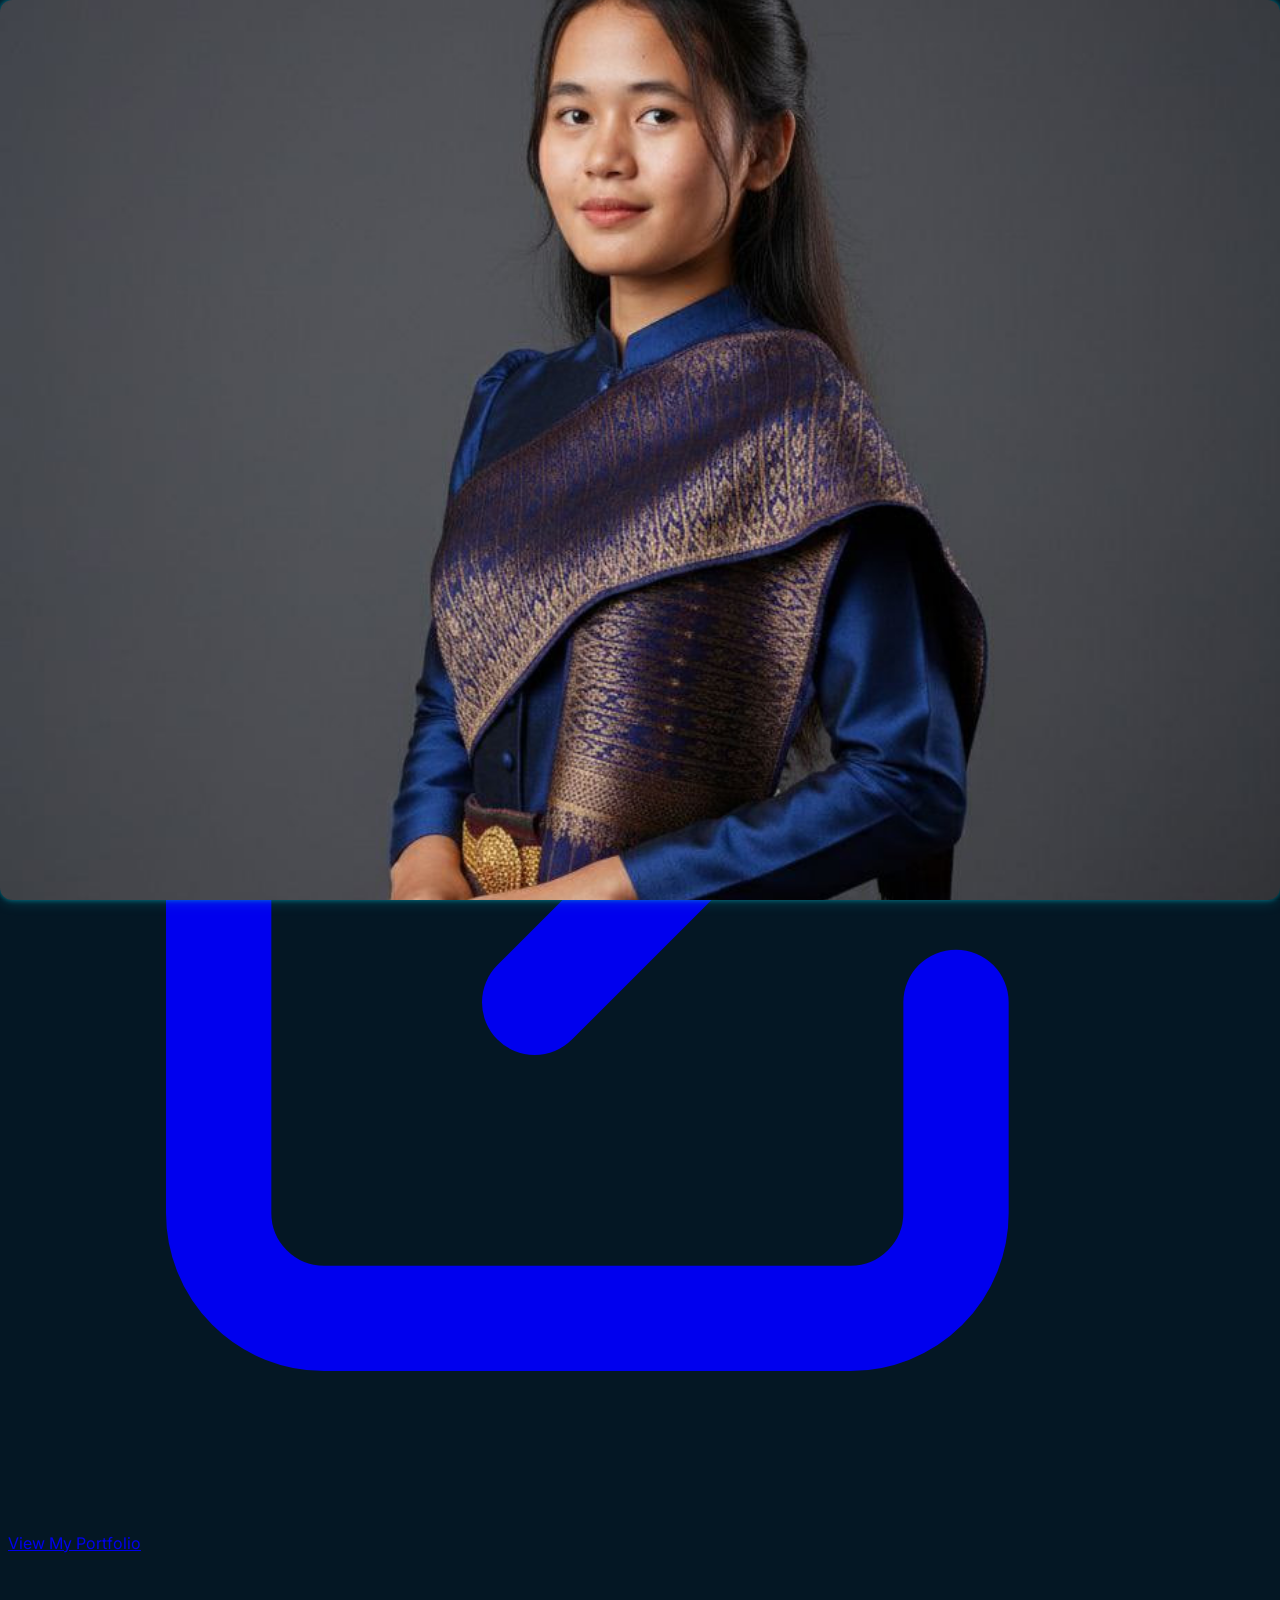
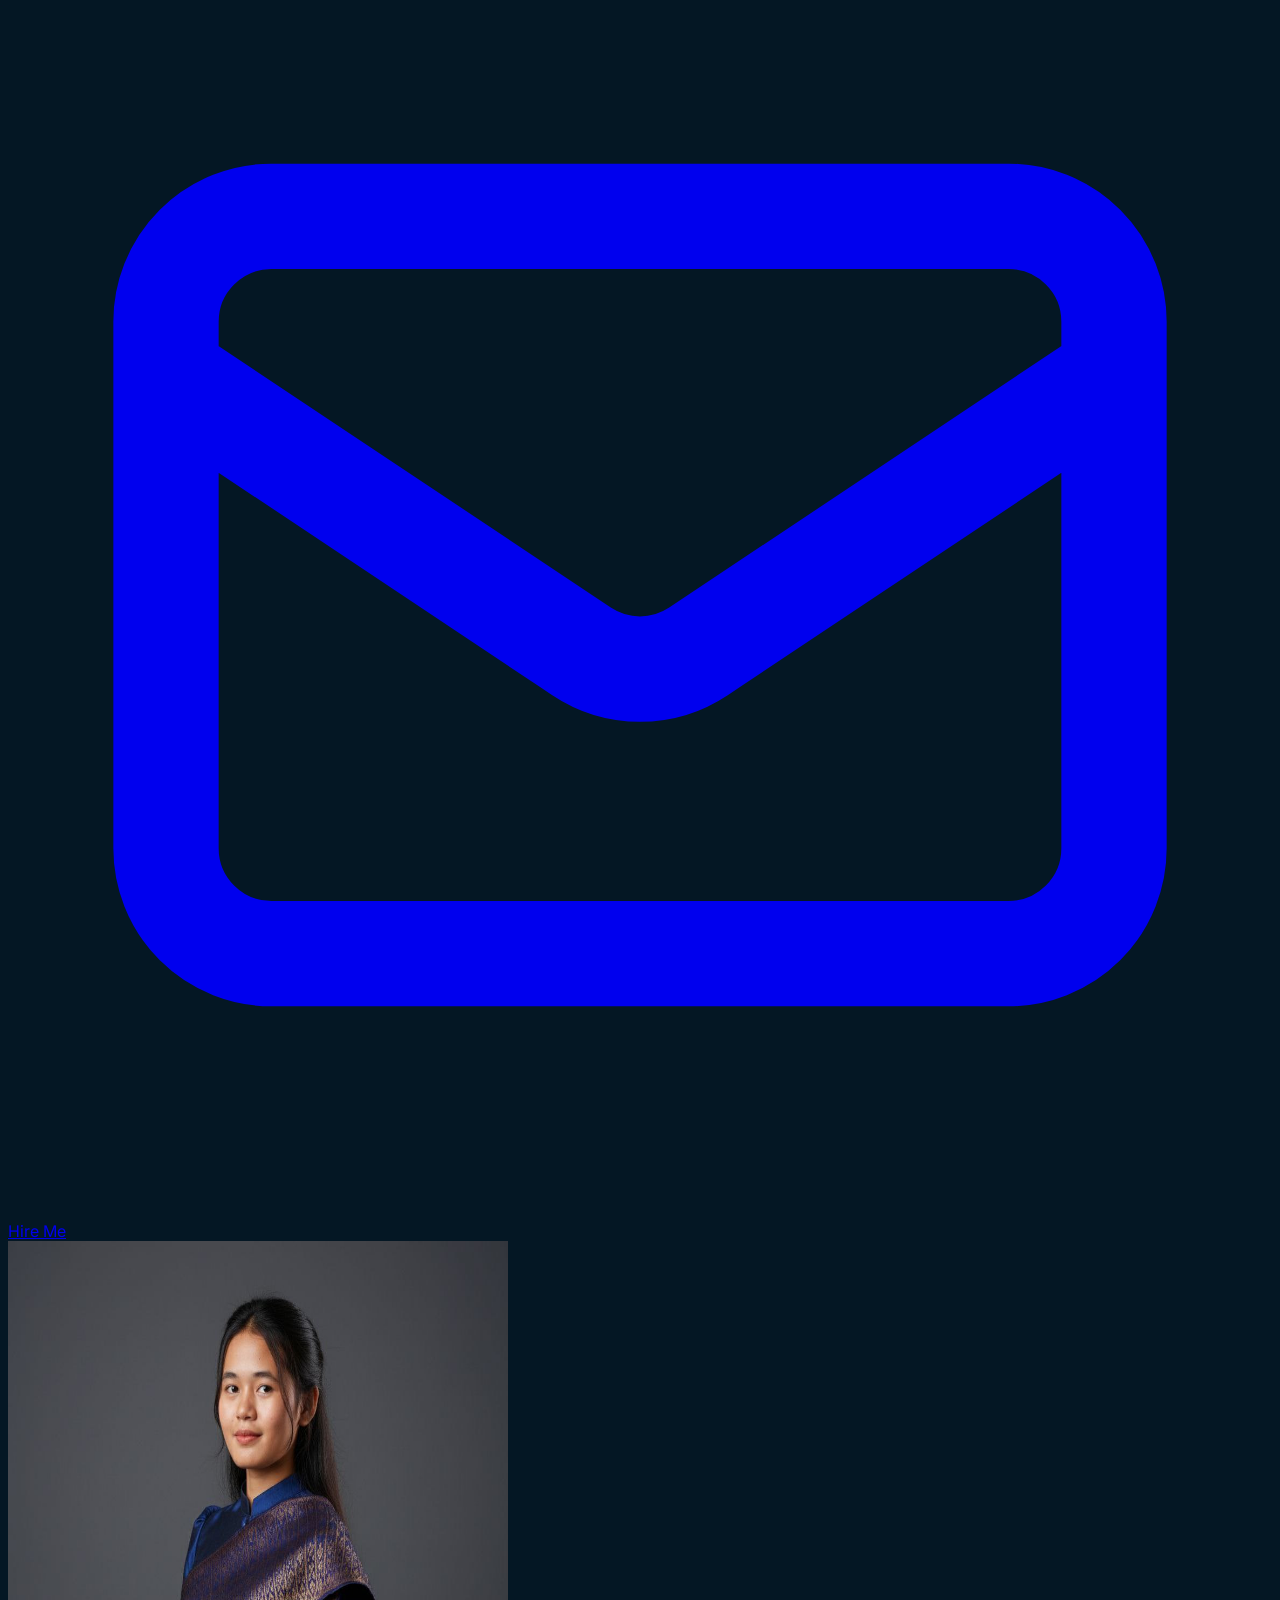
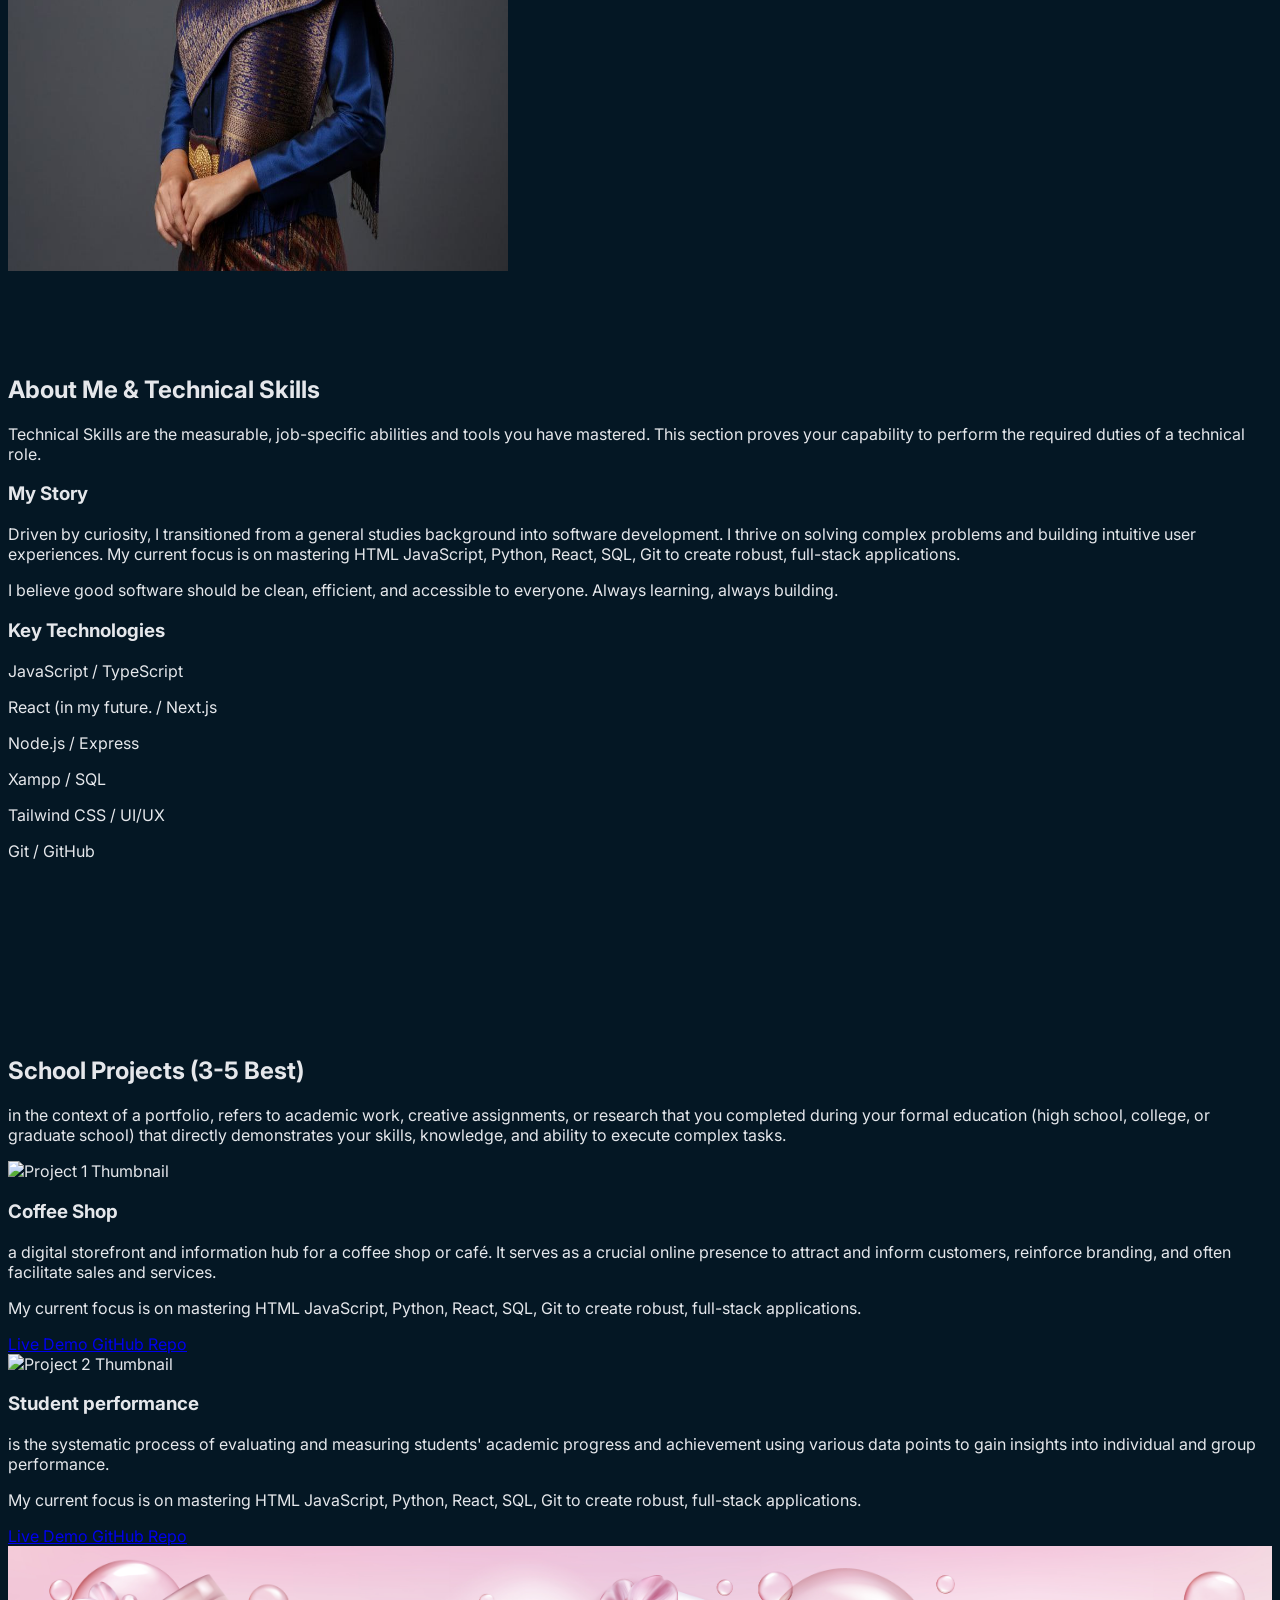
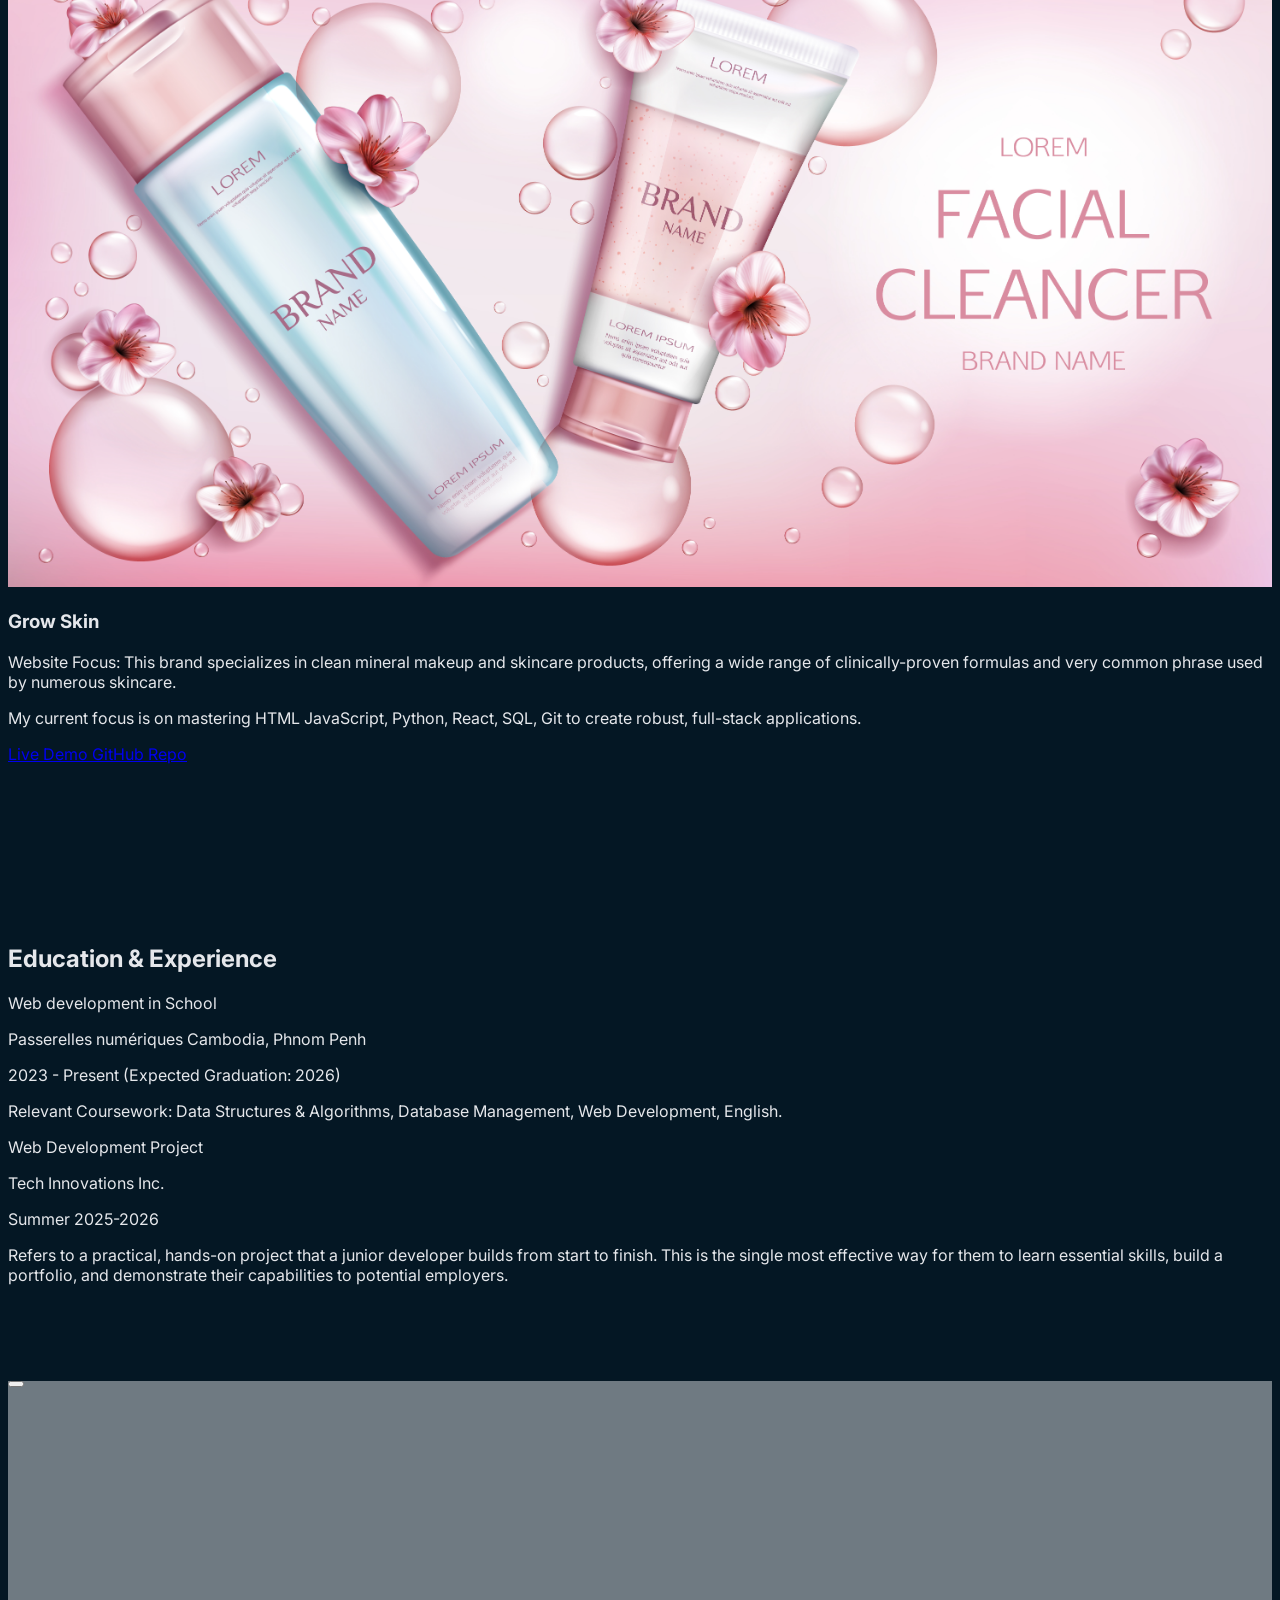
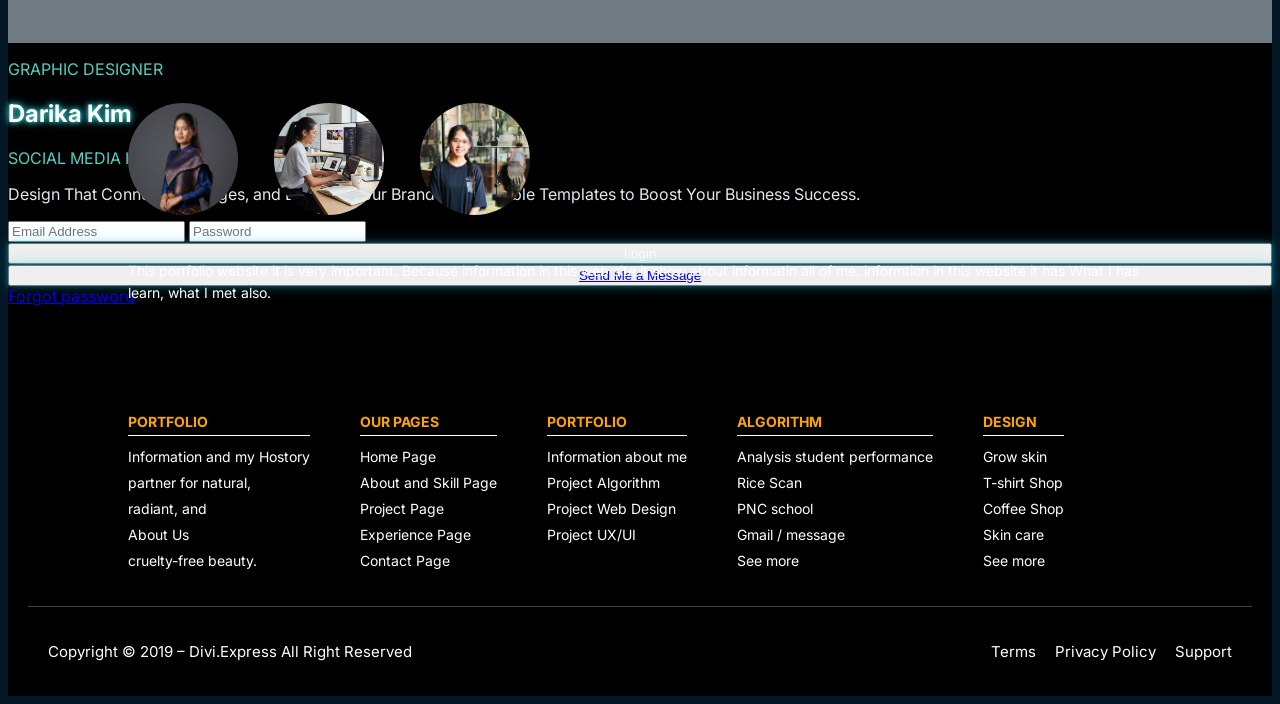
==== index.html @ cf7f703f "fix code" ====
<!DOCTYPE html>
<html lang="en">
<head>
    <meta charset="UTF-8">
    <meta name="viewport" content="width=device-width, initial-scale=1.0">
    <title>Student Developer Portfolio | Single-Page</title>
    <script src="https://cdn.tailwindcss.com"></script>
    <script src="/js/portfolio.js"></script>
    <link rel="stylesheet" href="/css/Portfolio.css">
    <link rel="stylesheet" href="/css/footer.css">
    <link href="https://fonts.googleapis.com/css2?family=Inter:wght@400;600;800&display=swap" rel="stylesheet">
    <link href="https://fonts.googleapis.com/css2?family=Roboto+Mono:wght@400;700&display=swap" rel="stylesheet">
</head>
<body class="antialiased">
    <nav class="sticky top-0 z-50 bg-dark-bga/90 backdrop-blur-md shadow-xl border-b border-primary-dark">
        <div class="max-w-7xl mx-auto px-4 sm:px-6 lg:px-8 h-16 flex items-center justify-between">
            <span class="text-xl font-bold text-white uppercase tracking-wider">Darika Kim</span>
            
            <div class="hidden md:flex space-x-8 text-sm font-semibold uppercase">
                <a href="#hero" class="text-accent-teal hover:text-white transition duration-200">Home</a>
                <a href="#about" class="text-white hover:text-accent-teal transition duration-200">About & Skills</a>
                <a href="/page/Project.html" class="text-white hover:text-accent-teal transition duration-200">Projects</a>
                <a href="#experience" class="text-white hover:text-accent-teal transition duration-200">Experience</a>
                <a href="/page/contact.html" class="text-white hover:text-accent-teal transition duration-200">Contact</a>
            </div>
            <button id="menu-button" class="md:hidden text-white hover:text-accent-teal focus:outline-none p-2 rounded" aria-label="Toggle menu">
                <svg id="menu-icon-open" class="h-6 w-6" fill="none" viewBox="0 0 24 24" stroke="currentColor">
                    <path stroke-linecap="round" stroke-linejoin="round" stroke-width="2" d="M4 6h16M4 12h16M4 18h16"/>
                </svg>
                <svg id="menu-icon-close" class="hidden h-6 w-6" fill="none" viewBox="0 0 24 24" stroke="currentColor">
                    <path stroke-linecap="round" stroke-linejoin="round" stroke-width="2" d="M6 18L18 6M6 6l12 12"/>
                </svg>
            </button>
        </div>
        
        <div id="mobile-menu" class="hidden md:hidden bg-dark-bga/90 border-b border-primary-dark shadow-inner pb-2">
            <div class="flex flex-col space-y-1 px-2 pt-2 pb-3 text-sm font-semibold uppercase">
                <a href="#hero" class="block rounded-md px-3 py-2 text-accent-teal hover:bg-dark-bga/50 transition duration-200" onclick="document.getElementById('mobile-menu').classList.add('hidden')">Home</a>
                <a href="#about" class="block rounded-md px-3 py-2 text-white hover:bg-dark-bga/50 transition duration-200" onclick="document.getElementById('mobile-menu').classList.add('hidden')">About & Skills</a>
                <a href="/page/Project.html" class="block rounded-md px-3 py-2 text-white hover:bg-dark-bga/50 transition duration-200" onclick="document.getElementById('mobile-menu').classList.add('hidden')">Projects</a>
                <a href="#experience" class="block rounded-md px-3 py-2 text-white hover:bg-dark-bga/50 transition duration-200" onclick="document.getElementById('mobile-menu').classList.add('hidden')">Experience</a>
                <a href="/page/contact.html" class="block rounded-md px-3 py-2 text-white hover:bg-dark-bga/50 transition duration-200" onclick="document.getElementById('mobile-menu').classList.add('hidden')">Contact</a>
            </div>
        </div>
    </nav>
    <main>
        <div class="absolute inset-0 bg-cover bg-center opacity-10" style="background-image: url('https://i.pinimg.com/736x/00/bd/f0/00bdf0d5f730588af68c8348dc82238c.jpg');"></div>
        <section class="w-full py-16 sm:py-24 bg-gradient-to-br from-gray-900 to-gray-800 hero-visuals">
            <div class="container mx-auto px-6 flex flex-col lg:flex-row items-center justify-between gap-12 max-w-7xl">
                <div class="lg:w-1/2 max-w-lg lg:text-left text-center">
                    <p class="text-xl font-medium text-amber-500 mb-3 transition hover:scale-[1.02] transform">
                        Hello There!
                    </p>
                    <h1 class="text-4xl sm:text-5xl lg:text-6xl font-extrabold leading-tight mb-6">
                        I'm <span class="text-amber-500 transition hover:text-amber-400">Darika Kim</span>, Student web developer in <span class="text-amber-500 transition hover:text-amber-400">PNC</span>.
                    </h1>
                    <p class="text-lg text-gray-300 mb-10">
                        My name is Darika. I come from Siem Reap Province. I am currently a student in the 2026c cohort at Passerelles numériques Cambodia, focusing on building modern web applications.
                    </p>
                    <div class="flex flex-col sm:flex-row gap-4 sm:justify-center lg:justify-start">
                        <a href="#" class="inline-flex inline-flex-1 items-center justify-center px-8 py-3 font-semibold rounded-lg bg-yellow-600 text-white shadow-lg transition hover:bg-orange-500 hover:-translate-y-1 focus:ring-4 focus:ring-orange-500 focus:ring-opacity-50"><svg class="w-5 h-5 mr-2" fill="none" stroke="currentColor" viewBox="0 0 24 24" xmlns="http://www.w3.org/2000/svg"><path stroke-linecap="round" stroke-linejoin="round" stroke-width="2" d="M10 6H6a2 2 0 00-2 2v10a2 2 0 002 2h10a2 2 0 002-2v-4M14 4h6m0 0v6m0-6L10 14"></path></svg>View My Portfolio </a>
                        <a href="#" class="inline-flex items-center justify-center px-8 py-3 font-semibold rounded-lg text-amber-500 border-2 border-amber-500 transition hover:bg-amber-500 hover:text-gray-900 hover:-translate-y-1 focus:ring-4 focus:ring-amber-500 focus:ring-opacity-50">
                            <svg class="w-5 h-5 mr-2" fill="none" stroke="currentColor" viewBox="0 0 24 24" xmlns="http://www.w3.org/2000/svg"><path stroke-linecap="round" stroke-linejoin="round" stroke-width="2" d="M3 8l7.89 5.26a2 2 0 002.22 0L21 8M5 19h14a2 2 0 002-2V7a2 2 0 00-2-2H5a2 2 0 00-2 2v10a2 2 0 002 2z"></path></svg>
                            Hire Me
                        </a>
                    </div>
                </div>
                <div class="lg:w-1/2 flex justify-center lg:justify-end mt-12 lg:mt-0">
                    <img 
                        src="/image/rika.jpg" 
                        alt="Darika Kim Professional Portrait"
                        class="w-80 h-80 object-cover rounded-full border-8 border-yellow-600 shadow-2xl transition hover:scale-[1.03] hover:shadow-orange-600/70"
                        onerror="this.onerror=null;this.src='https://placehold.co/400x400/4F46E5/FFFFFF?text=Darika+Kim';"
                    >
                </div>
            </div>
        </section>
        <section id="about" class="section-padding bg-dark-bg border-t border-primary-dark">
            <div class="container mx-auto px-6 max-w-7xl">
                <h2 class="text-4xl font-bold text-center mb-16 text-white tracking-wide">About Me & <span class="text-accent-teal">Technical Skills</span></h2>
                <p class="text-center text-secondary mb-5">Technical Skills are the measurable, job-specific abilities and tools you have mastered. This section proves your capability to perform the required duties of a technical role.</p>
                <div class="grid grid-cols-1 lg:grid-cols-3 gap-12">
                    <div class="lg:col-span-1 border-r border-primary-dark lg:pr-12">
                        <h3 class="text-2xl font-semibold mb-4 text-accent-teal">My Story</h3>
                        <p class="text-gray-300 mb-4">
                            Driven by curiosity, I transitioned from a general studies background into software development. I thrive on solving complex problems and building intuitive user experiences. My current focus is on mastering HTML JavaScript, Python, React, SQL, Git to create robust, full-stack applications.
                        </p>
                        <p class="text-gray-400">
                            I believe good software should be clean, efficient, and accessible to everyone. Always learning, always building.
                        </p>
                    </div>
                    <div class="lg:col-span-2">
                        <h3 class="text-2xl font-semibold mb-6 text-accent-teal">Key Technologies</h3>
                        <div class="grid grid-cols-2 sm:grid-cols-3 lg:grid-cols-4 gap-6">
                            <div class="p-4 rounded-lg bg-primary-dark/50 text-center transition hover:bg-primary-dark hover:scale-105">
                                <i class="ph-code-simple text-4xl text-accent-teal mb-2"></i>
                                <p class="font-mono text-sm font-bold">JavaScript / TypeScript</p>
                            </div>
                            <div class="p-4 rounded-lg bg-primary-dark/50 text-center transition hover:bg-primary-dark hover:scale-105">
                                <i class="ph-leaf text-4xl text-accent-teal mb-2"></i>
                                <p class="font-mono text-sm font-bold">React (in my future. / Next.js</p>
                            </div>
                             <div class="p-4 rounded-lg bg-primary-dark/50 text-center transition hover:bg-primary-dark hover:scale-105">
                                <i class="ph-lightning text-4xl text-yellow-500 mb-2"></i>
                                <p class="font-mono text-sm font-bold">Node.js / Express</p>
                            </div>
                            <div class="p-4 rounded-lg bg-primary-dark/50 text-center transition hover:bg-primary-dark hover:scale-105">
                                <i class="ph-database text-4xl text-accent-teal mb-2"></i>
                                <p class="font-mono text-sm font-bold">Xampp / SQL</p>
                            </div>
                            <div class="p-4 rounded-lg bg-primary-dark/50 text-center transition hover:bg-primary-dark hover:scale-105">
                                <i class="ph-palette text-4xl text-accent-teal mb-2"></i>
                                <p class="font-mono text-sm font-bold">Tailwind CSS / UI/UX</p>
                            </div>
                            <div class="p-4 rounded-lg bg-primary-dark/50 text-center transition hover:bg-primary-dark hover:scale-105">
                                <i class="ph-git-branch text-4xl text-accent-teal mb-2"></i>
                                <p class="font-mono text-sm font-bold">Git / GitHub</p>
                            </div>
                        </div>
                    </div>
                </div>
            </div>
        </section>
        <section id="projects" class="section-padding bg-dark-bg/60 border-t border-primary-dark ">
            <div class="container mx-auto px-6 max-w-7xl">
                <h2 class="text-4xl font-bold text-center mb-16 text-white tracking-wide ">
                    School <span class="text-accent-teal">Projects</span> (3-5 Best)
                </h2>
                <p class="text-center text-secondary mb-5">in the context of a portfolio, refers to academic work, creative assignments, or research that you completed during your formal education (high school, college, or graduate school) that directly demonstrates your skills, knowledge, and ability to execute complex tasks.</p>
                <div class="grid grid-cols-1 md:grid-cols-2 lg:grid-cols-3 gap-8">
                    <div class="project-card p-6 rounded-xl shadow-lg transition duration-300">
                        <img src="https://i.pinimg.com/736x/ec/b4/14/ecb41449333d531f3d6f9bba33c73f04.jpg" alt="Project 1 Thumbnail" class="rounded-lg mb-4 w-full h-40 object-cover">
                        <h3 class="text-2xl font-bold mb-2 text-accent-teal">Coffee Shop</h3>
                        <p class="text-gray-400 mb-4 text-sm">a digital storefront and information hub for a coffee shop or café. It serves as a crucial online presence to attract and inform customers, reinforce branding, and often facilitate sales and services.</p>
                        <p class="font-mono text-xs text-gray-500 mb-4">My current focus is on mastering HTML JavaScript, Python, React, SQL, Git to create robust, full-stack applications.</p>
                        <div class="flex gap-4">
                            <a href="#" class="text-white hover:text-accent-teal flex items-center font-semibold">
                                <i class="ph-globe text-lg mr-2"></i> Live Demo
                            </a>
                            <a href="#" class="text-white hover:text-accent-teal flex items-center font-semibold">
                                <i class="ph-github-logo text-lg mr-2"></i> GitHub Repo
                            </a>
                        </div>
                    </div>
                    <div class="project-card p-6 rounded-xl shadow-lg transition duration-300">
                        <img src="https://i.pinimg.com/1200x/b0/b3/1f/b0b31f442f073635330b80bcf02268a8.jpg" alt="Project 2 Thumbnail" class="rounded-lg mb-4 w-full h-40 object-cover">
                        <h3 class="text-2xl font-bold mb-2 text-accent-teal">Student performance</h3>
                        <p class="text-gray-400 mb-4 text-sm">is the systematic process of evaluating and measuring students' academic progress and achievement using various data points to gain insights into individual and group performance.</p>
                        <p class="font-mono text-xs text-gray-500 mb-4">My current focus is on mastering HTML JavaScript, Python, React, SQL, Git to create robust, full-stack applications.</p>
                        <div class="flex gap-4">
                            <a href="#" class="text-white hover:text-accent-teal flex items-center font-semibold">
                                <i class="ph-globe text-lg mr-2"></i> Live Demo
                            </a>
                            <a href="#" class="text-white hover:text-accent-teal flex items-center font-semibold">
                                <i class="ph-github-logo text-lg mr-2"></i> GitHub Repo
                            </a>
                        </div>
                    </div>
                    <div class="project-card p-6 rounded-xl shadow-lg transition duration-300">
                        <img src="/image/2.jpg" alt="Project 3 Thumbnail" class="rounded-lg mb-4 w-full h-40 object-cover">
                        <h3 class="text-2xl font-bold mb-2 text-accent-teal">Grow Skin</h3>
                        <p class="text-gray-400 mb-4 text-sm">Website Focus: This brand specializes in clean mineral makeup and skincare products, offering a wide range of clinically-proven formulas and very common phrase used by numerous skincare.</p>
                        <p class="font-mono text-xs text-gray-500 mb-4">My current focus is on mastering HTML JavaScript, Python, React, SQL, Git to create robust, full-stack applications.</p>
                        <div class="flex gap-4">
                            <a href="#" class="text-white hover:text-accent-teal flex items-center font-semibold">
                                <i class="ph-globe text-lg mr-2"></i> Live Demo
                            </a>
                            <a href="#" class="text-white hover:text-accent-teal flex items-center font-semibold">
                                <i class="ph-github-logo text-lg mr-2"></i> GitHub Repo
                            </a>
                        </div>
                    </div>
                </div>
            </div>
        </section>
        <section id="experience" class="section-padding bg-dark-bg border-t border-primary-dark">
            <div class="container mx-auto px-6 max-w-4xl">
                <h2 class="text-4xl font-bold text-center mb-16 text-white tracking-wide">
                    Education & <span class="text-accent-teal">Experience</span>
                </h2>
                <div class="space-y-12">
                    <div class="border-l-4 border-accent-teal pl-6 relative">
                        <div class="absolute -left-3 top-0 w-6 h-6 bg-accent-teal rounded-full border-4 border-dark-bg"></div>
                        <p class="text-lg font-bold text-white">Web development in School</p>
                        <p class="text-accent-teal font-semibold">Passerelles numériques Cambodia, Phnom Penh</p>
                        <p class="text-gray-400 text-sm italic mb-2">2023 - Present (Expected Graduation: 2026)</p>
                        <p class="text-gray-300">Relevant Coursework: Data Structures & Algorithms, Database Management, Web Development, English.</p>
                    </div>
                    <div class="border-l-4 border-primary-dark pl-6 relative">
                        <div class="absolute -left-3 top-0 w-6 h-6 bg-primary-dark rounded-full border-4 border-dark-bg"></div>
                        <p class="text-lg font-bold text-white"> Web Development Project</p>
                        <p class="text-primary-dark font-semibold">Tech Innovations Inc.</p>
                        <p class="text-gray-400 text-sm italic mb-2">Summer 2025-2026</p>
                        <p class="text-gray-300">Refers to a practical, hands-on project that a junior developer builds from start to finish. This is the single most effective way for them to learn essential skills, build a portfolio, and demonstrate their capabilities to potential employers.</p>
                    </div>
                </div>
            </div>
        </section>
        <section id="hero-login" class="min-h-screen relative overflow-hidden flex items-center justify-center p-4">
            <div class="absolute inset-0 bg-dark-teal opacity-90"></div>
            <div class="absolute inset-0 bg-cover bg-center opacity-10" style="background-image: url('https://i.pinimg.com/736x/ae/26/fc/ae26fc1e8578b86ed5d37d657f3ac4fd.jpg');"></div>
            <div class="relative w-full max-w-7xl mx-auto grid grid-cols-1 md:grid-cols-2 gap-8 items-center py-20">
                <div class="relative hidden md:block w-full h-full min-h-[500px]">
                    <img class="absolute inset-0 w-full h-full image-filter rounded-xl "src="/image/rika.jpg"onerror="this.onerror=null; this.src='https://placehold.co/600x800/041724/00bcd4?text=JERIC+PULLA+PROFILE';"alt="Jeric Pulla profile portrait" />
                    <div class="absolute inset-0 rounded-xl box-glow opacity-30"></div>
                </div>
                <div class="md:p-8 text-white text-center md:text-left">
                    <p class="text-sm font-light text-teal-accent uppercase mb-2">GRAPHIC DESIGNER</p>
                    <h1 class="text-5xl lg:text-7xl font-extrabold tracking-widest uppercase mb-4 text-white glow-shadow">Darika Kim</h1>
                    <p class="text-lg font-light text-teal-accent uppercase mb-6">SOCIAL MEDIA INFLUENCER</p>
                    <p class="max-w-md mx-auto md:mx-0 mb-8 text-gray-300 border-l-4 border-teal-accent pl-4 py-2">Design That Connects, Engages, and Elevates Your Brand with Editable Templates to Boost Your Business Success.</p>
                    <div class="flex flex-col space-y-4 max-w-xs mx-auto md:mx-0">
                        <input type="email" placeholder="Email Address" class="p-3 bg-white/10 border-2 border-teal-accent/30 rounded-lg text-white placeholder-gray-400 focus:outline-none focus:ring-2 focus:ring-teal-accent transition duration-300" />
                        <input type="password" placeholder="Password" class="p-3 bg-white/10 border-2 border-teal-accent/30 rounded-lg text-white placeholder-gray-400 focus:outline-none focus:ring-2 focus:ring-teal-accent transition duration-300" />
                        <button class="w-full py-3 font-semibold uppercase rounded-full bg-teal-accent text-yellow-500 hover:bg-gray-200 transition duration-300 box-glow">Login</button>
                        <button class="w-full py-3 font-semibold uppercase rounded-full bg-teal-accent text-yellow-500 hover:bg-gray-200 transition duration-300 box-glow"><a href="https://t.me/Darika_Kim">Send Me a Message</a> </button>
                        <a href="#" class="text-sm text-gray-400 hover:text-teal-accent transition duration-200">Forgot password</a>
                    </div>
                </div>
            </div>
            <button class="absolute top-5 right-5 p-3 text-teal-accent hover:text-white transition duration-200">
                <i class="ph-bold ph-magnifying-glass text-2xl"></i>
            </button> 
        </section> 
    </main>
    <footer class="footer">
        <div class="footer-container">
            <div class="footer-about">
                <div class="logo">
                    <img class="logo-footer" src="/image/rika.jpg" alt="">
                    <img class="logo-footer" src="/image/web.png" alt="">
                    <img class="logo-footer" src="/image/mu.png" alt="">
                </div>
                <p>This portfolio website it is very important. Because information in this web site it show about informatin all of me. informtion in this website it has What I has learn, what I met also. </p>
                <div class="d-flex gap-3">
                    <a href="#" class="text-light"><i class="fab fa-facebook-f"></i></a>
                    <a href="#" class="text-light"><i class="fab fa-twitter"></i></a>
                    <a href="#" class="text-light"><i class="fab fa-youtube"></i></a>
                </div>
            </div>
            <div class="footer-links">
                <div>
                    <h3>Portfolio</h3>
                    <ul>
                        <li><a href="#">Information and my Hostory</a></li>
                        <li><a href="#">partner for natural,</a></li>
                        <li><a href="#">radiant, and</a></li>
                        <li><a href="#">About Us</a></li>
                        <li><a href="#">cruelty-free beauty.</a></li>
                    </ul>
                </div>
                <div>
                    <h3>OUR PAGES</h3>
                    <ul>
                        <li><a href="/index.html">Home Page</a></li>
                        <li><a href="/page/face skin.html">About and Skill Page</a></li>
                        <li><a href="/page/store.html">Project Page</a></li>
                        <li><a href="/page/help.html">Experience Page</a></li>
                        <li><a href="/page/contact.html">Contact Page</a></li>
                    </ul>
                </div>
                <div>
                    <h3>Portfolio</h3>
                    <ul>
                        <li><a href="#">Information about me</a></li>
                        <li><a href="#">Project Algorithm</a></li>
                        <li><a href="#">Project Web Design</a></li>
                        <li><a href="#">Project UX/UI</a></li>
                    </ul>
                </div>
                <div>
                    <h3>Algorithm</h3>
                    <ul>
                        <li><a href="#">Analysis student performance</a></li>
                        <li><a href="#">Rice Scan</a></li>
                        <li><a href="#">PNC school</a></li>
                        <li><a href="#">Gmail / message</a></li>
                        <li><a href="#">See more</a></li>
                    </ul>
                </div>
                <div>
                    <h3>Design</h3>
                    <ul>
                        <li><a href="#">Grow skin</a></li>
                        <li><a href="#">T-shirt Shop</a></li>
                        <li><a href="#">Coffee Shop</a></li>
                        <li><a href="#">Skin care</a></li>
                        <li><a href="#">See more</a></li>

                    </ul>
                </div>
            </div>
        </div>
        <div class="footer-bottom">
            <p>Copyright © 2019 – Divi.Express All Right Reserved</p>
            <div class="bottom-links">
                <a href="#">Terms</a>
                <a href="#">Privacy Policy</a>
                <a href="#">Support</a>
            </div>
        </div>
    </footer>
    <script>
        document.addEventListener('DOMContentLoaded', () => {
            const menuButton = document.getElementById('menu-button');
            const mobileMenu = document.getElementById('mobile-menu');
            const openIcon = document.getElementById('menu-icon-open');
            const closeIcon = document.getElementById('menu-icon-close');

            menuButton.addEventListener('click', () => {
                // Toggle the visibility of the mobile menu
                mobileMenu.classList.toggle('hidden');
                
                // Toggle the hamburger/close icons
                openIcon.classList.toggle('hidden');
                closeIcon.classList.toggle('hidden');
            });

            // Optional: Close the menu when a link is clicked (improves UX)
            const mobileLinks = mobileMenu.querySelectorAll('a');
            mobileLinks.forEach(link => {
                link.addEventListener('click', () => {
                    mobileMenu.classList.add('hidden');
                    // Ensure icons revert to the closed state
                    openIcon.classList.remove('hidden');
                    closeIcon.classList.add('hidden');
                });
            });
        });
    </script>
    <script src="https://unpkg.com/phosphor-icons"></script>
</body>
</html>
---- css/Portfolio.css ----
@import url('https://fonts.googleapis.com/css2?family=Inter:wght@100..900&display=swap');
body {
    font-family: 'Inter', sans-serif;
    background-color: #041724;
    color: #e5e7eb;
}
.bg-dark-teal {
    background-color: #041724; 
    background-image: linear-gradient(135deg, #041724 0%, #000c14 100%);
}
.text-teal-accent {
    color: #4fd1c5;
}
.glow-shadow {
    text-shadow: 0 0 5px #4fd1c5, 0 0 10px #00bcd4;
    color: white;
}
.box-glow {
    color: white;
    box-shadow: 0 0 15px rgba(0, 188, 212, 0.3), 0 0 5px rgba(0, 188, 212, 0.5);
}
.image-filter {
    filter: grayscale(20%) saturate(150%) hue-rotate(180deg) brightness(80%);
    object-fit: cover;
}
.tab-active {
    color: #00bcd4;
    border-bottom: 3px solid #00bcd4;
    text-shadow: 0 0 5px #00bcd4;
}
.image-container {
    position: relative;
    width: 300px;
    height: 400px; 
}
.absolute {
    position: absolute;
}
.inset-0 {
    top: 0;
    right: 0;
    bottom: 0;
    left: 0;
}
.w-full {
    width: 100%;
}
.h-full {
    height: 100%;
}
.image-filter {
    filter: none;
}
.rounded-xl {
    border-radius: 0.75rem;
}

.hero-visuals h1 {
    text-shadow: 2px 2px 4px rgba(0, 0, 0, 0.5);
}
.hero-visuals img {
    animation: float 4s ease-in-out infinite;
    width: 500px;
    height: 70vh;
}
.bg-dark-teal {
    background-color: #041724; 
    background-image: linear-gradient(135deg, #041724 0%, #000c14 100%);
}
.h1-glow {
    text-shadow: 0 0 10px rgba(79, 159, 143, 0.5); /* Soft glow for headers */
}
.section-padding {
    padding-top: 5rem;
    padding-bottom: 5rem;
}
.btn {
    padding: 14px 28px;
    border-radius: 10px;
    font-weight: 700;
    text-decoration: none;
    cursor: pointer;
    transition: all 0.3s cubic-bezier(0.4, 0, 0.2, 1);
    letter-spacing: 0.05em;
    box-shadow: 0 4px 10px rgba(0, 0, 0, 0.3);
}
.primary-btn {
    background-color: theme('colors.accent-teal'); 
    color: theme('colors.dark-bg');
}
.primary-btn:hover {
    background-color: orange; 
    transform: translateY(-3px);
    box-shadow: 0 6px 15px rgba(0, 0, 0, 0.5);
}
.secondary-btn {
    background-color: transparent;
    border: 2px solid theme('colors.primary-dark');
    color: theme('colors.gray.100');
}
.secondary-btn:hover {
    background-color: theme('colors.primary-dark');
    color: theme('colors.gray.100');
    transform: translateY(-3px);
}
.animate-float {
    animation: float 4s ease-in-out infinite;
}
.project-card:hover {
    transform: translateY(-8px);
    box-shadow: 0 15px 30px rgba(79, 159, 143, 0.15);
}
.min-h-screen{
    background-color: #ffffff6d;
    display: flex;
}
.school{
    font-size: 16px;
    text-align: center;
    padding: 0px 200px 25px;
}
.school-1{
    font-size: 16px;
    text-align: center;
    padding: 0px 200px 50px;
}
@keyframes float {
    0%, 100% { transform: translateY(0px); }
    50% { transform: translateY(-8px); }
}
---- css/footer.css ----
.footer {
    padding: 10px 20px 0;
    background-color: rgb(0, 0, 0);
}
.footer .footer-container {
    display: flex;
    flex-wrap: wrap;
    gap: 80px;
    padding: 50px 100px;
    border-bottom: 1px solid #444;
    padding-bottom: 30px;
}
.footer .footer-container .footer-about {
    flex: 1 1 300px;
}

.footer .footer-container .footer-about .logo {
    font-size: 2px;
    margin-bottom: 15px;
}

.footer .footer-container .footer-about p {
    font-size: 14px;
    line-height: 1.6;
    color: white;
}

.footer .footer-container .footer-about .social a {
    display: inline-block;
    margin-right: 10px;
    font-size: 18px;
    color: #fff;
    text-decoration: none;
}

.footer .footer-container .footer-links {
    display: flex;
    flex: 2 1 600px;
    gap: 50px;
}

.footer .footer-container .footer-links h3 {
    font-size: 14px;
    text-transform: uppercase;
    margin-bottom: 10px;
    border-bottom: 1px solid #ffffff;
    padding-bottom: 5px;
    color: orange;
}

.footer .footer-container .footer-links ul {
    list-style: none;
    padding: 0;
    margin: 0;
}

.footer .footer-container .footer-links ul li {
    margin: 6px 0;
}
.footer .footer-container .footer-links ul li a {
    color: #ffffff;
    text-decoration: none;
    font-size: 14px;
}

.footer .footer-container .footer-links ul li a:hover {
    color: orange;
}

.footer .footer-bottom {
    display: flex;
    justify-content: space-between;
    align-items: center;
    max-width: 1200px;
    margin: auto;
    padding: 20px;
    font-size: 15px;
    color: #ffffff;
}

.footer .footer-bottom a {
    color: #ffffff;
    margin-left: 15px;
    text-decoration: none;
}
footer .footer-container .footer-about .logo .logo-footer {
    border-radius: 300px;
    width: 110px;
    margin-bottom: 30px;
}
.logo{
    display: flex;
    gap: 36px;
}
.footer .footer-bottom a:hover {
    color: #fff;
}
@media (max-width: 768px) {
    .footer {
        padding: 0;
    }
    .footer .footer-container {
        flex-direction: column; 
        padding: 40px 20px;
        gap: 40px; 
    }
    .logo {
        flex-wrap: wrap; 
        justify-content: center; 
        gap: 15px; 
    }
    
    img {
        width: 80px;
        margin-bottom: 10px;
    }
    .footer .footer-links {
        flex-direction: row; 
        flex-wrap: wrap; 
        gap: 30px 15px; 
        justify-content: space-between; 
    }
    
    .footer .footer-container .footer-links > div {
        flex: 1 1 45%; 
        min-width: 120px; 
    }
    .footer .footer-container .footer-about p,
    .footer .footer-container .footer-links ul li a {
        font-size: 13px;
    }
    
    .footer .footer-container .footer-links h3 {
        font-size: 13px;
    }
    .footer .footer-bottom {
        flex-direction: column;
        gap: 15px; 
        text-align: center;
        font-size: 13px; 
        padding: 15px 20px; 
    }
    
    .footer .footer-bottom .bottom-links {
        display: flex;
        flex-direction: column;
        align-items: center;
    }
    
    .footer .footer-bottom a {
        margin: 5px 0;
    }
}
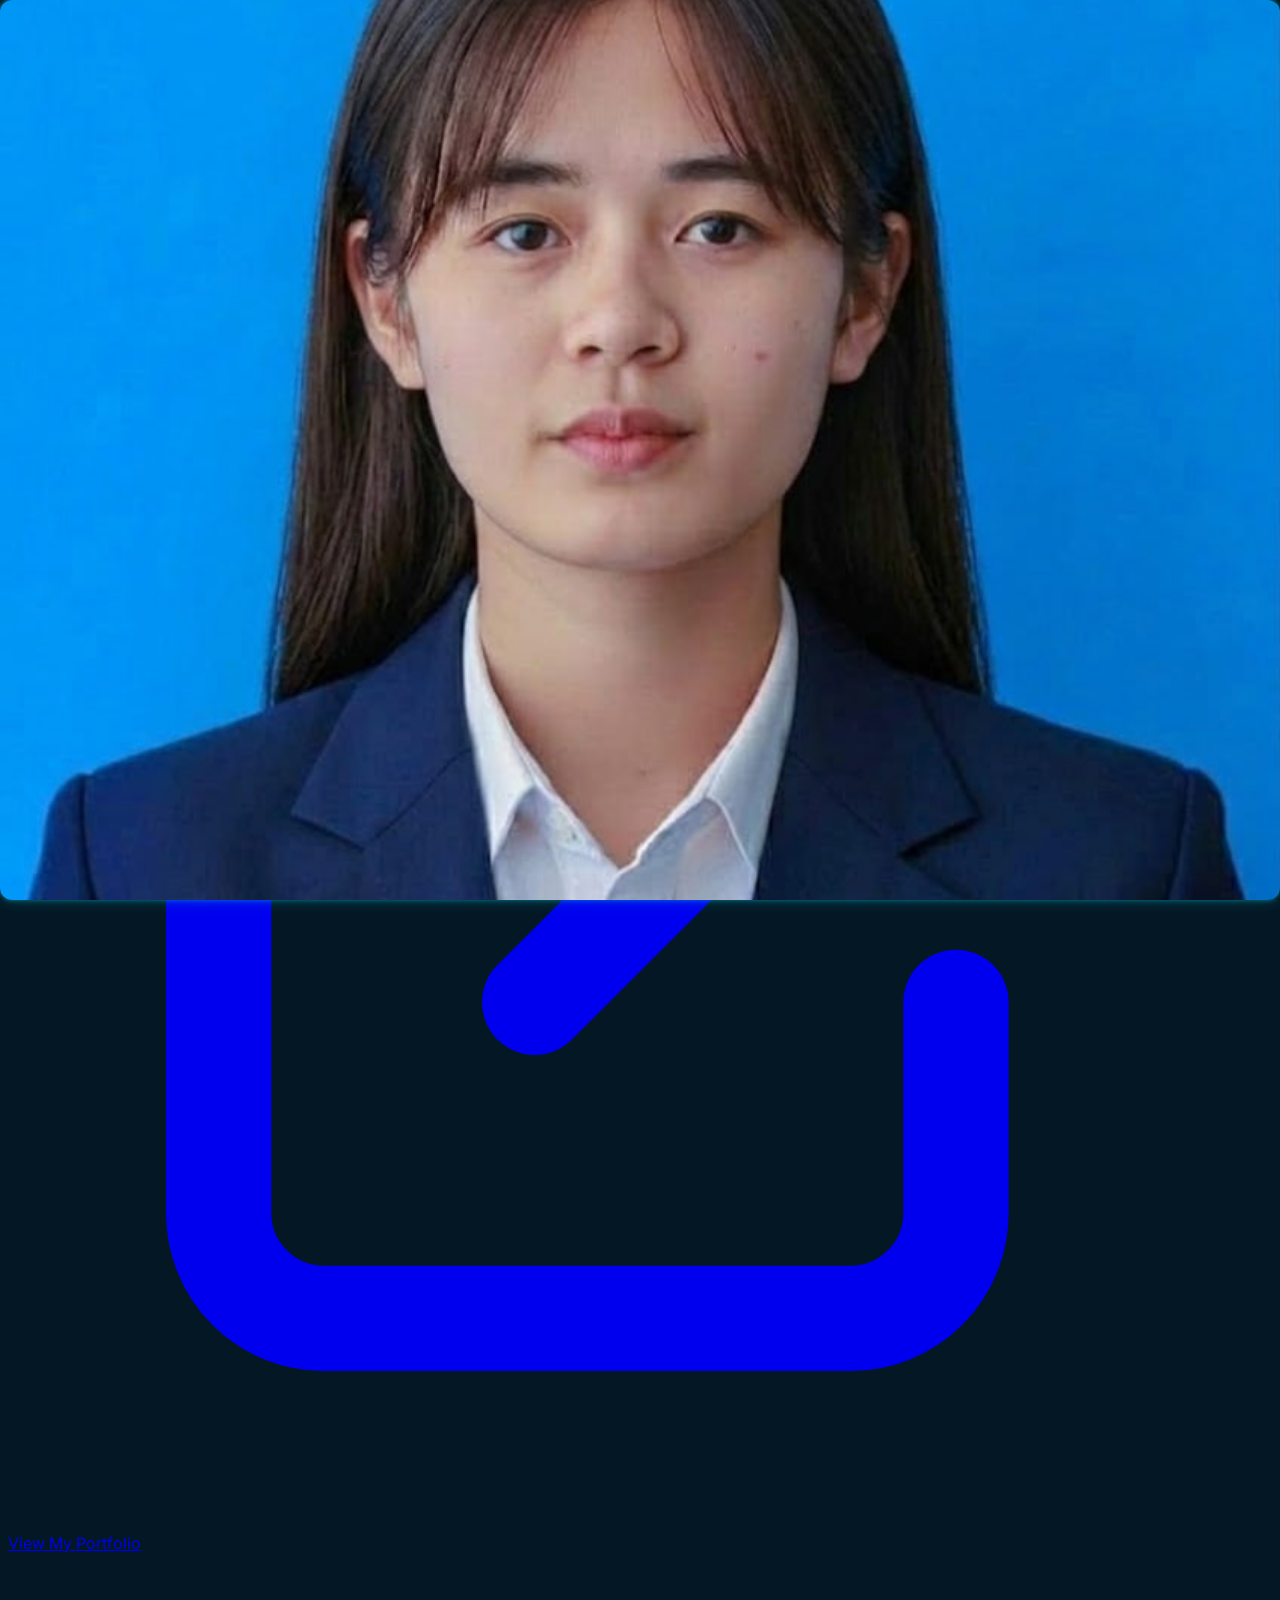
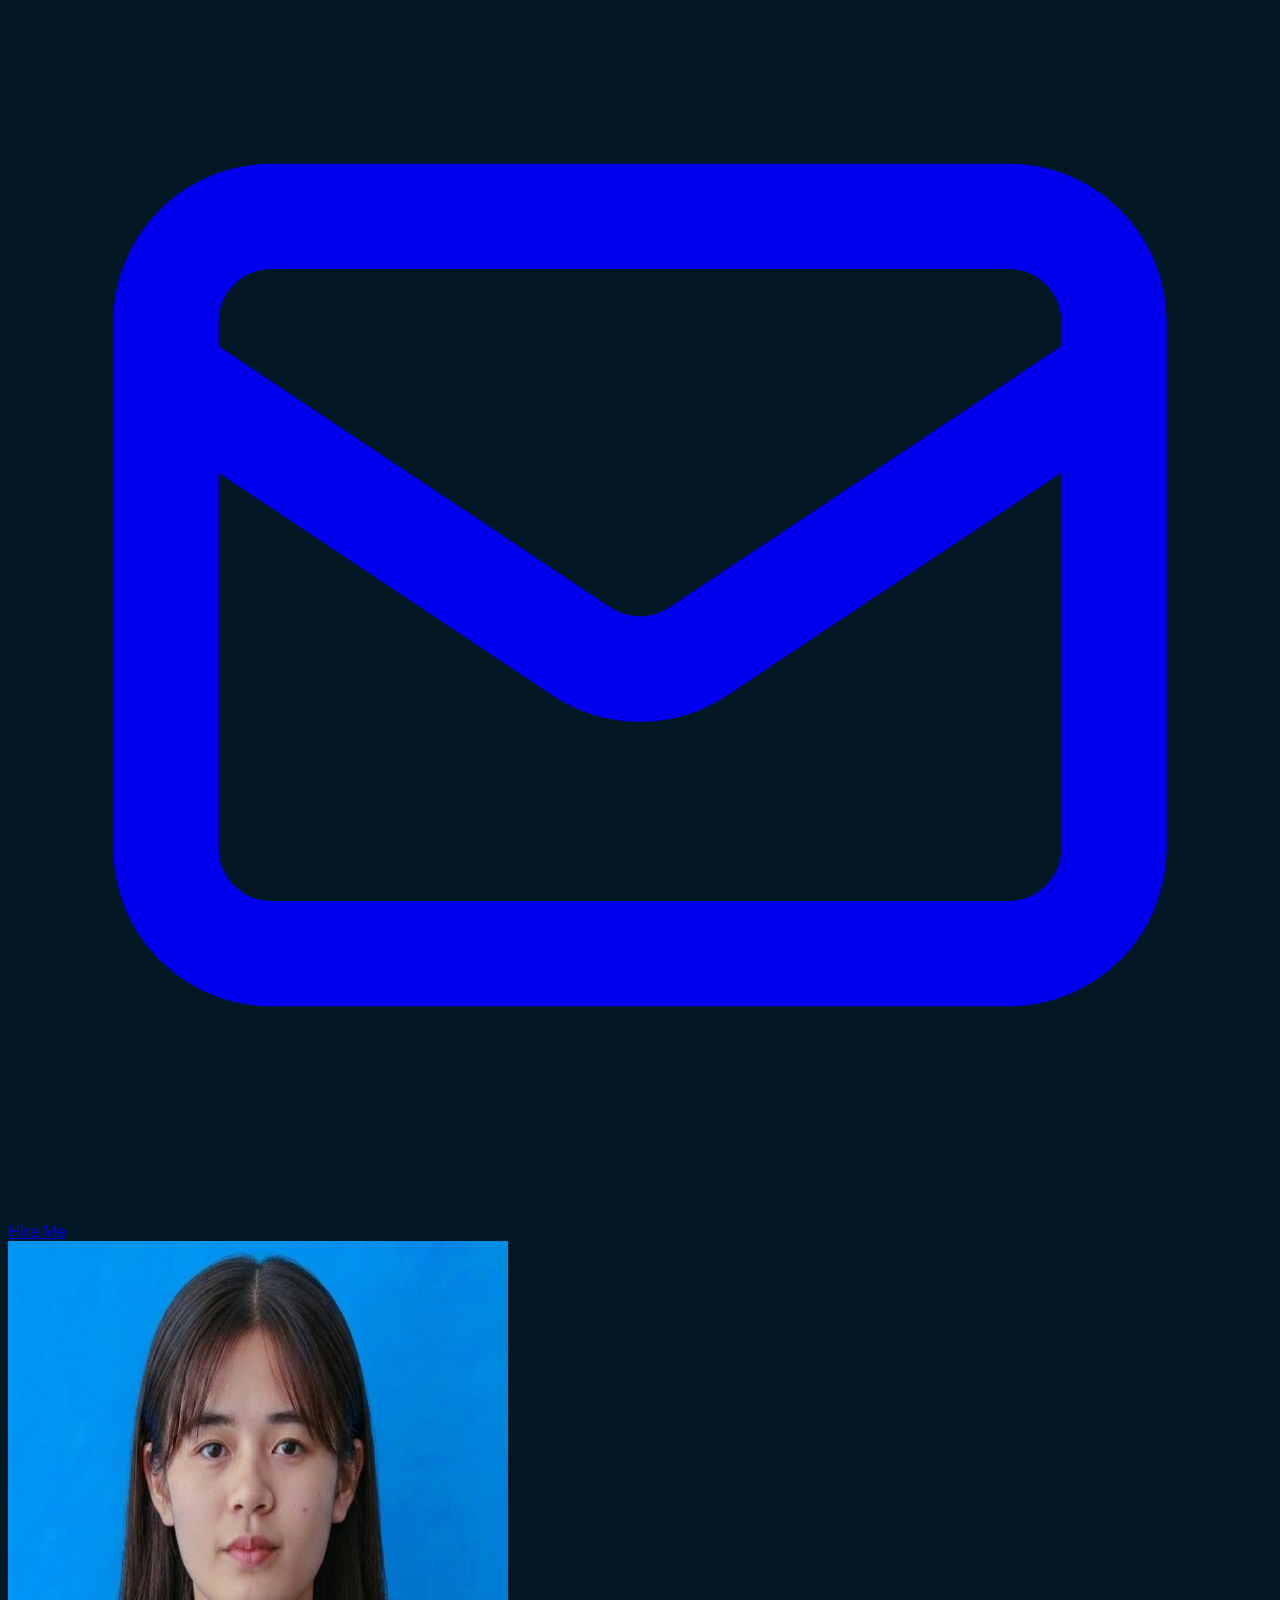
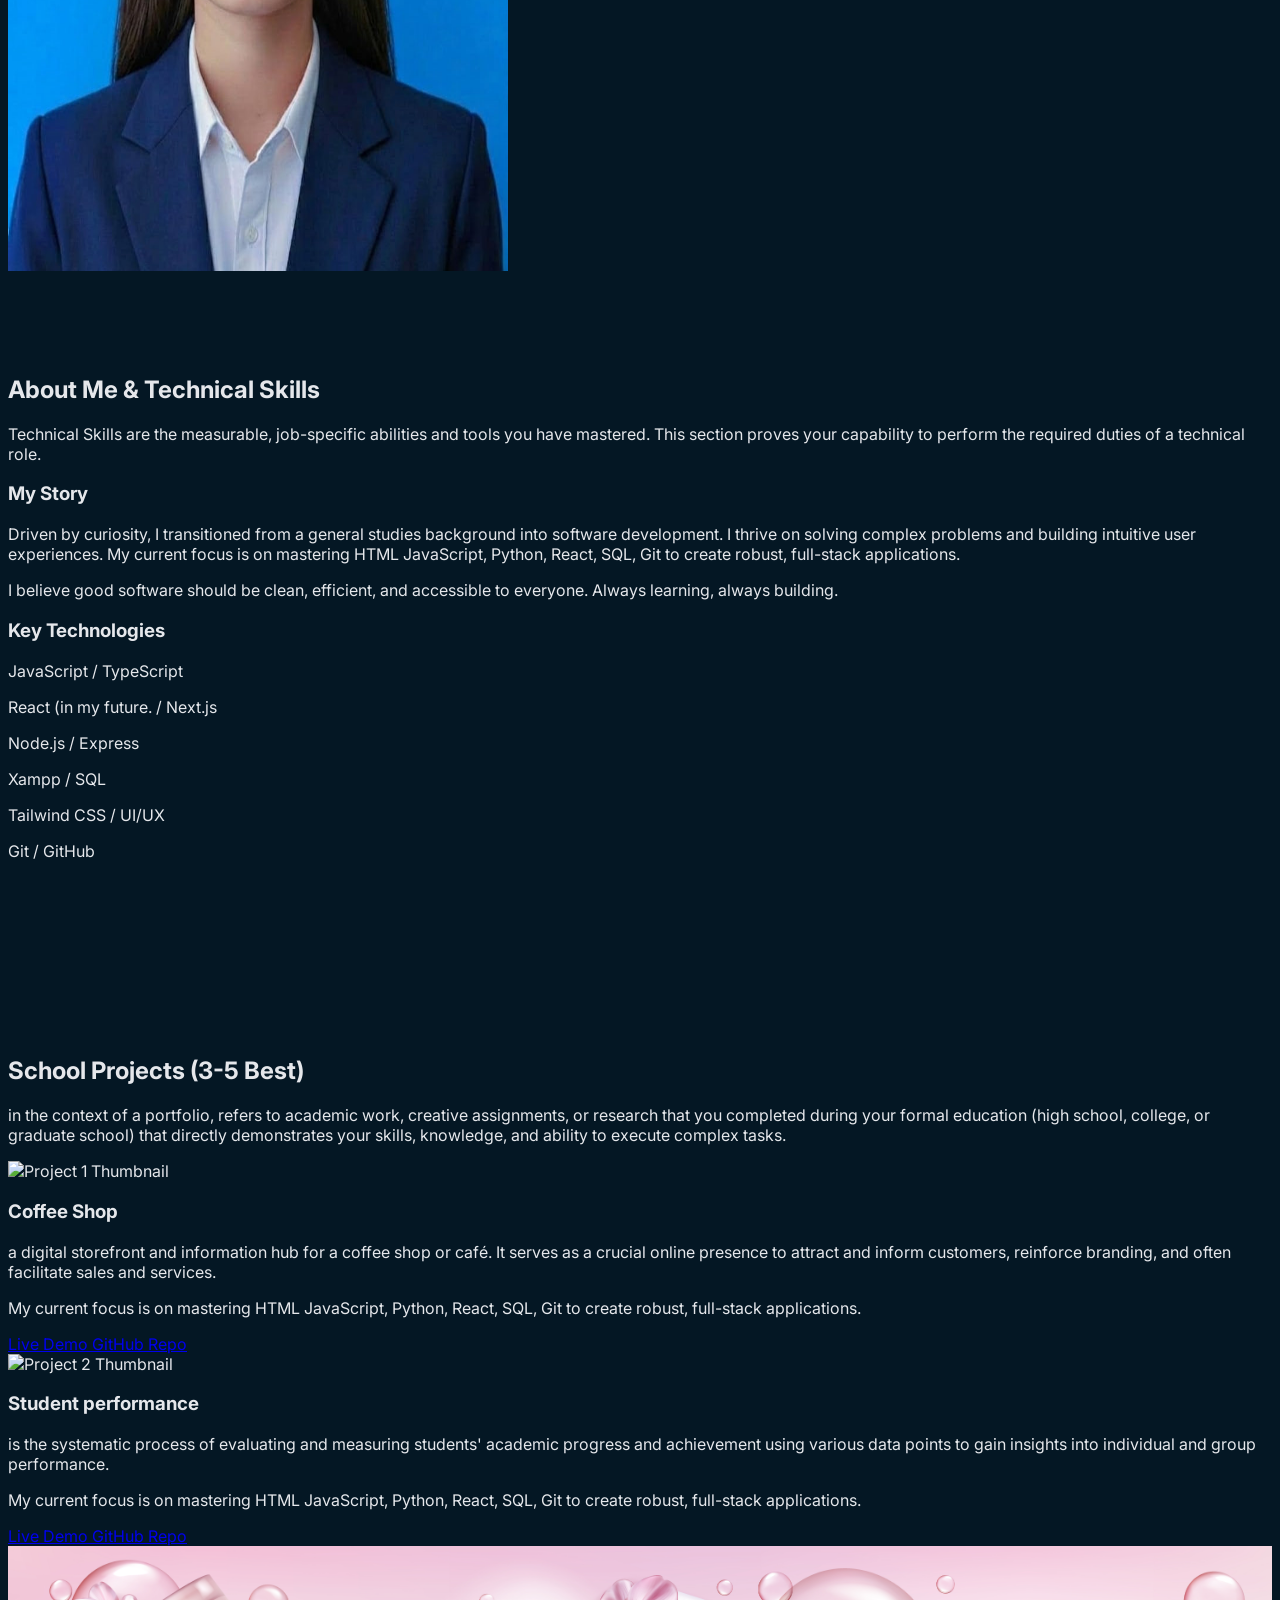
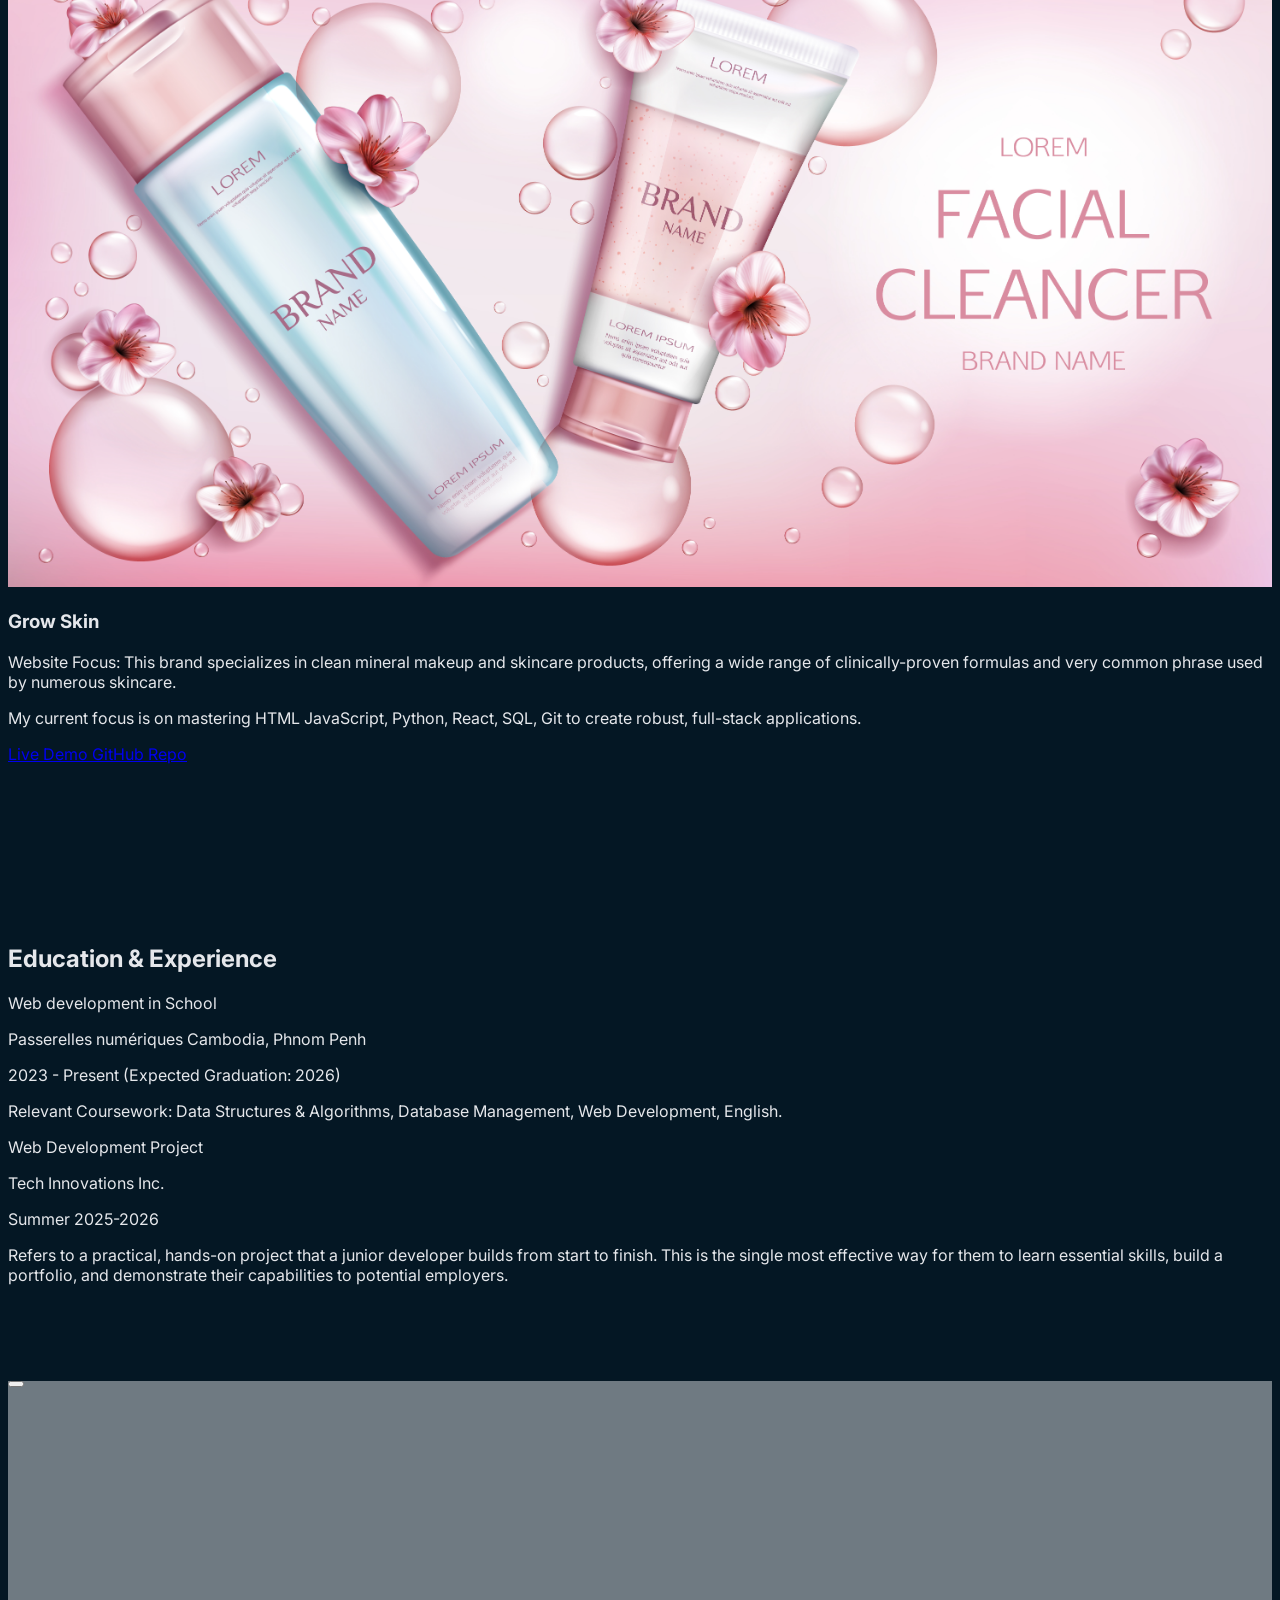
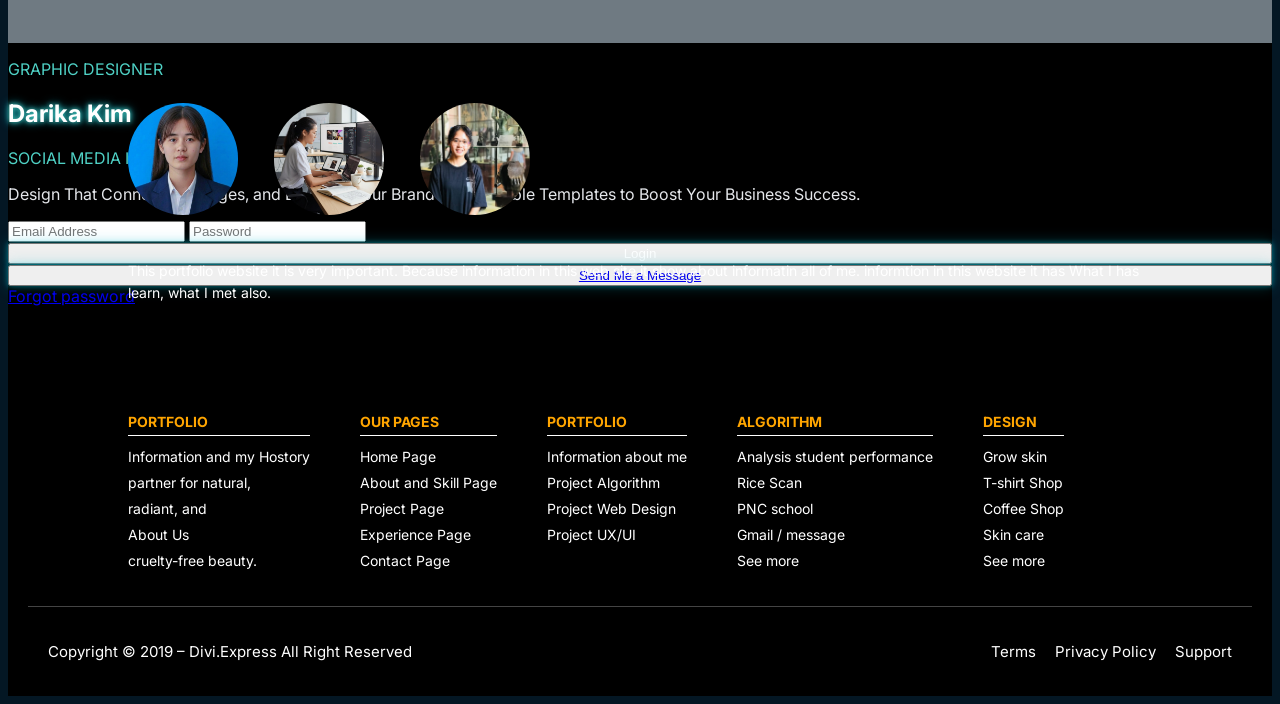
==== commit f54184a6: "rika fix code" ====
--- a/index.html
+++ b/index.html
@@ -5,9 +5,9 @@
     <meta name="viewport" content="width=device-width, initial-scale=1.0">
     <title>Student Developer Portfolio | Single-Page</title>
     <script src="https://cdn.tailwindcss.com"></script>
-    <script src="/js/portfolio.js"></script>
-    <link rel="stylesheet" href="/css/Portfolio.css">
-    <link rel="stylesheet" href="/css/footer.css">
+    <script src="js/portfolio.js"></script>
+    <link rel="stylesheet" href="css/Portfolio.css">
+    <link rel="stylesheet" href="css/footer.css">
     <link href="https://fonts.googleapis.com/css2?family=Inter:wght@400;600;800&display=swap" rel="stylesheet">
     <link href="https://fonts.googleapis.com/css2?family=Roboto+Mono:wght@400;700&display=swap" rel="stylesheet">
 </head>
@@ -19,9 +19,9 @@
             <div class="hidden md:flex space-x-8 text-sm font-semibold uppercase">
                 <a href="#hero" class="text-accent-teal hover:text-white transition duration-200">Home</a>
                 <a href="#about" class="text-white hover:text-accent-teal transition duration-200">About & Skills</a>
-                <a href="/page/Project.html" class="text-white hover:text-accent-teal transition duration-200">Projects</a>
+                <a href="page/Project.html" class="text-white hover:text-accent-teal transition duration-200">Projects</a>
                 <a href="#experience" class="text-white hover:text-accent-teal transition duration-200">Experience</a>
-                <a href="/page/contact.html" class="text-white hover:text-accent-teal transition duration-200">Contact</a>
+                <a href="page/contact.html" class="text-white hover:text-accent-teal transition duration-200">Contact</a>
             </div>
             <button id="menu-button" class="md:hidden text-white hover:text-accent-teal focus:outline-none p-2 rounded" aria-label="Toggle menu">
                 <svg id="menu-icon-open" class="h-6 w-6" fill="none" viewBox="0 0 24 24" stroke="currentColor">
@@ -37,9 +37,9 @@
             <div class="flex flex-col space-y-1 px-2 pt-2 pb-3 text-sm font-semibold uppercase">
                 <a href="#hero" class="block rounded-md px-3 py-2 text-accent-teal hover:bg-dark-bga/50 transition duration-200" onclick="document.getElementById('mobile-menu').classList.add('hidden')">Home</a>
                 <a href="#about" class="block rounded-md px-3 py-2 text-white hover:bg-dark-bga/50 transition duration-200" onclick="document.getElementById('mobile-menu').classList.add('hidden')">About & Skills</a>
-                <a href="/page/Project.html" class="block rounded-md px-3 py-2 text-white hover:bg-dark-bga/50 transition duration-200" onclick="document.getElementById('mobile-menu').classList.add('hidden')">Projects</a>
+                <a href="page/Project.html" class="block rounded-md px-3 py-2 text-white hover:bg-dark-bga/50 transition duration-200" onclick="document.getElementById('mobile-menu').classList.add('hidden')">Projects</a>
                 <a href="#experience" class="block rounded-md px-3 py-2 text-white hover:bg-dark-bga/50 transition duration-200" onclick="document.getElementById('mobile-menu').classList.add('hidden')">Experience</a>
-                <a href="/page/contact.html" class="block rounded-md px-3 py-2 text-white hover:bg-dark-bga/50 transition duration-200" onclick="document.getElementById('mobile-menu').classList.add('hidden')">Contact</a>
+                <a href="page/contact.html" class="block rounded-md px-3 py-2 text-white hover:bg-dark-bga/50 transition duration-200" onclick="document.getElementById('mobile-menu').classList.add('hidden')">Contact</a>
             </div>
         </div>
     </nav>
@@ -52,10 +52,10 @@
                         Hello There!
                     </p>
                     <h1 class="text-4xl sm:text-5xl lg:text-6xl font-extrabold leading-tight mb-6">
-                        I'm <span class="text-amber-500 transition hover:text-amber-400">Darika Kim</span>, Student web developer in <span class="text-amber-500 transition hover:text-amber-400">PNC</span>.
+                        I'm <span class="text-amber-500 transition hover:text-amber-400">Darika Kim</span>, Student Web Programming at <span class="text-amber-500 transition hover:text-amber-400">PNC</span>.
                     </h1>
                     <p class="text-lg text-gray-300 mb-10">
-                        My name is Darika. I come from Siem Reap Province. I am currently a student in the 2026c cohort at Passerelles numériques Cambodia, focusing on building modern web applications.
+                        My name is Darika. I come from Siem Reap Province. I am currently a student in the 2026B cohort at Passerelles numériques Cambodia, focusing on building modern web applications.
                     </p>
                     <div class="flex flex-col sm:flex-row gap-4 sm:justify-center lg:justify-start">
                         <a href="#" class="inline-flex inline-flex-1 items-center justify-center px-8 py-3 font-semibold rounded-lg bg-yellow-600 text-white shadow-lg transition hover:bg-orange-500 hover:-translate-y-1 focus:ring-4 focus:ring-orange-500 focus:ring-opacity-50"><svg class="w-5 h-5 mr-2" fill="none" stroke="currentColor" viewBox="0 0 24 24" xmlns="http://www.w3.org/2000/svg"><path stroke-linecap="round" stroke-linejoin="round" stroke-width="2" d="M10 6H6a2 2 0 00-2 2v10a2 2 0 002 2h10a2 2 0 002-2v-4M14 4h6m0 0v6m0-6L10 14"></path></svg>View My Portfolio </a>
@@ -67,7 +67,7 @@
                 </div>
                 <div class="lg:w-1/2 flex justify-center lg:justify-end mt-12 lg:mt-0">
                     <img 
-                        src="/image/rika.jpg" 
+                        src="image/rika.jpg" 
                         alt="Darika Kim Professional Portrait"
                         class="w-80 h-80 object-cover rounded-full border-8 border-yellow-600 shadow-2xl transition hover:scale-[1.03] hover:shadow-orange-600/70"
                         onerror="this.onerror=null;this.src='https://placehold.co/400x400/4F46E5/FFFFFF?text=Darika+Kim';"
@@ -157,7 +157,7 @@
                         </div>
                     </div>
                     <div class="project-card p-6 rounded-xl shadow-lg transition duration-300">
-                        <img src="/image/2.jpg" alt="Project 3 Thumbnail" class="rounded-lg mb-4 w-full h-40 object-cover">
+                        <img src="image/2.jpg" alt="Project 3 Thumbnail" class="rounded-lg mb-4 w-full h-40 object-cover">
                         <h3 class="text-2xl font-bold mb-2 text-accent-teal">Grow Skin</h3>
                         <p class="text-gray-400 mb-4 text-sm">Website Focus: This brand specializes in clean mineral makeup and skincare products, offering a wide range of clinically-proven formulas and very common phrase used by numerous skincare.</p>
                         <p class="font-mono text-xs text-gray-500 mb-4">My current focus is on mastering HTML JavaScript, Python, React, SQL, Git to create robust, full-stack applications.</p>
@@ -201,7 +201,7 @@
             <div class="absolute inset-0 bg-cover bg-center opacity-10" style="background-image: url('https://i.pinimg.com/736x/ae/26/fc/ae26fc1e8578b86ed5d37d657f3ac4fd.jpg');"></div>
             <div class="relative w-full max-w-7xl mx-auto grid grid-cols-1 md:grid-cols-2 gap-8 items-center py-20">
                 <div class="relative hidden md:block w-full h-full min-h-[500px]">
-                    <img class="absolute inset-0 w-full h-full image-filter rounded-xl "src="/image/rika.jpg"onerror="this.onerror=null; this.src='https://placehold.co/600x800/041724/00bcd4?text=JERIC+PULLA+PROFILE';"alt="Jeric Pulla profile portrait" />
+                    <img class="absolute inset-0 w-full h-full image-filter rounded-xl "src="image/rika.jpg"onerror="this.onerror=null; this.src='https://placehold.co/600x800/041724/00bcd4?text=JERIC+PULLA+PROFILE';"alt="Jeric Pulla profile portrait" />
                     <div class="absolute inset-0 rounded-xl box-glow opacity-30"></div>
                 </div>
                 <div class="md:p-8 text-white text-center md:text-left">
@@ -227,9 +227,9 @@
         <div class="footer-container">
             <div class="footer-about">
                 <div class="logo">
-                    <img class="logo-footer" src="/image/rika.jpg" alt="">
-                    <img class="logo-footer" src="/image/web.png" alt="">
-                    <img class="logo-footer" src="/image/mu.png" alt="">
+                    <img class="logo-footer" src="image/rika.jpg" alt="">
+                    <img class="logo-footer" src="image/web.png" alt="">
+                    <img class="logo-footer" src="image/mu.png" alt="">
                 </div>
                 <p>This portfolio website it is very important. Because information in this web site it show about informatin all of me. informtion in this website it has What I has learn, what I met also. </p>
                 <div class="d-flex gap-3">
@@ -252,11 +252,11 @@
                 <div>
                     <h3>OUR PAGES</h3>
                     <ul>
-                        <li><a href="/index.html">Home Page</a></li>
-                        <li><a href="/page/face skin.html">About and Skill Page</a></li>
-                        <li><a href="/page/store.html">Project Page</a></li>
-                        <li><a href="/page/help.html">Experience Page</a></li>
-                        <li><a href="/page/contact.html">Contact Page</a></li>
+                        <li><a href="index.html">Home Page</a></li>
+                        <li><a href="index.html#about">About and Skill Page</a></li>
+                        <li><a href="page/Project.html">Project Page</a></li>
+                        <li><a href="page/Experience.html">Experience Page</a></li>
+                        <li><a href="page/contact.html">Contact Page</a></li>
                     </ul>
                 </div>
                 <div>
@@ -330,4 +330,4 @@
     </script>
     <script src="https://unpkg.com/phosphor-icons"></script>
 </body>
-</html>+</html>
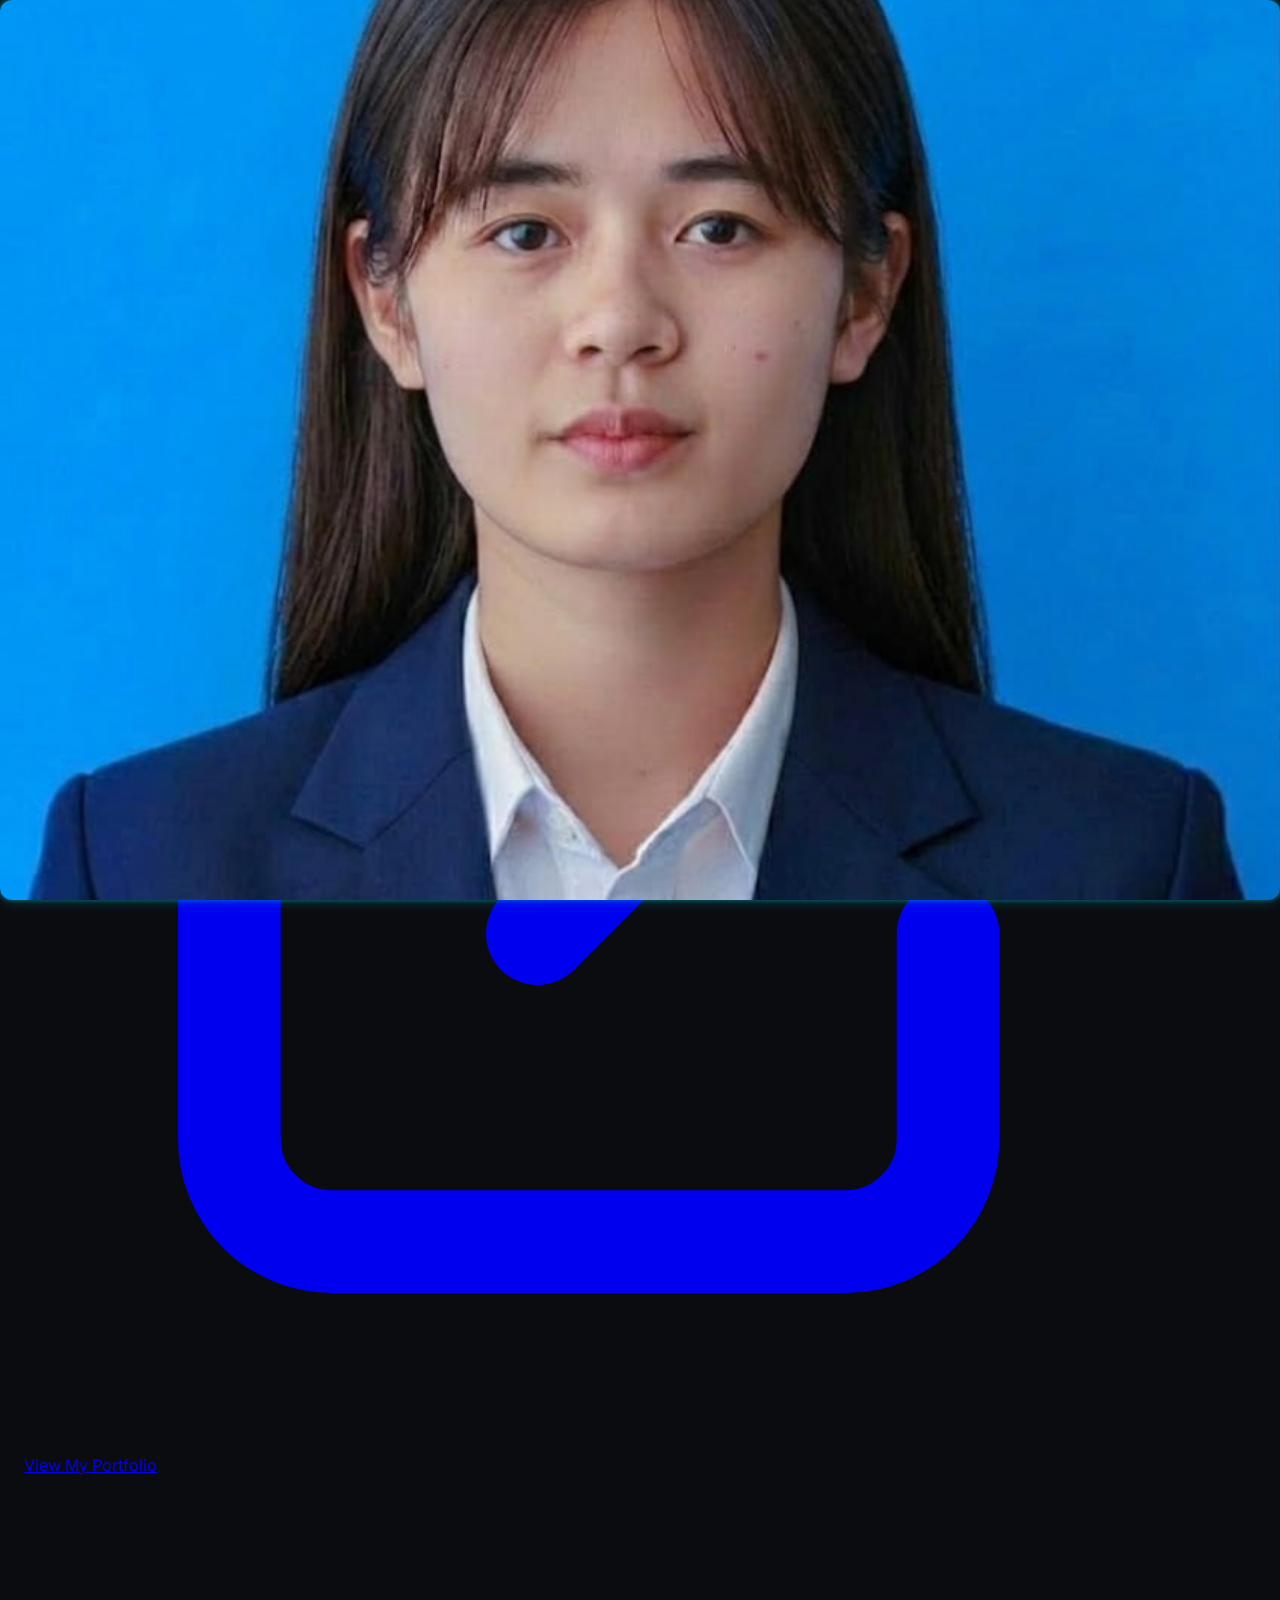
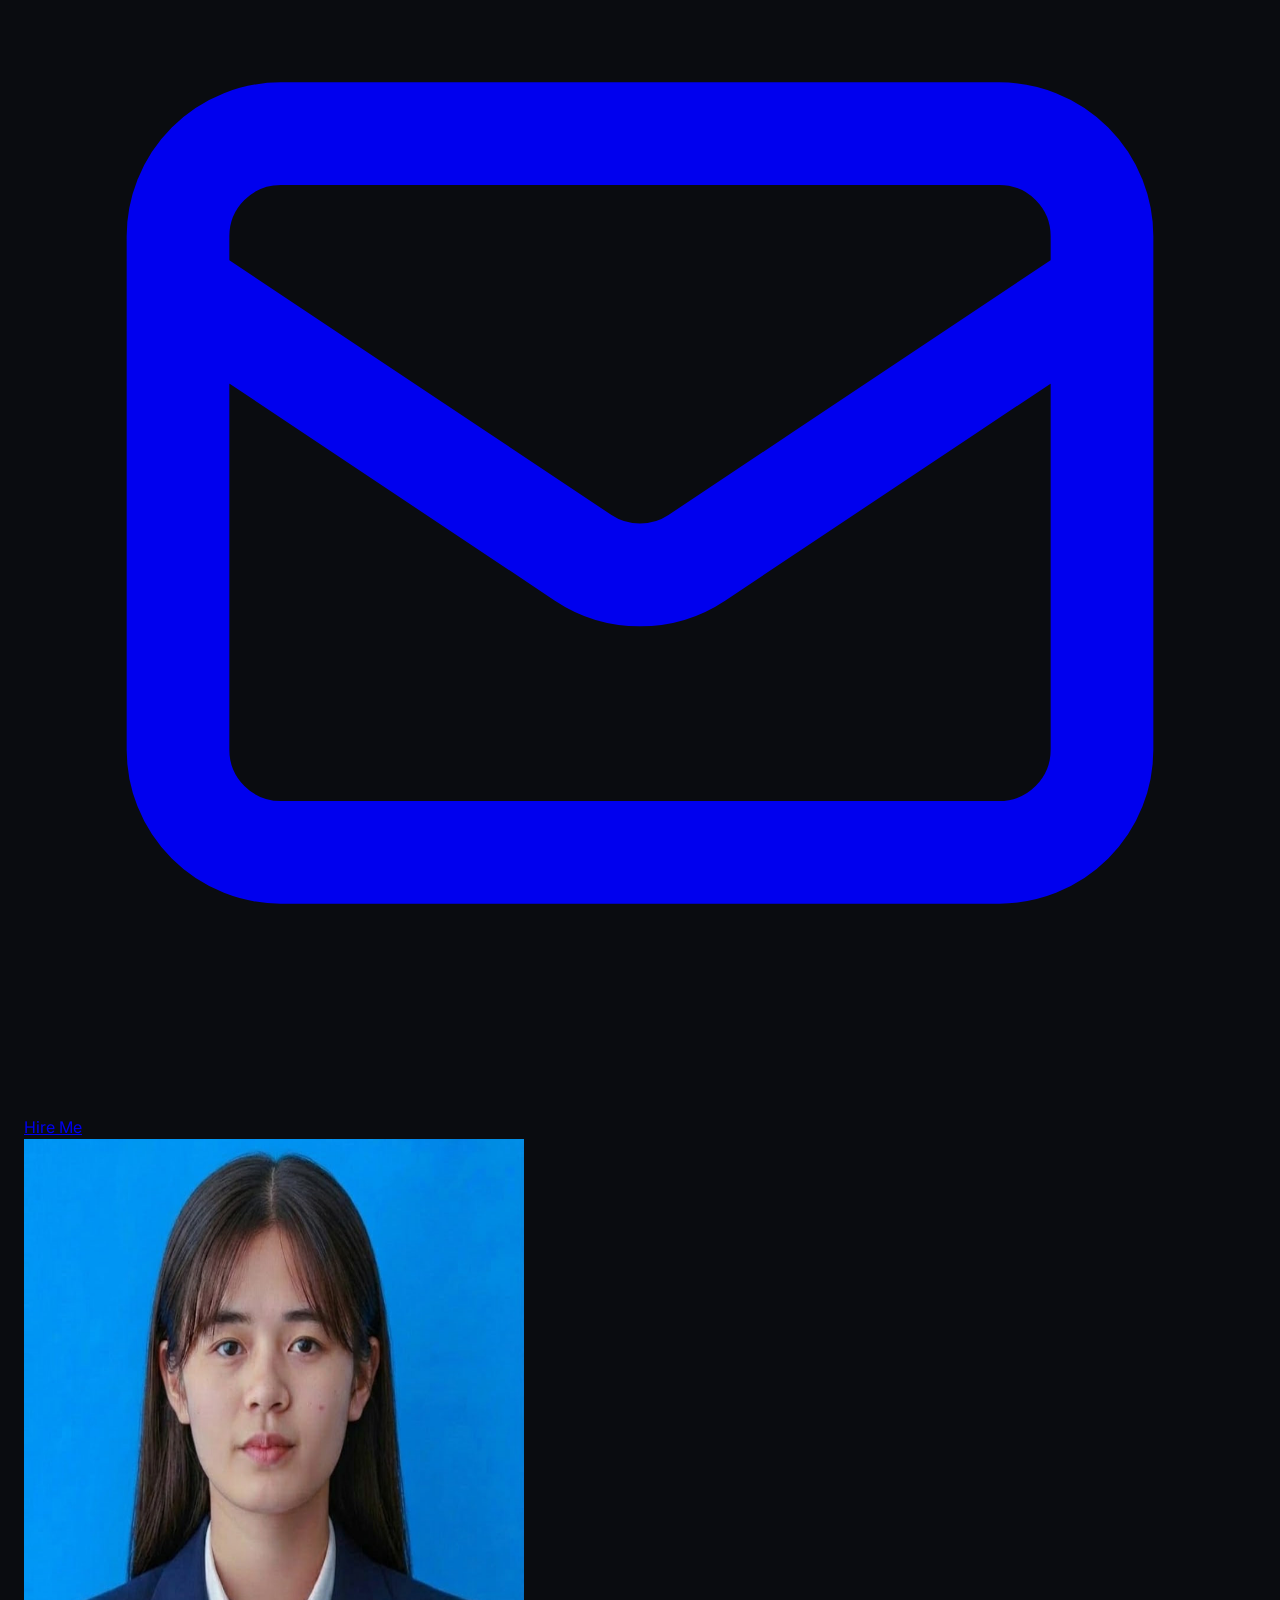
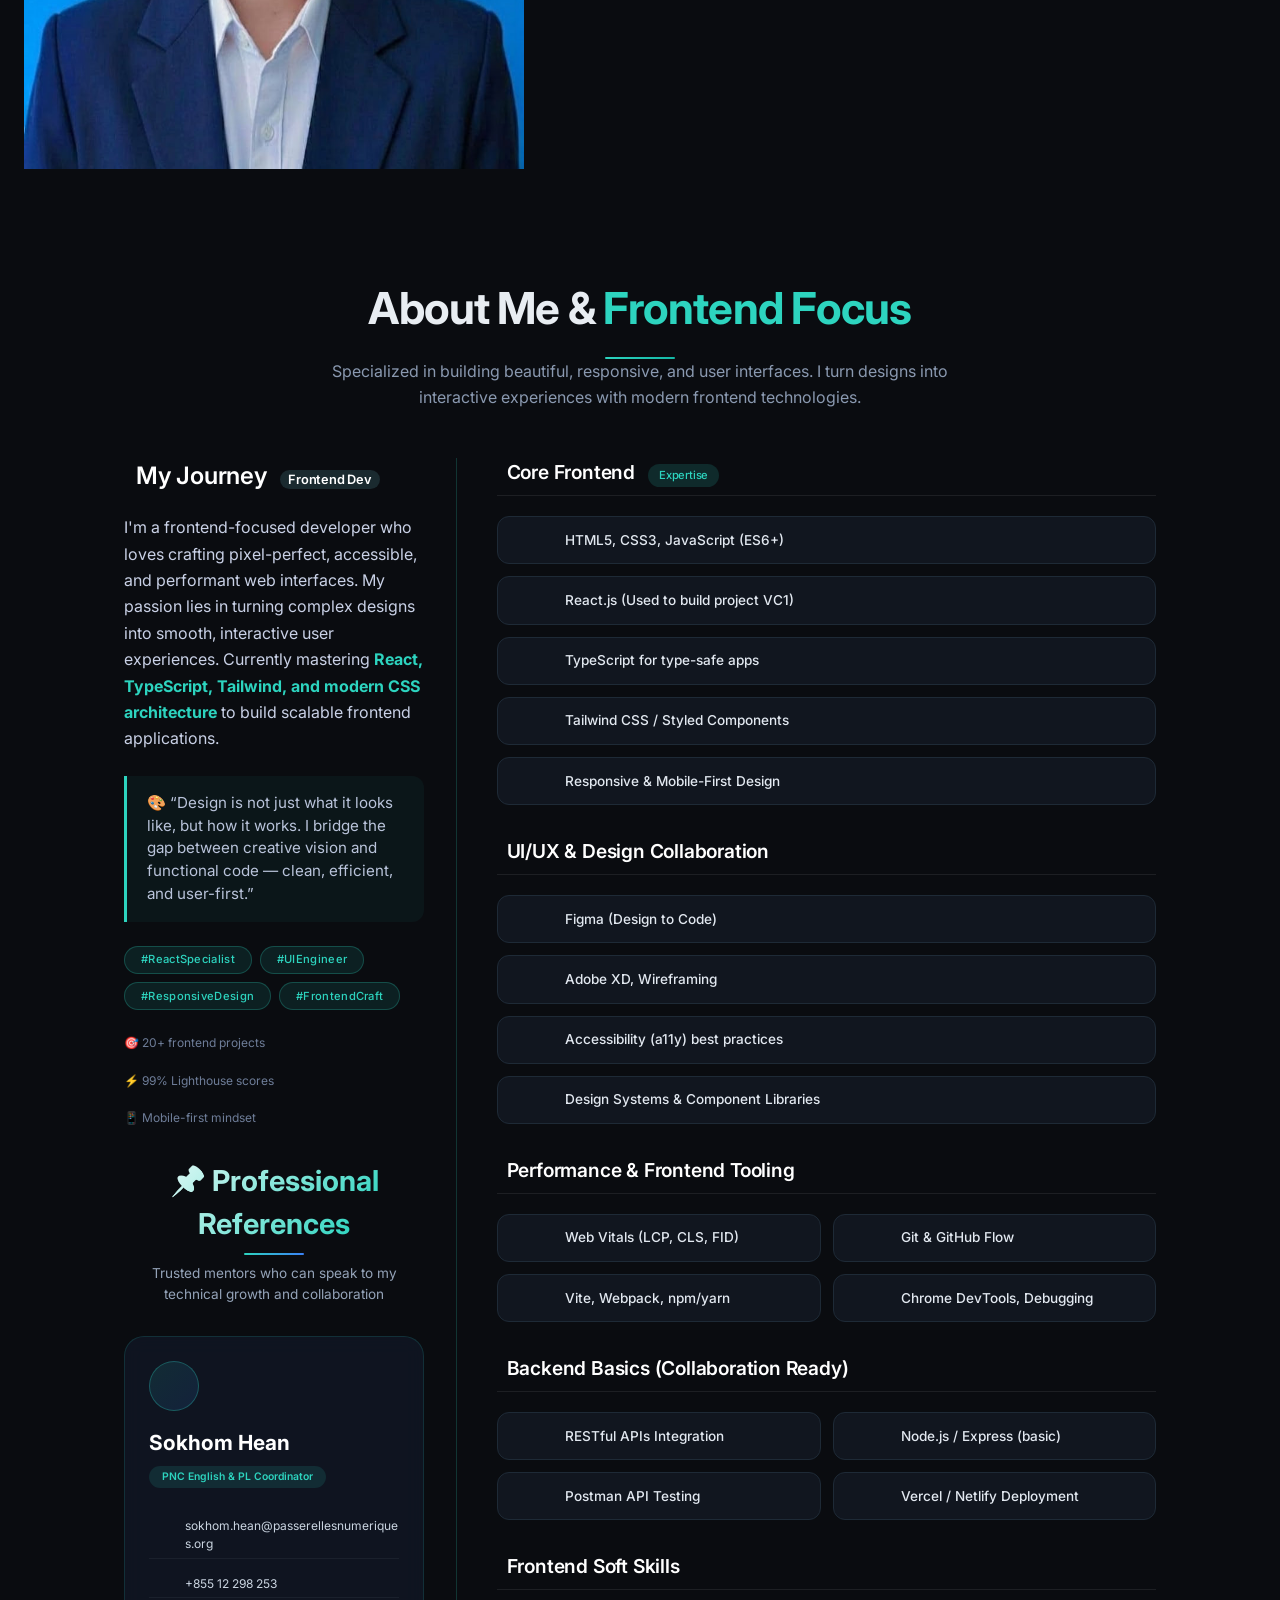
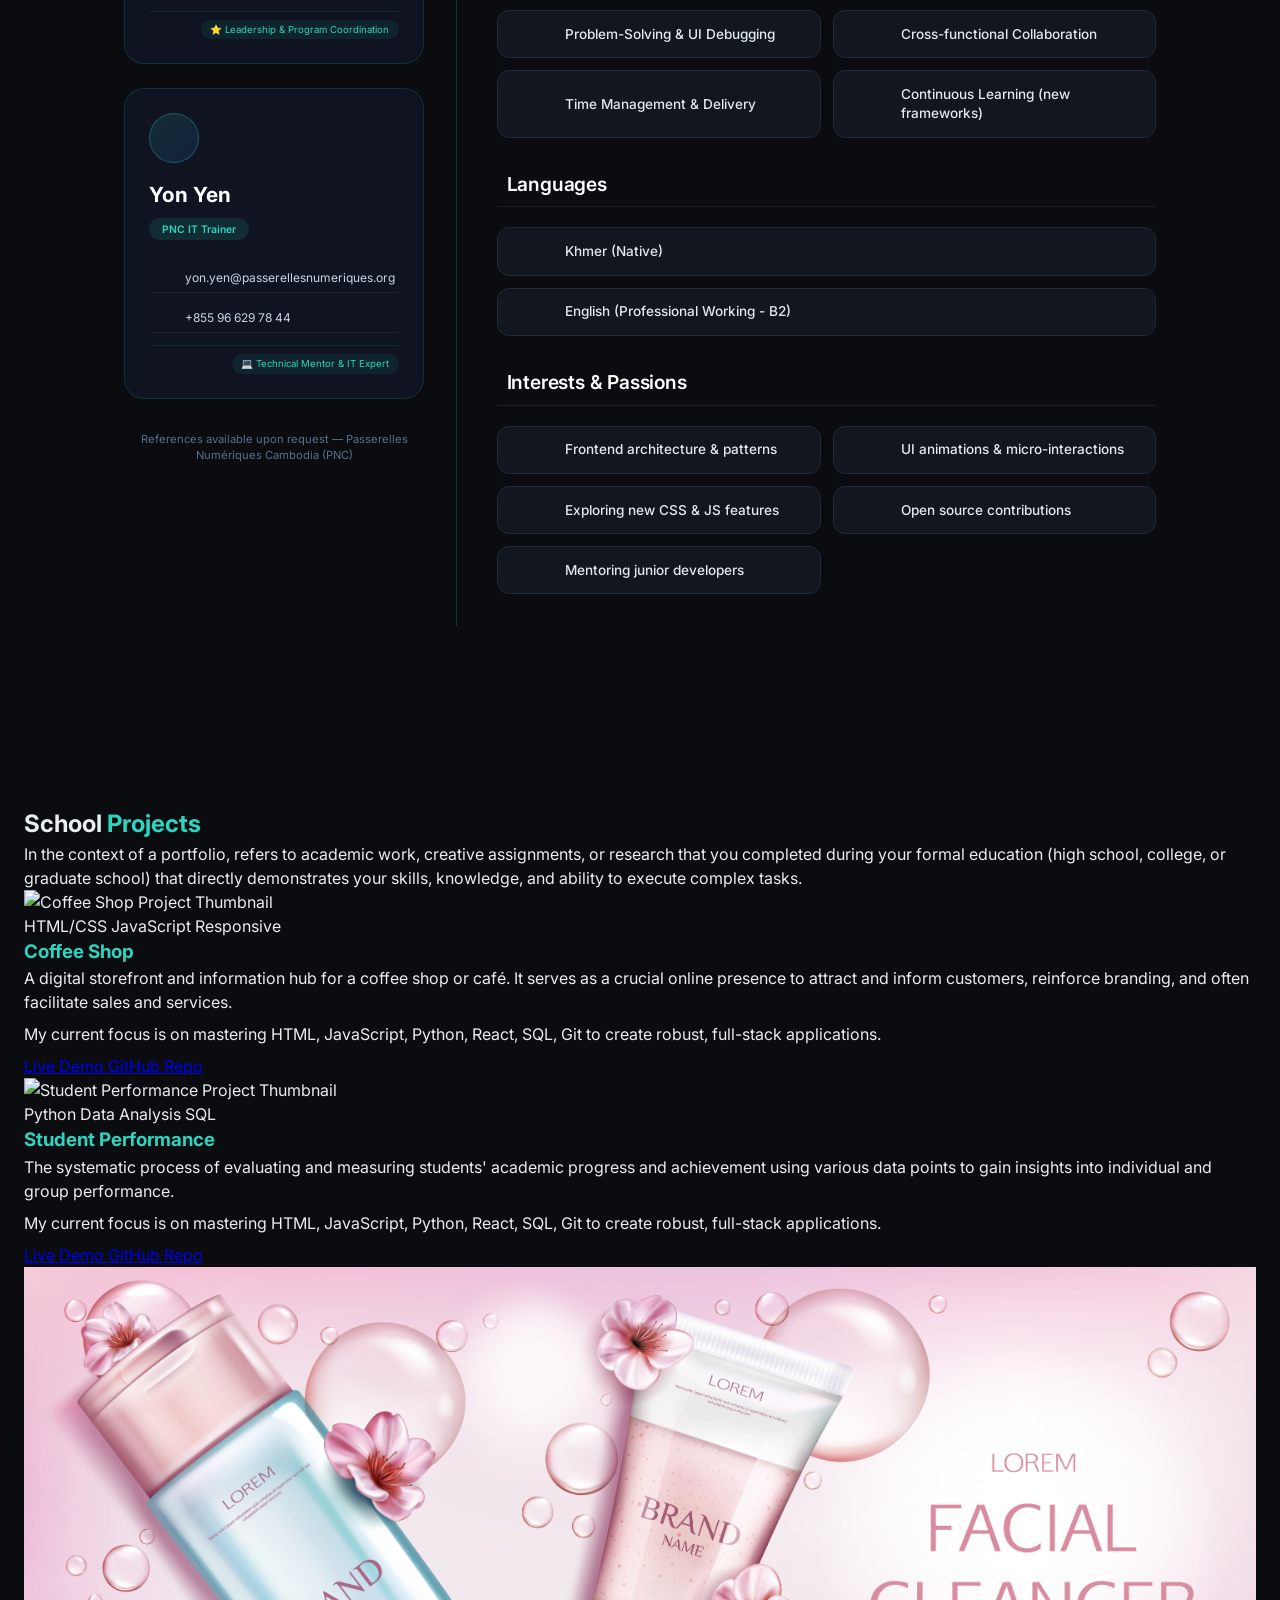
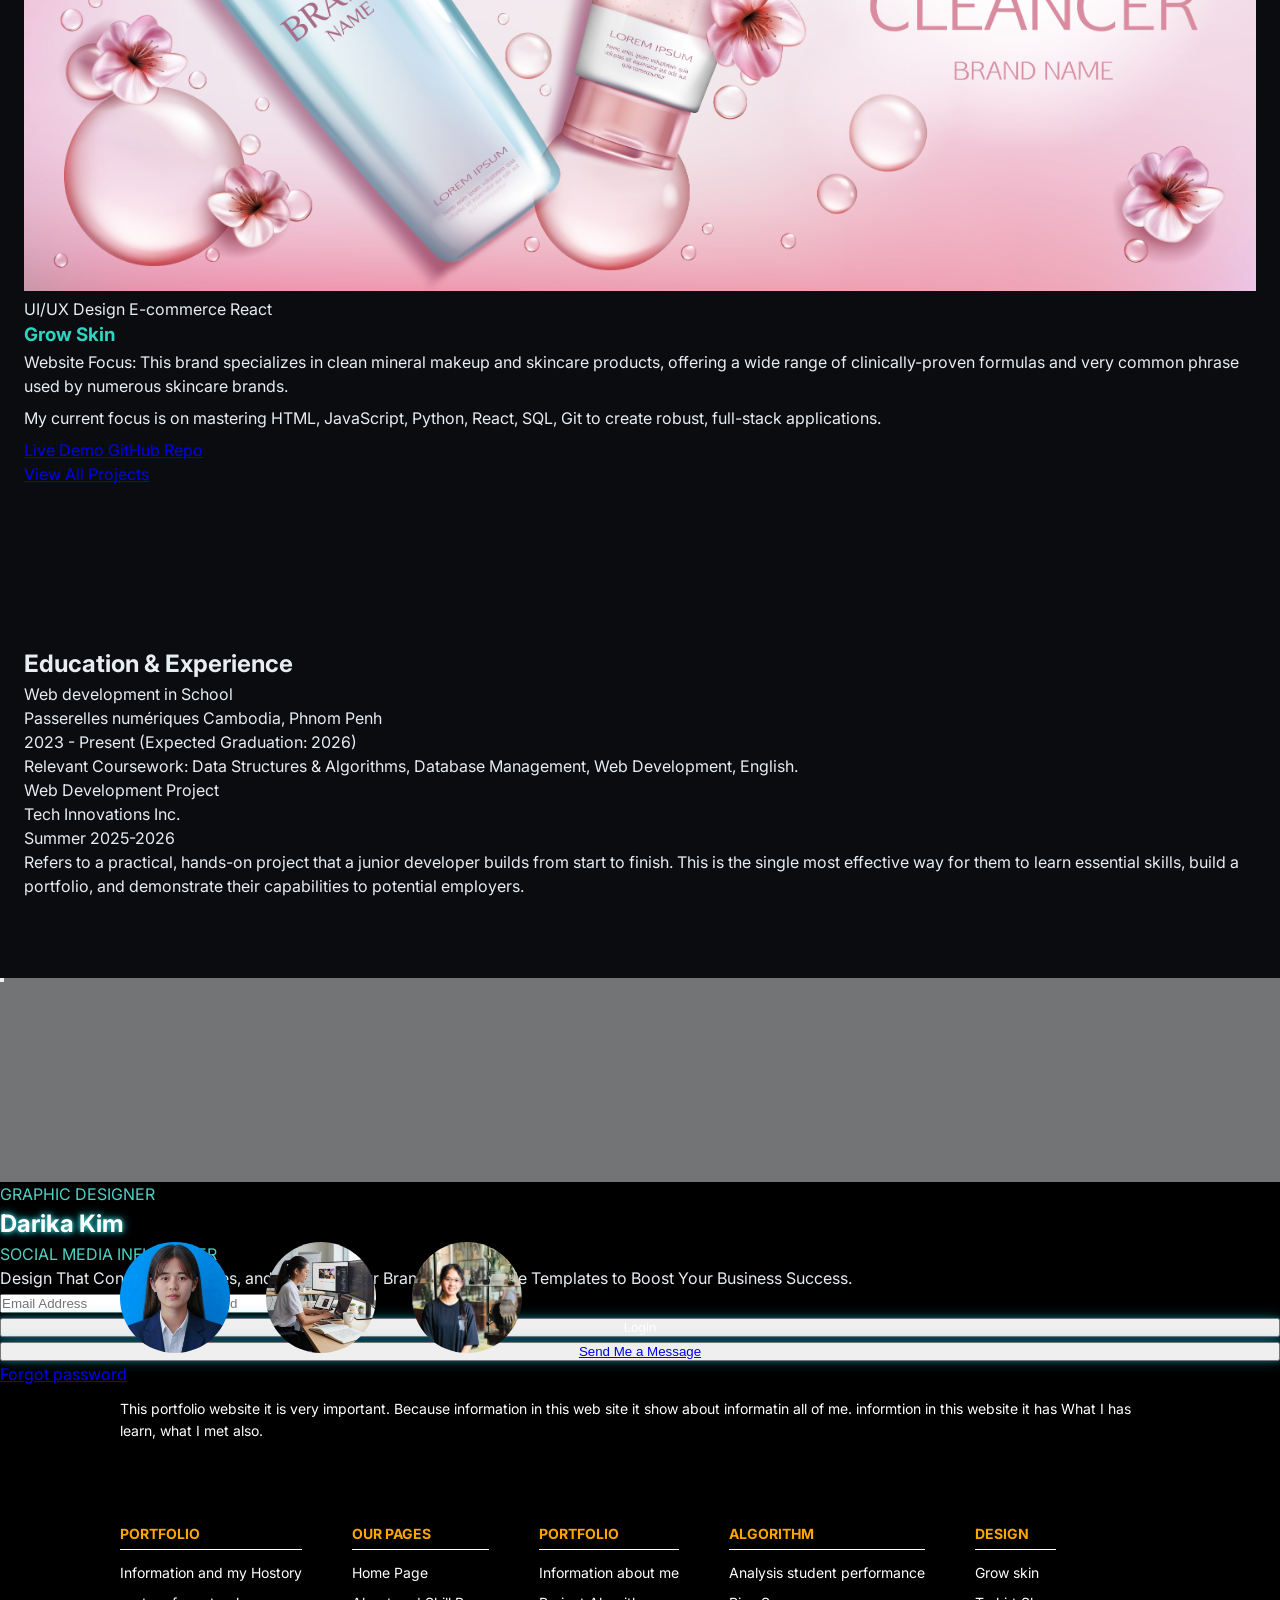
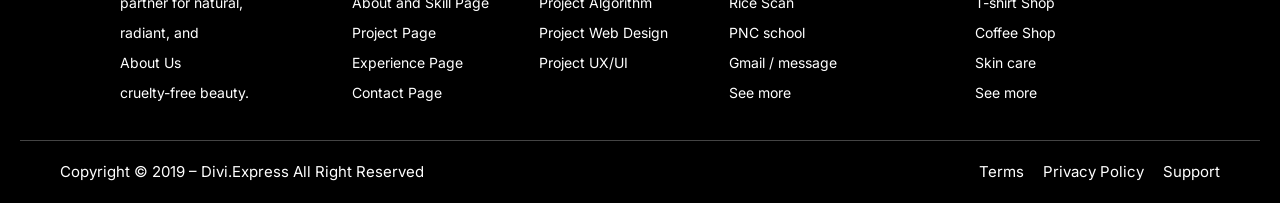
==== commit bc43b7a9: "rika fix home hage" ====
--- a/index.html
+++ b/index.html
@@ -7,9 +7,210 @@
     <script src="https://cdn.tailwindcss.com"></script>
     <script src="js/portfolio.js"></script>
     <link rel="stylesheet" href="css/Portfolio.css">
+    <link href="https://fonts.googleapis.com/css2?family=Inter:opsz,wght@14..32,300;40..800;400;14..32,500;14..32,600;14..32,700;14..32,800&display=swap" rel="stylesheet">
+    <link rel="stylesheet" href="https://unpkg.com/@phosphor-icons/web@2.1.1/src/css/phosphor.css">
     <link rel="stylesheet" href="css/footer.css">
+    <link rel="stylesheet" href="./css/about.css">
     <link href="https://fonts.googleapis.com/css2?family=Inter:wght@400;600;800&display=swap" rel="stylesheet">
     <link href="https://fonts.googleapis.com/css2?family=Roboto+Mono:wght@400;700&display=swap" rel="stylesheet">
+    <link href="https://fonts.googleapis.com/css2?family=Inter:opsz,wght@14..32,300;14..32,400;14..32,500;14..32,600;14..32,700;14..32,800&display=swap" rel="stylesheet">
+    <style>
+        /* Additional inline styles to fix references layout without deleting existing code */
+        .references-section {
+            margin-top: 2rem;
+            width: 100%;
+        }
+        
+        .references-header {
+            text-align: center;
+            margin-bottom: 2rem;
+        }
+        
+        .references-header h1 {
+            font-size: 1.8rem;
+            font-weight: 700;
+            background: linear-gradient(135deg, #FFFFFF 0%, #2DD4BF 80%);
+            background-clip: text;
+            -webkit-background-clip: text;
+            color: transparent;
+            margin-bottom: 0.5rem;
+        }
+        
+        .references-header .divider {
+            width: 60px;
+            height: 2px;
+            background: linear-gradient(90deg, #2DD4BF, #3B82F6);
+            margin: 0.5rem auto;
+            border-radius: 2px;
+        }
+        
+        .references-header p {
+            color: #94A3B8;
+            font-size: 0.85rem;
+        }
+        
+        .references-grid {
+            display: grid;
+            grid-template-columns: repeat(auto-fit, minmax(300px, 1fr));
+            gap: 1.5rem;
+            margin-top: 1.5rem;
+        }
+        
+        .reference-card {
+            background: rgba(18, 25, 40, 0.7);
+            backdrop-filter: blur(10px);
+            border: 1px solid rgba(45, 212, 191, 0.15);
+            border-radius: 20px;
+            padding: 1.5rem;
+            transition: all 0.3s ease;
+        }
+        
+        .reference-card:hover {
+            transform: translateY(-3px);
+            border-color: rgba(45, 212, 191, 0.4);
+            background: rgba(22, 32, 50, 0.9);
+        }
+        
+        .avatar {
+            width: 50px;
+            height: 50px;
+            background: linear-gradient(135deg, #2DD4BF20, #3B82F620);
+            border-radius: 50%;
+            display: flex;
+            align-items: center;
+            justify-content: center;
+            margin-bottom: 1rem;
+            border: 1px solid rgba(45, 212, 191, 0.3);
+        }
+        
+        .avatar i {
+            font-size: 1.8rem;
+            color: #2DD4BF;
+        }
+        
+        .card-name {
+            font-size: 1.3rem;
+            font-weight: 700;
+            color: #FFFFFF;
+            margin-bottom: 0.25rem;
+        }
+        
+        .card-position {
+            display: inline-block;
+            background: rgba(45, 212, 191, 0.12);
+            padding: 0.2rem 0.8rem;
+            border-radius: 30px;
+            font-size: 0.65rem;
+            font-weight: 600;
+            color: #2DD4BF;
+            margin-bottom: 1rem;
+        }
+        
+        .contact-info {
+            display: flex;
+            flex-direction: column;
+            gap: 0.7rem;
+            margin-top: 0.5rem;
+        }
+        
+        .contact-row {
+            display: flex;
+            align-items: center;
+            gap: 0.75rem;
+            padding: 0.3rem 0;
+            border-bottom: 1px solid rgba(255, 255, 255, 0.05);
+        }
+        
+        .contact-row i {
+            font-size: 1.1rem;
+            width: 1.5rem;
+            flex-shrink: 0;
+            color: #2DD4BF;
+        }
+        
+        .contact-row i.ph-envelope {
+            color: #60A5FA;
+        }
+        
+        .contact-row .contact-text {
+            font-size: 0.75rem;
+            color: #CBD5E1;
+            word-break: break-all;
+        }
+        
+        .contact-row .contact-text a {
+            color: #CBD5E1;
+            text-decoration: none;
+            transition: color 0.2s;
+        }
+        
+        .contact-row .contact-text a:hover {
+            color: #2DD4BF;
+        }
+        
+        .card-divider {
+            height: 1px;
+            background: rgba(45, 212, 191, 0.1);
+            margin: 0.8rem 0 0.5rem;
+        }
+        
+        .ref-badge {
+            display: flex;
+            justify-content: flex-end;
+            margin-top: 0.5rem;
+        }
+        
+        .badge {
+            font-size: 0.6rem;
+            background: rgba(45, 212, 191, 0.08);
+            padding: 0.15rem 0.6rem;
+            border-radius: 20px;
+            color: #2DD4BF;
+        }
+        
+        .ref-footer-note {
+            text-align: center;
+            margin-top: 2rem;
+            font-size: 0.7rem;
+            color: #5A6E8A;
+        }
+        .nav-hov:hover{
+        background: linear-gradient(
+        90deg,
+        orange,
+        rgb(255, 255, 255),
+        #1ea6ea
+    );
+    -webkit-background-clip: text;
+    color: transparent;
+            
+    }
+        @media (max-width: 768px) {
+            .references-grid {
+                grid-template-columns: 1fr;
+                gap: 1rem;
+            }
+            .reference-card {
+                padding: 1.2rem;
+            }
+            .card-name {
+                font-size: 1.2rem;
+            }
+            .contact-row .contact-text {
+                font-size: 0.7rem;
+            }
+        }
+        
+        /* Keep all original styles below */
+        @keyframes float {
+            0%, 100% { transform: translateY(0px); }
+            50% { transform: translateY(-10px); }
+        }
+        .pro { animation: float 3s ease-in-out infinite; transition: all 0.3s ease; }
+        .pro1 { animation: float 3.5s ease-in-out infinite; transition: all 0.3s ease; }
+        .pro2 { animation: float 4s ease-in-out infinite; transition: all 0.3s ease; }
+
+    </style>
 </head>
 <body class="antialiased">
     <nav class="sticky top-0 z-50 bg-dark-bga/90 backdrop-blur-md shadow-xl border-b border-primary-dark">
@@ -17,11 +218,11 @@
             <span class="text-xl font-bold text-white uppercase tracking-wider">Darika Kim</span>
             
             <div class="hidden md:flex space-x-8 text-sm font-semibold uppercase">
-                <a href="#hero" class="text-accent-teal hover:text-white transition duration-200">Home</a>
-                <a href="#about" class="text-white hover:text-accent-teal transition duration-200">About & Skills</a>
-                <a href="page/Project.html" class="text-white hover:text-accent-teal transition duration-200">Projects</a>
-                <a href="#experience" class="text-white hover:text-accent-teal transition duration-200">Experience</a>
-                <a href="page/contact.html" class="text-white hover:text-accent-teal transition duration-200">Contact</a>
+                <a href="#hero" class="text-accent-teal hover:text-white transition duration-200 nav-hov">Home</a>
+                <a href="#about" class="text-white hover:text-accent-teal transition duration-200 nav-hov">About & Skills</a>
+                <a href="page/Project.html" class="text-white hover:text-accent-teal transition duration-200 nav-hov">Projects</a>
+                <a href="#experience" class="text-white hover:text-accent-teal transition duration-200 nav-hov">Experience</a>
+                <a href="page/contact.html" class="text-white hover:text-accent-teal transition duration-200 nav-hov">Contact</a>
             </div>
             <button id="menu-button" class="md:hidden text-white hover:text-accent-teal focus:outline-none p-2 rounded" aria-label="Toggle menu">
                 <svg id="menu-icon-open" class="h-6 w-6" fill="none" viewBox="0 0 24 24" stroke="currentColor">
@@ -35,11 +236,11 @@
         
         <div id="mobile-menu" class="hidden md:hidden bg-dark-bga/90 border-b border-primary-dark shadow-inner pb-2">
             <div class="flex flex-col space-y-1 px-2 pt-2 pb-3 text-sm font-semibold uppercase">
-                <a href="#hero" class="block rounded-md px-3 py-2 text-accent-teal hover:bg-dark-bga/50 transition duration-200" onclick="document.getElementById('mobile-menu').classList.add('hidden')">Home</a>
-                <a href="#about" class="block rounded-md px-3 py-2 text-white hover:bg-dark-bga/50 transition duration-200" onclick="document.getElementById('mobile-menu').classList.add('hidden')">About & Skills</a>
-                <a href="page/Project.html" class="block rounded-md px-3 py-2 text-white hover:bg-dark-bga/50 transition duration-200" onclick="document.getElementById('mobile-menu').classList.add('hidden')">Projects</a>
-                <a href="#experience" class="block rounded-md px-3 py-2 text-white hover:bg-dark-bga/50 transition duration-200" onclick="document.getElementById('mobile-menu').classList.add('hidden')">Experience</a>
-                <a href="page/contact.html" class="block rounded-md px-3 py-2 text-white hover:bg-dark-bga/50 transition duration-200" onclick="document.getElementById('mobile-menu').classList.add('hidden')">Contact</a>
+                <a href="#hero" class="block rounded-md px-3 py-2 text-accent-teal hover:bg-dark-bga/50 transition duration-200 nav-hov" onclick="document.getElementById('mobile-menu').classList.add('hidden')">Home</a>
+                <a href="#about" class="block rounded-md px-3 py-2 text-white hover:bg-dark-bga/50 transition duration-200 nav-hov" onclick="document.getElementById('mobile-menu').classList.add('hidden')">About & Skills</a>
+                <a href="page/Project.html" class="block rounded-md px-3 py-2 text-white hover:bg-dark-bga/50 transition duration-200 nav-hov" onclick="document.getElementById('mobile-menu').classList.add('hidden')">Projects</a>
+                <a href="#experience" class="block rounded-md px-3 py-2 text-white hover:bg-dark-bga/50 transition duration-200 nav-hov" onclick="document.getElementById('mobile-menu').classList.add('hidden')">Experience</a>
+                <a href="page/contact.html" class="block rounded-md px-3 py-2 text-white hover:bg-dark-bga/50 transition duration-200 nav-hov" onclick="document.getElementById('mobile-menu').classList.add('hidden')">Contact</a>
             </div>
         </div>
     </nav>
@@ -75,104 +276,343 @@
                 </div>
             </div>
         </section>
-        <section id="about" class="section-padding bg-dark-bg border-t border-primary-dark">
-            <div class="container mx-auto px-6 max-w-7xl">
-                <h2 class="text-4xl font-bold text-center mb-16 text-white tracking-wide">About Me & <span class="text-accent-teal">Technical Skills</span></h2>
-                <p class="text-center text-secondary mb-5">Technical Skills are the measurable, job-specific abilities and tools you have mastered. This section proves your capability to perform the required duties of a technical role.</p>
-                <div class="grid grid-cols-1 lg:grid-cols-3 gap-12">
-                    <div class="lg:col-span-1 border-r border-primary-dark lg:pr-12">
-                        <h3 class="text-2xl font-semibold mb-4 text-accent-teal">My Story</h3>
-                        <p class="text-gray-300 mb-4">
-                            Driven by curiosity, I transitioned from a general studies background into software development. I thrive on solving complex problems and building intuitive user experiences. My current focus is on mastering HTML JavaScript, Python, React, SQL, Git to create robust, full-stack applications.
+        <section id="about" class="section" style="padding: 100px ;">
+            <div class="container">
+                <!-- Header -->
+                <div class="text-center">
+                    <h1 class="section-title">
+                        About Me & <span class="accent">Frontend Focus</span>
+                    </h1>
+                    <div class="divider"></div>
+                    <p class="section-subtitle">
+                        Specialized in building beautiful, responsive, and user interfaces. 
+                        I turn designs into interactive experiences with modern frontend technologies.
+                    </p>
+                </div>
+
+                <div class="two-col-grid ">
+                    <!-- LEFT: Story column - Frontend passionate -->
+                    <div class="story-col">
+                        <div class="story-title">
+                            <i class="ph-user-circle"></i>
+                            <h3>My Journey <span style="font-size: 0.8rem; background: #1A2A2F; padding: 2px 8px; border-radius: 20px; margin-left: 8px;">Frontend Dev</span></h3>
+                        </div>
+                        <p class="story-text">
+                            I'm a frontend-focused developer who loves crafting pixel-perfect, accessible, and performant web interfaces. 
+                            My passion lies in turning complex designs into smooth, interactive user experiences. 
+                            Currently mastering <strong class="text-accent">React, TypeScript, Tailwind, and modern CSS architecture</strong> to build scalable frontend applications.
                         </p>
-                        <p class="text-gray-400">
-                            I believe good software should be clean, efficient, and accessible to everyone. Always learning, always building.
+                        <div class="story-highlight">
+                            <p>🎨 “Design is not just what it looks like, but how it works. I bridge the gap between creative vision and functional code — clean, efficient, and user-first.”</p>
+                        </div>
+                        <div class="tag-group">
+                            <span class="tag">#ReactSpecialist</span>
+                            <span class="tag">#UIEngineer</span>
+                            <span class="tag">#ResponsiveDesign</span>
+                            <span class="tag">#FrontendCraft</span>
+                        </div>
+                        <div style="margin-top: 1.5rem;">
+                            <div style="display: flex; gap: 1.2rem; font-size: 0.75rem; color: #6E7D98; flex-wrap: wrap;">
+                                <span>🎯 20+ frontend projects</span>
+                                <span>⚡ 99% Lighthouse scores</span>
+                                <span>📱 Mobile-first mindset</span>
+                            </div>
+                        </div>
+                        
+                        <!-- REFERENCES SECTION - IMPROVED LAYOUT (cleaner, easier to read) -->
+                        <div class="references-section">
+                            <div class="references-header">
+                                <h1>📌 Professional References</h1>
+                                <div class="divider"></div>
+                                <p>Trusted mentors who can speak to my technical growth and collaboration</p>
+                            </div>
+
+                            <div class="references-grid">
+                                <!-- Reference 1: Sokhom Hean -->
+                                <div class="reference-card">
+                                    <div class="avatar">
+                                        <i class="ph-user-circle"></i>
+                                    </div>
+                                    <div class="card-name">Sokhom Hean</div>
+                                    <div class="card-position">PNC English & PL Coordinator</div>
+                                    <div class="contact-info">
+                                        <div class="contact-row">
+                                            <i class="ph-envelope"></i>
+                                            <div class="contact-text">
+                                                <a href="mailto:sokhom.hean@passerellesnumeriques.org">sokhom.hean@passerellesnumeriques.org</a>
+                                            </div>
+                                        </div>
+                                        <div class="contact-row">
+                                            <i class="ph-phone-call"></i>
+                                            <div class="contact-text">
+                                                <a href="tel:+85512298253">+855 12 298 253</a>
+                                            </div>
+                                        </div>
+                                    </div>
+                                    <div class="card-divider"></div>
+                                    <div class="ref-badge">
+                                        <span class="badge">⭐ Leadership & Program Coordination</span>
+                                    </div>
+                                </div>
+
+                                <!-- Reference 2: Yon Yen -->
+                                <div class="reference-card">
+                                    <div class="avatar">
+                                        <i class="ph-user-circle"></i>
+                                    </div>
+                                    <div class="card-name">Yon Yen</div>
+                                    <div class="card-position">PNC IT Trainer</div>
+                                    <div class="contact-info">
+                                        <div class="contact-row">
+                                            <i class="ph-envelope"></i>
+                                            <div class="contact-text">
+                                                <a href="mailto:yon.yen@passerellesnumeriques.org">yon.yen@passerellesnumeriques.org</a>
+                                            </div>
+                                        </div>
+                                        <div class="contact-row">
+                                            <i class="ph-phone-call"></i>
+                                            <div class="contact-text">
+                                                <a href="tel:+855966297844">+855 96 629 78 44</a>
+                                            </div>
+                                        </div>
+                                    </div>
+                                    <div class="card-divider"></div>
+                                    <div class="ref-badge">
+                                        <span class="badge">💻 Technical Mentor & IT Expert</span>
+                                    </div>
+                                </div>
+                            </div>
+
+                            <div class="ref-footer-note">
+                                <i class="ph-shield-check"></i> References available upon request — Passerelles Numériques Cambodia (PNC)
+                            </div>
+                        </div>
+                    </div>
+
+                    <!-- RIGHT: All skills - FRONTEND HEAVY & ICON+ALIGNMENT -->
+                    <div>
+                        <div class="space-y-8">
+                            
+                            <!-- 🌟 CORE FRONTEND (highlighted first) -->
+                            <div class="skills-category">
+                                <div class="category-head">
+                                    <i class="ph-code"></i>
+                                    <h4>Core Frontend <span class="frontend-badge">Expertise</span></h4>
+                                </div>
+                                <div class="skills-list">
+                                    <div class="skill-row"><i class="ph-code"></i><span>HTML5, CSS3, JavaScript (ES6+)</span></div>
+                                    <div class="skill-row"><i class="ph-code-simple"></i><span>React.js (Used to build project VC1)</span></div>
+                                    <div class="skill-row"><i class="ph-browser"></i><span>TypeScript for type-safe apps</span></div>
+                                    <div class="skill-row"><i class="ph-palette"></i><span>Tailwind CSS / Styled Components</span></div>
+                                    <div class="skill-row"><i class="ph-device-mobile"></i><span>Responsive & Mobile-First Design</span></div>
+                                </div>
+                            </div>
+
+                            <!-- UI/UX & Design Tools -->
+                            <div class="skills-category">
+                                <div class="category-head">
+                                    <i class="ph-pencil-ruler"></i>
+                                    <h4>UI/UX & Design Collaboration</h4>
+                                </div>
+                                <div class="skills-list">
+                                    <div class="skill-row"><i class="ph-figma-logo"></i><span>Figma (Design to Code)</span></div>
+                                    <div class="skill-row"><i class="ph-palette"></i><span>Adobe XD, Wireframing</span></div>
+                                    <div class="skill-row"><i class="ph-eye"></i><span>Accessibility (a11y) best practices</span></div>
+                                    <div class="skill-row"><i class="ph-arrow-clockwise"></i><span>Design Systems & Component Libraries</span></div>
+                                </div>
+                            </div>
+
+                            <!-- Performance & Tools -->
+                            <div class="skills-category">
+                                <div class="category-head">
+                                    <i class="ph-gauge"></i>
+                                    <h4>Performance & Frontend Tooling</h4>
+                                </div>
+                                <div class="two-column-list">
+                                    <div class="skill-row"><i class="ph-lightning"></i><span>Web Vitals (LCP, CLS, FID)</span></div>
+                                    <div class="skill-row"><i class="ph-github-logo"></i><span>Git & GitHub Flow</span></div>
+                                    <div class="skill-row"><i class="ph-terminal"></i><span>Vite, Webpack, npm/yarn</span></div>
+                                    <div class="skill-row"><i class="ph-bug-beetle"></i><span>Chrome DevTools, Debugging</span></div>
+                                </div>
+                            </div>
+
+                            <!-- Backend basics (for context) - less emphasis -->
+                            <div class="skills-category">
+                                <div class="category-head">
+                                    <i class="ph-server"></i>
+                                    <h4>Backend Basics (Collaboration Ready)</h4>
+                                </div>
+                                <div class="two-column-list">
+                                    <div class="skill-row"><i class="ph-database"></i><span>RESTful APIs Integration</span></div>
+                                    <div class="skill-row"><i class="ph-leaf"></i><span>Node.js / Express (basic)</span></div>
+                                    <div class="skill-row"><i class="ph-code-simple"></i><span>Postman API Testing</span></div>
+                                    <div class="skill-row"><i class="ph-cloud-arrow-up"></i><span>Vercel / Netlify Deployment</span></div>
+                                </div>
+                            </div>
+
+                            <!-- Soft Skills (frontend specific) -->
+                            <div class="skills-category">
+                                <div class="category-head">
+                                    <i class="ph-hand-heart"></i>
+                                    <h4>Frontend Soft Skills</h4>
+                                </div>
+                                <div class="two-column-list">
+                                    <div class="skill-row"><i class="ph-brain"></i><span>Problem-Solving & UI Debugging</span></div>
+                                    <div class="skill-row"><i class="ph-users-three"></i><span>Cross-functional Collaboration</span></div>
+                                    <div class="skill-row"><i class="ph-clock"></i><span>Time Management & Delivery</span></div>
+                                    <div class="skill-row"><i class="ph-arrows-clockwise"></i><span>Continuous Learning (new frameworks)</span></div>
+                                </div>
+                            </div>
+
+                            <!-- Languages -->
+                            <div class="skills-category">
+                                <div class="category-head">
+                                    <i class="ph-translate"></i>
+                                    <h4>Languages</h4>
+                                </div>
+                                <div class="skills-list">
+                                    <div class="skill-row"><i class="ph-flag"></i><span>Khmer (Native)</span></div>
+                                    <div class="skill-row"><i class="ph-flag-checkered"></i><span>English (Professional Working - B2)</span></div>
+                                </div>
+                            </div>
+
+                            <!-- Interests (Frontend relevant) -->
+                            <div class="skills-category">
+                                <div class="category-head">
+                                    <i class="ph-heartbeat"></i>
+                                    <h4>Interests & Passions</h4>
+                                </div>
+                                <div class="two-column-list">
+                                    <div class="skill-row"><i class="ph-code"></i><span>Frontend architecture & patterns</span></div>
+                                    <div class="skill-row"><i class="ph-pencil-ruler"></i><span>UI animations & micro-interactions</span></div>
+                                    <div class="skill-row"><i class="ph-rocket-launch"></i><span>Exploring new CSS & JS features</span></div>
+                                    <div class="skill-row"><i class="ph-magnifying-glass"></i><span>Open source contributions</span></div>
+                                    <div class="skill-row"><i class="ph-handshake"></i><span>Mentoring junior developers</span></div>
+                                </div>
+                            </div>
+                        </div>
+                    </div>
+                </div>
+            </div>
+        </section>
+        <main class="antialiased" style="background: #0A0C10; font-family: 'Inter', sans-serif;">
+            <!-- PROJECTS SECTION - IMPROVED VISUALS, SAME CONTENT -->
+            <section id="projects" class="section-padding bg-dark-bg/60 border-t border-primary-dark projects-section">
+                <div class="container mx-auto px-6 max-w-7xl">
+                    <!-- Section Header with better spacing -->
+                    <div class="text-center mb-12">
+                        <h2 class="text-4xl md:text-5xl font-bold mb-4 text-white tracking-wide">
+                            School <span class="text-accent-teal" style="color: #2DD4BF;">Projects</span>
+                        </h2>
+                        <div class="w-20 h-1 bg-gradient-to-r from-[#2DD4BF] to-[#3B82F6] rounded-full mx-auto mb-6"></div>
+                        <p class="text-center text-secondary text-gray-400 max-w-3xl mx-auto leading-relaxed">
+                            In the context of a portfolio, refers to academic work, creative assignments, or research that you completed during your formal education (high school, college, or graduate school) that directly demonstrates your skills, knowledge, and ability to execute complex tasks.
                         </p>
                     </div>
-                    <div class="lg:col-span-2">
-                        <h3 class="text-2xl font-semibold mb-6 text-accent-teal">Key Technologies</h3>
-                        <div class="grid grid-cols-2 sm:grid-cols-3 lg:grid-cols-4 gap-6">
-                            <div class="p-4 rounded-lg bg-primary-dark/50 text-center transition hover:bg-primary-dark hover:scale-105">
-                                <i class="ph-code-simple text-4xl text-accent-teal mb-2"></i>
-                                <p class="font-mono text-sm font-bold">JavaScript / TypeScript</p>
-                            </div>
-                            <div class="p-4 rounded-lg bg-primary-dark/50 text-center transition hover:bg-primary-dark hover:scale-105">
-                                <i class="ph-leaf text-4xl text-accent-teal mb-2"></i>
-                                <p class="font-mono text-sm font-bold">React (in my future. / Next.js</p>
-                            </div>
-                             <div class="p-4 rounded-lg bg-primary-dark/50 text-center transition hover:bg-primary-dark hover:scale-105">
-                                <i class="ph-lightning text-4xl text-yellow-500 mb-2"></i>
-                                <p class="font-mono text-sm font-bold">Node.js / Express</p>
-                            </div>
-                            <div class="p-4 rounded-lg bg-primary-dark/50 text-center transition hover:bg-primary-dark hover:scale-105">
-                                <i class="ph-database text-4xl text-accent-teal mb-2"></i>
-                                <p class="font-mono text-sm font-bold">Xampp / SQL</p>
-                            </div>
-                            <div class="p-4 rounded-lg bg-primary-dark/50 text-center transition hover:bg-primary-dark hover:scale-105">
-                                <i class="ph-palette text-4xl text-accent-teal mb-2"></i>
-                                <p class="font-mono text-sm font-bold">Tailwind CSS / UI/UX</p>
-                            </div>
-                            <div class="p-4 rounded-lg bg-primary-dark/50 text-center transition hover:bg-primary-dark hover:scale-105">
-                                <i class="ph-git-branch text-4xl text-accent-teal mb-2"></i>
-                                <p class="font-mono text-sm font-bold">Git / GitHub</p>
-                            </div>
-                        </div>
-                    </div>
-                </div>
-            </div>
-        </section>
-        <section id="projects" class="section-padding bg-dark-bg/60 border-t border-primary-dark ">
-            <div class="container mx-auto px-6 max-w-7xl">
-                <h2 class="text-4xl font-bold text-center mb-16 text-white tracking-wide ">
-                    School <span class="text-accent-teal">Projects</span> (3-5 Best)
-                </h2>
-                <p class="text-center text-secondary mb-5">in the context of a portfolio, refers to academic work, creative assignments, or research that you completed during your formal education (high school, college, or graduate school) that directly demonstrates your skills, knowledge, and ability to execute complex tasks.</p>
-                <div class="grid grid-cols-1 md:grid-cols-2 lg:grid-cols-3 gap-8">
-                    <div class="project-card p-6 rounded-xl shadow-lg transition duration-300">
-                        <img src="https://i.pinimg.com/736x/ec/b4/14/ecb41449333d531f3d6f9bba33c73f04.jpg" alt="Project 1 Thumbnail" class="rounded-lg mb-4 w-full h-40 object-cover">
-                        <h3 class="text-2xl font-bold mb-2 text-accent-teal">Coffee Shop</h3>
-                        <p class="text-gray-400 mb-4 text-sm">a digital storefront and information hub for a coffee shop or café. It serves as a crucial online presence to attract and inform customers, reinforce branding, and often facilitate sales and services.</p>
-                        <p class="font-mono text-xs text-gray-500 mb-4">My current focus is on mastering HTML JavaScript, Python, React, SQL, Git to create robust, full-stack applications.</p>
-                        <div class="flex gap-4">
-                            <a href="#" class="text-white hover:text-accent-teal flex items-center font-semibold">
-                                <i class="ph-globe text-lg mr-2"></i> Live Demo
-                            </a>
-                            <a href="#" class="text-white hover:text-accent-teal flex items-center font-semibold">
-                                <i class="ph-github-logo text-lg mr-2"></i> GitHub Repo
-                            </a>
-                        </div>
-                    </div>
-                    <div class="project-card p-6 rounded-xl shadow-lg transition duration-300">
-                        <img src="https://i.pinimg.com/1200x/b0/b3/1f/b0b31f442f073635330b80bcf02268a8.jpg" alt="Project 2 Thumbnail" class="rounded-lg mb-4 w-full h-40 object-cover">
-                        <h3 class="text-2xl font-bold mb-2 text-accent-teal">Student performance</h3>
-                        <p class="text-gray-400 mb-4 text-sm">is the systematic process of evaluating and measuring students' academic progress and achievement using various data points to gain insights into individual and group performance.</p>
-                        <p class="font-mono text-xs text-gray-500 mb-4">My current focus is on mastering HTML JavaScript, Python, React, SQL, Git to create robust, full-stack applications.</p>
-                        <div class="flex gap-4">
-                            <a href="#" class="text-white hover:text-accent-teal flex items-center font-semibold">
-                                <i class="ph-globe text-lg mr-2"></i> Live Demo
-                            </a>
-                            <a href="#" class="text-white hover:text-accent-teal flex items-center font-semibold">
-                                <i class="ph-github-logo text-lg mr-2"></i> GitHub Repo
-                            </a>
-                        </div>
-                    </div>
-                    <div class="project-card p-6 rounded-xl shadow-lg transition duration-300">
-                        <img src="image/2.jpg" alt="Project 3 Thumbnail" class="rounded-lg mb-4 w-full h-40 object-cover">
-                        <h3 class="text-2xl font-bold mb-2 text-accent-teal">Grow Skin</h3>
-                        <p class="text-gray-400 mb-4 text-sm">Website Focus: This brand specializes in clean mineral makeup and skincare products, offering a wide range of clinically-proven formulas and very common phrase used by numerous skincare.</p>
-                        <p class="font-mono text-xs text-gray-500 mb-4">My current focus is on mastering HTML JavaScript, Python, React, SQL, Git to create robust, full-stack applications.</p>
-                        <div class="flex gap-4">
-                            <a href="#" class="text-white hover:text-accent-teal flex items-center font-semibold">
-                                <i class="ph-globe text-lg mr-2"></i> Live Demo
-                            </a>
-                            <a href="#" class="text-white hover:text-accent-teal flex items-center font-semibold">
-                                <i class="ph-github-logo text-lg mr-2"></i> GitHub Repo
-                            </a>
-                        </div>
-                    </div>
-                </div>
-            </div>
-        </section>
+                    
+                    <!-- Projects Grid - Enhanced styling but same structure -->
+                    <div class="grid grid-cols-1 md:grid-cols-2 lg:grid-cols-3 gap-8">
+                        
+                        <!-- Project 1: Coffee Shop -->
+                        <div class="project-card p-6 rounded-xl transition duration-300 pro">
+                            <div class="overflow-hidden rounded-lg mb-4">
+                                <img src="https://i.pinimg.com/736x/ec/b4/14/ecb41449333d531f3d6f9bba33c73f04.jpg" 
+                                    alt="Coffee Shop Project Thumbnail" 
+                                    class="rounded-lg w-full h-44 object-cover transition duration-300">
+                            </div>
+                            <div class="flex flex-wrap gap-2 mb-3">
+                                <span class="tech-badge">HTML/CSS</span>
+                                <span class="tech-badge">JavaScript</span>
+                                <span class="tech-badge">Responsive</span>
+                            </div>
+                            <h3 class="text-2xl font-bold mb-2" style="color: #2DD4BF;">Coffee Shop</h3>
+                            <p class="text-gray-400 mb-3 text-sm leading-relaxed">
+                                A digital storefront and information hub for a coffee shop or café. It serves as a crucial online presence to attract and inform customers, reinforce branding, and often facilitate sales and services.
+                            </p>
+                            <p class="font-mono text-xs text-gray-500 mb-4 border-t border-gray-800 pt-3 mt-2">
+                                My current focus is on mastering HTML, JavaScript, Python, React, SQL, Git to create robust, full-stack applications.
+                            </p>
+                            <div class="flex gap-5 mt-2">
+                                <a href="#" class="text-white hover:text-[#2DD4BF] flex items-center font-semibold text-sm transition-all duration-200 group">
+                                    <i class="ph-globe text-lg mr-2 group-hover:translate-x-0.5 transition-transform"></i> Live Demo
+                                </a>
+                                <a href="#" class="text-white hover:text-[#2DD4BF] flex items-center font-semibold text-sm transition-all duration-200 group">
+                                    <i class="ph-github-logo text-lg mr-2 group-hover:translate-x-0.5 transition-transform"></i> GitHub Repo
+                                </a>
+                            </div>
+                        </div>
+                        
+                        <!-- Project 2: Student performance -->
+                        <div class="project-card p-6 rounded-xl transition duration-300 pro1">
+                            <div class="overflow-hidden rounded-lg mb-4">
+                                <img src="https://i.pinimg.com/1200x/b0/b3/1f/b0b31f442f073635330b80bcf02268a8.jpg" 
+                                    alt="Student Performance Project Thumbnail" 
+                                    class="rounded-lg w-full h-44 object-cover transition duration-300">
+                            </div>
+                            <div class="flex flex-wrap gap-2 mb-3">
+                                <span class="tech-badge">Python</span>
+                                <span class="tech-badge">Data Analysis</span>
+                                <span class="tech-badge">SQL</span>
+                            </div>
+                            <h3 class="text-2xl font-bold mb-2" style="color: #2DD4BF;">Student Performance</h3>
+                            <p class="text-gray-400 mb-3 text-sm leading-relaxed">
+                                The systematic process of evaluating and measuring students' academic progress and achievement using various data points to gain insights into individual and group performance.
+                            </p>
+                            <p class="font-mono text-xs text-gray-500 mb-4 border-t border-gray-800 pt-3 mt-2">
+                                My current focus is on mastering HTML, JavaScript, Python, React, SQL, Git to create robust, full-stack applications.
+                            </p>
+                            <div class="flex gap-5 mt-2">
+                                <a href="#" class="text-white hover:text-[#2DD4BF] flex items-center font-semibold text-sm transition-all duration-200 group">
+                                    <i class="ph-globe text-lg mr-2 group-hover:translate-x-0.5 transition-transform"></i> Live Demo
+                                </a>
+                                <a href="#" class="text-white hover:text-[#2DD4BF] flex items-center font-semibold text-sm transition-all duration-200 group">
+                                    <i class="ph-github-logo text-lg mr-2 group-hover:translate-x-0.5 transition-transform"></i> GitHub Repo
+                                </a>
+                            </div>
+                        </div>
+                        
+                        <!-- Project 3: Grow Skin -->
+                        <div class="project-card p-6 rounded-xl transition duration-300 pro2">
+                            <div class="overflow-hidden rounded-lg mb-4">
+                                <img src="image/2.jpg" 
+                                    alt="Grow Skin Project Thumbnail" 
+                                    class="rounded-lg w-full h-44 object-cover transition duration-300"
+                                    onerror="this.src='https://placehold.co/600x400/1a2a3a/2DD4BF?text=Grow+Skin'">
+                            </div>
+                            <div class="flex flex-wrap gap-2 mb-3">
+                                <span class="tech-badge">UI/UX Design</span>
+                                <span class="tech-badge">E-commerce</span>
+                                <span class="tech-badge">React</span>
+                            </div>
+                            <h3 class="text-2xl font-bold mb-2" style="color: #2DD4BF;">Grow Skin</h3>
+                            <p class="text-gray-400 mb-3 text-sm leading-relaxed">
+                                Website Focus: This brand specializes in clean mineral makeup and skincare products, offering a wide range of clinically-proven formulas and very common phrase used by numerous skincare brands.
+                            </p>
+                            <p class="font-mono text-xs text-gray-500 mb-4 border-t border-gray-800 pt-3 mt-2">
+                                My current focus is on mastering HTML, JavaScript, Python, React, SQL, Git to create robust, full-stack applications.
+                            </p>
+                            <div class="flex gap-5 mt-2">
+                                <a href="#" class="text-white hover:text-[#2DD4BF] flex items-center font-semibold text-sm transition-all duration-200 group">
+                                    <i class="ph-globe text-lg mr-2 group-hover:translate-x-0.5 transition-transform"></i> Live Demo
+                                </a>
+                                <a href="#" class="text-white hover:text-[#2DD4BF] flex items-center font-semibold text-sm transition-all duration-200 group">
+                                    <i class="ph-github-logo text-lg mr-2 group-hover:translate-x-0.5 transition-transform"></i> GitHub Repo
+                                </a>
+                            </div>
+                        </div>
+                    </div>
+                    
+                    <!-- Optional: View More Projects Button (can be removed if not wanted) -->
+                    <div class="text-center mt-12">
+                        <a href="./page/Project.html" class="inline-flex items-center gap-2 px-6 py-3 rounded-lg border border-[#2DD4BF] text-[#2DD4BF] hover:bg-[#2DD4BF] hover:text-gray-900 transition-all duration-300 font-semibold text-sm">
+                            View All Projects
+                            <i class="ph-arrow-right"></i>
+                        </a>
+                    </div>
+                </div>
+            </section>
+        </main>
+        
         <section id="experience" class="section-padding bg-dark-bg border-t border-primary-dark">
             <div class="container mx-auto px-6 max-w-4xl">
                 <h2 class="text-4xl font-bold text-center mb-16 text-white tracking-wide">
@@ -196,12 +636,13 @@
                 </div>
             </div>
         </section>
+        
         <section id="hero-login" class="min-h-screen relative overflow-hidden flex items-center justify-center p-4">
             <div class="absolute inset-0 bg-dark-teal opacity-90"></div>
             <div class="absolute inset-0 bg-cover bg-center opacity-10" style="background-image: url('https://i.pinimg.com/736x/ae/26/fc/ae26fc1e8578b86ed5d37d657f3ac4fd.jpg');"></div>
             <div class="relative w-full max-w-7xl mx-auto grid grid-cols-1 md:grid-cols-2 gap-8 items-center py-20">
                 <div class="relative hidden md:block w-full h-full min-h-[500px]">
-                    <img class="absolute inset-0 w-full h-full image-filter rounded-xl "src="image/rika.jpg"onerror="this.onerror=null; this.src='https://placehold.co/600x800/041724/00bcd4?text=JERIC+PULLA+PROFILE';"alt="Jeric Pulla profile portrait" />
+                    <img class="pro absolute inset-0 w-full h-full image-filter rounded-xl" src="image/rika.jpg" onerror="this.onerror=null; this.src='https://placehold.co/600x800/041724/00bcd4?text=JERIC+PULLA+PROFILE';" alt="Jeric Pulla profile portrait" />
                     <div class="absolute inset-0 rounded-xl box-glow opacity-30"></div>
                 </div>
                 <div class="md:p-8 text-white text-center md:text-left">
@@ -223,6 +664,7 @@
             </button> 
         </section> 
     </main>
+    
     <footer class="footer">
         <div class="footer-container">
             <div class="footer-about">
@@ -286,7 +728,6 @@
                         <li><a href="#">Coffee Shop</a></li>
                         <li><a href="#">Skin care</a></li>
                         <li><a href="#">See more</a></li>
-
                     </ul>
                 </div>
             </div>
@@ -300,6 +741,7 @@
             </div>
         </div>
     </footer>
+    
     <script>
         document.addEventListener('DOMContentLoaded', () => {
             const menuButton = document.getElementById('menu-button');
@@ -307,27 +749,26 @@
             const openIcon = document.getElementById('menu-icon-open');
             const closeIcon = document.getElementById('menu-icon-close');
 
-            menuButton.addEventListener('click', () => {
-                // Toggle the visibility of the mobile menu
-                mobileMenu.classList.toggle('hidden');
-                
-                // Toggle the hamburger/close icons
-                openIcon.classList.toggle('hidden');
-                closeIcon.classList.toggle('hidden');
-            });
-
-            // Optional: Close the menu when a link is clicked (improves UX)
-            const mobileLinks = mobileMenu.querySelectorAll('a');
+            if (menuButton) {
+                menuButton.addEventListener('click', () => {
+                    mobileMenu.classList.toggle('hidden');
+                    openIcon.classList.toggle('hidden');
+                    closeIcon.classList.toggle('hidden');
+                });
+            }
+
+            const mobileLinks = mobileMenu ? mobileMenu.querySelectorAll('a') : [];
             mobileLinks.forEach(link => {
                 link.addEventListener('click', () => {
                     mobileMenu.classList.add('hidden');
-                    // Ensure icons revert to the closed state
-                    openIcon.classList.remove('hidden');
-                    closeIcon.classList.add('hidden');
+                    if (openIcon && closeIcon) {
+                        openIcon.classList.remove('hidden');
+                        closeIcon.classList.add('hidden');
+                    }
                 });
             });
         });
     </script>
     <script src="https://unpkg.com/phosphor-icons"></script>
 </body>
-</html>
+</html>
--- a/css/about.css
+++ b/css/about.css
@@ -0,0 +1,237 @@
+
+* {
+    margin: 0;
+    padding: 0;
+    box-sizing: border-box;
+}
+body {
+    font-family: 'Inter', -apple-system, BlinkMacSystemFont, 'Segoe UI', sans-serif;
+    background: #0A0C10;
+    color: #E8EDF2;
+    line-height: 1.5;
+}
+.section {
+    padding: 5rem 0;
+}
+.container {
+    max-width: 1280px;
+    margin: 0 auto;
+    padding: 0 1.5rem;
+}
+/* Typography - clean & professional */
+.section-title {
+    font-size: 2.75rem;
+    font-weight: 700;
+    letter-spacing: -0.02em;
+    text-align: center;
+    margin-bottom: 1rem;
+}
+.section-title .accent {
+    color: #2DD4BF;
+}
+.section-subtitle {
+    text-align: center;
+    color: #8A99B0;
+    max-width: 680px;
+    margin: 0 auto 3rem auto;
+    font-size: 1rem;
+    line-height: 1.6;
+}
+.divider {
+    width: 70px;
+    height: 2px;
+    background: linear-gradient(90deg, #2DD4BF, #14B8A6);
+    margin: 1rem auto 0;
+    border-radius: 2px;
+}
+/* Story column - refined */
+.story-col {
+    border-right: 1px solid rgba(45, 212, 191, 0.2);
+    padding-right: 2rem;
+}
+@media (max-width: 1024px) {
+    .story-col {
+        border-right: none;
+        border-bottom: 1px solid rgba(45, 212, 191, 0.15);
+        padding-bottom: 2rem;
+        margin-bottom: 2rem;
+    }
+}
+.story-title {
+    display: flex;
+    align-items: center;
+    gap: 0.75rem;
+    margin-bottom: 1.25rem;
+}
+.story-title i {
+    font-size: 1.75rem;
+    color: #2DD4BF;
+}
+.story-title h3 {
+    font-size: 1.5rem;
+    font-weight: 600;
+    color: #FFFFFF;
+    letter-spacing: -0.01em;
+}
+.story-text {
+    color: #C9D1E6;
+    margin-bottom: 1.5rem;
+    line-height: 1.65;
+}
+.story-highlight {
+    background: rgba(45, 212, 191, 0.05);
+    border-left: 3px solid #2DD4BF;
+    padding: 1rem 1.25rem;
+    border-radius: 0 12px 12px 0;
+    margin: 1.5rem 0;
+}
+.story-highlight p {
+    color: #B9C3DA;
+    font-size: 0.95rem;
+}
+.tag-group {
+    display: flex;
+    flex-wrap: wrap;
+    gap: 0.5rem;
+    margin-top: 1.5rem;
+}
+.tag {
+    background: rgba(45, 212, 191, 0.1);
+    border: 1px solid rgba(45, 212, 191, 0.25);
+    padding: 0.3rem 1rem;
+    border-radius: 30px;
+    font-size: 0.7rem;
+    font-weight: 500;
+    letter-spacing: 0.3px;
+    color: #2DD4BF;
+}
+/* Category headers */
+.skills-category {
+    margin-bottom: 2rem;
+}
+.category-head {
+    display: flex;
+    align-items: center;
+    gap: 0.6rem;
+    margin-bottom: 1.25rem;
+    padding-bottom: 0.5rem;
+    border-bottom: 1px solid rgba(255, 255, 255, 0.08);
+}
+.category-head i {
+    font-size: 1.4rem;
+    color: #2DD4BF;
+}
+.category-head h4 {
+    font-size: 1.2rem;
+    font-weight: 600;
+    color: #FFFFFF;
+    letter-spacing: -0.2px;
+}
+/* ========== ICON + TEXT INLINE (perfect alignment) ========== */
+.skills-list {
+    display: flex;
+    flex-direction: column;
+    gap: 0.75rem;
+}
+.skill-row {
+    display: flex;
+    align-items: center;
+    gap: 1rem;
+    background: #11161F;
+    border: 1px solid #1E2A36;
+    border-radius: 12px;
+    padding: 0.85rem 1.2rem;
+    transition: all 0.2s ease;
+}
+.skill-row:hover {
+    background: #181F2A;
+    border-color: #2DD4BF40;
+    transform: translateX(4px);
+}
+.skill-row i {
+    font-size: 1.5rem;
+    flex-shrink: 0;
+    width: 2rem;
+    text-align: center;
+    color: #2DD4BF;
+}
+/* Special icon colors for visual interest */
+.skill-row i.ph-react-logo { color: #61DAFB; }
+.skill-row i.ph-figma-logo { color: #F24E1E; }
+.skill-row i.ph-github-logo { color: #CBD5E1; }
+.skill-row i.ph-code { color: #2DD4BF; }
+.skill-row i.ph-device-mobile { color: #2DD4BF; }
+.skill-row i.ph-palette { color: #2DD4BF; }
+.skill-row i.ph-browser { color: #2DD4BF; }
+.skill-row i.ph-lightning { color: #FBBF24; }
+.skill-row span {
+    font-size: 0.85rem;
+    font-weight: 500;
+    color: #E2E8F0;
+    line-height: 1.4;
+}
+/* Two column layout for dense categories */
+.two-column-list {
+    display: grid;
+    grid-template-columns: repeat(2, 1fr);
+    gap: 0.75rem;
+}
+@media (max-width: 768px) {
+    .two-column-list {
+        grid-template-columns: 1fr;
+    }
+}
+/* Responsive */
+@media (max-width: 768px) {
+    .section {
+        padding: 3rem 0;
+    }
+    .section-title {
+        font-size: 2rem;
+    }
+    .skill-row {
+        padding: 0.7rem 1rem;
+    }
+    .skill-row i {
+        font-size: 1.3rem;
+        width: 1.6rem;
+    }
+    .skill-row span {
+        font-size: 0.78rem;
+    }
+    .story-title h3 {
+        font-size: 1.3rem;
+    }
+}
+@media (max-width: 1024px) and (min-width: 769px) {
+    .two-column-list {
+        grid-template-columns: repeat(2, 1fr);
+    }
+}
+/* Grid layout for main content */
+.two-col-grid {
+    display: grid;
+    grid-template-columns: 1fr 2fr;
+    gap: 2.5rem;
+}
+@media (max-width: 1024px) {
+    .two-col-grid {
+        grid-template-columns: 1fr;
+        gap: 1.5rem;
+    }
+}
+.text-accent { color: #2DD4BF; }
+.mt-2 { margin-top: 0.5rem; }
+.space-y-8 > * + * { margin-top: 2rem; }
+
+/* Frontend badge highlight */
+.frontend-badge {
+    display: inline-block;
+    background: rgba(45, 212, 191, 0.15);
+    border-radius: 20px;
+    padding: 0.2rem 0.7rem;
+    font-size: 0.7rem;
+    font-weight: 500;
+    color: #2DD4BF;
+    margin-left: 0.5rem;
+}
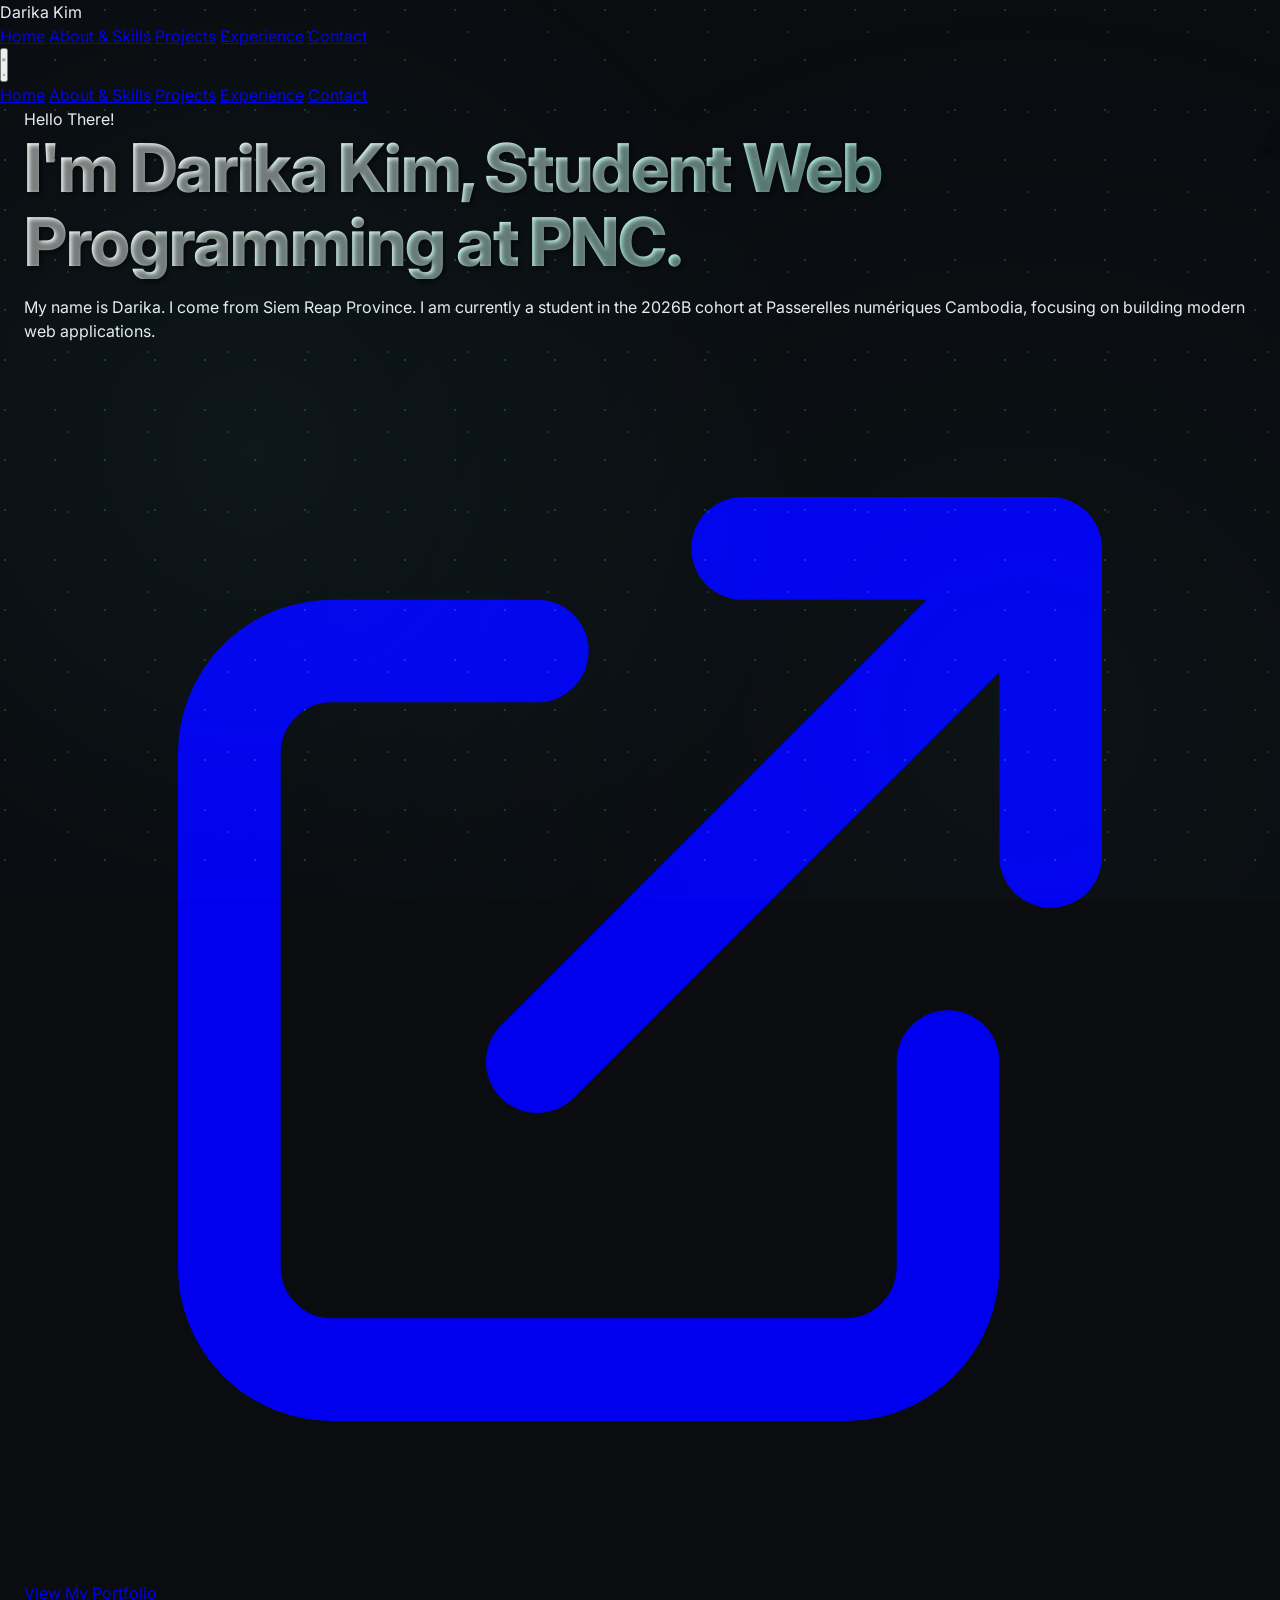
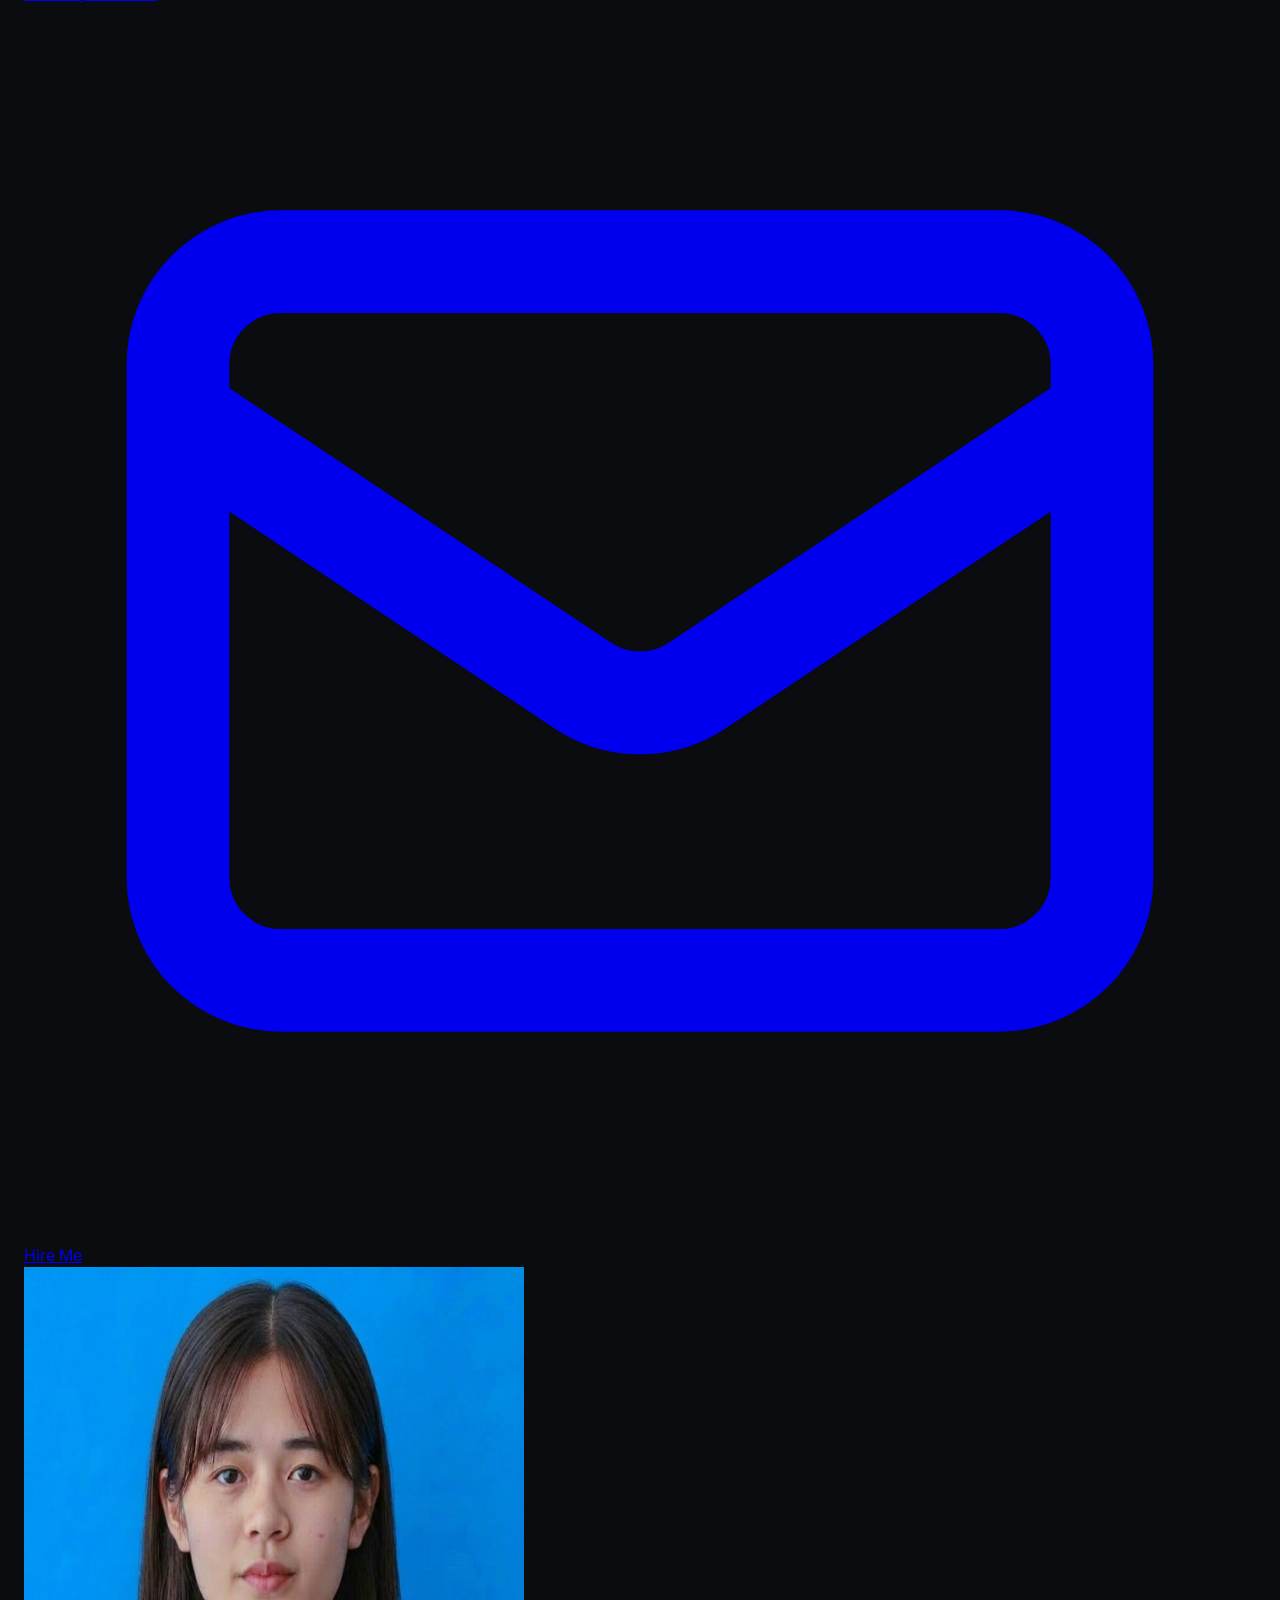
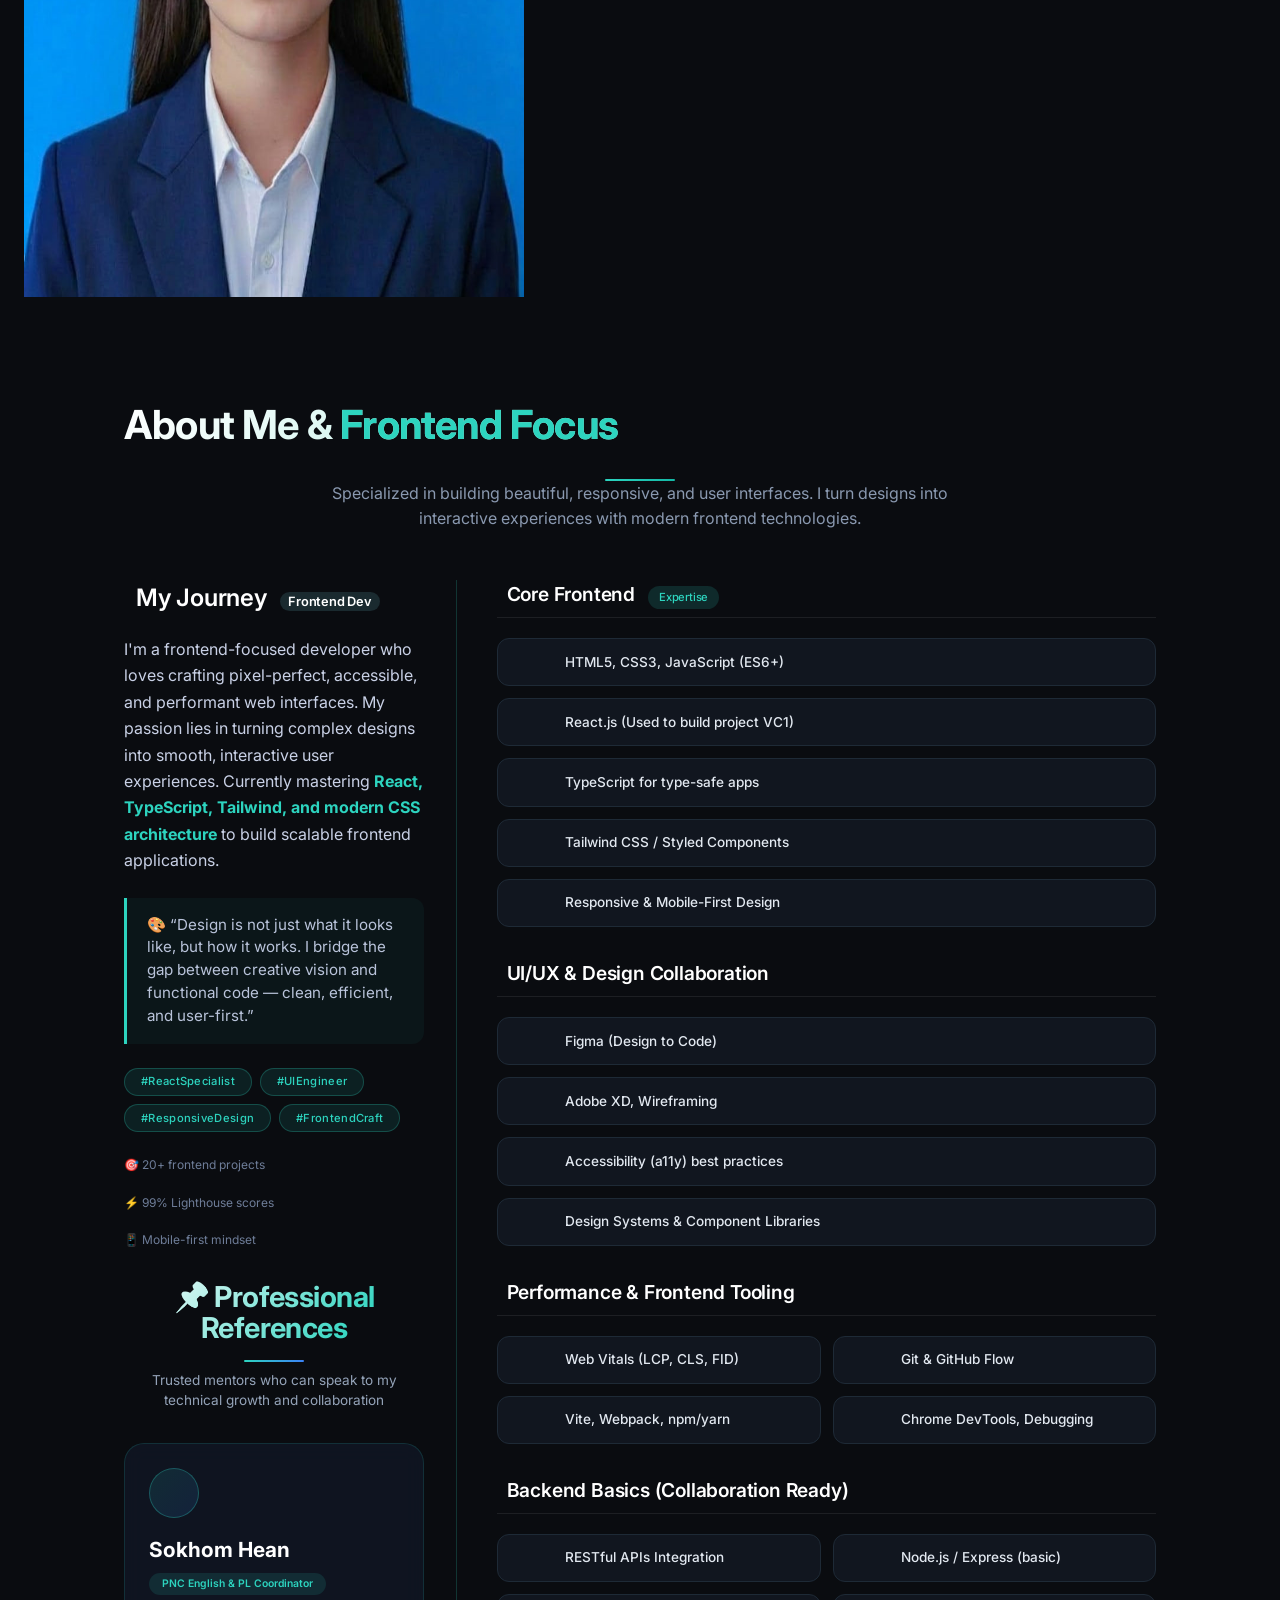
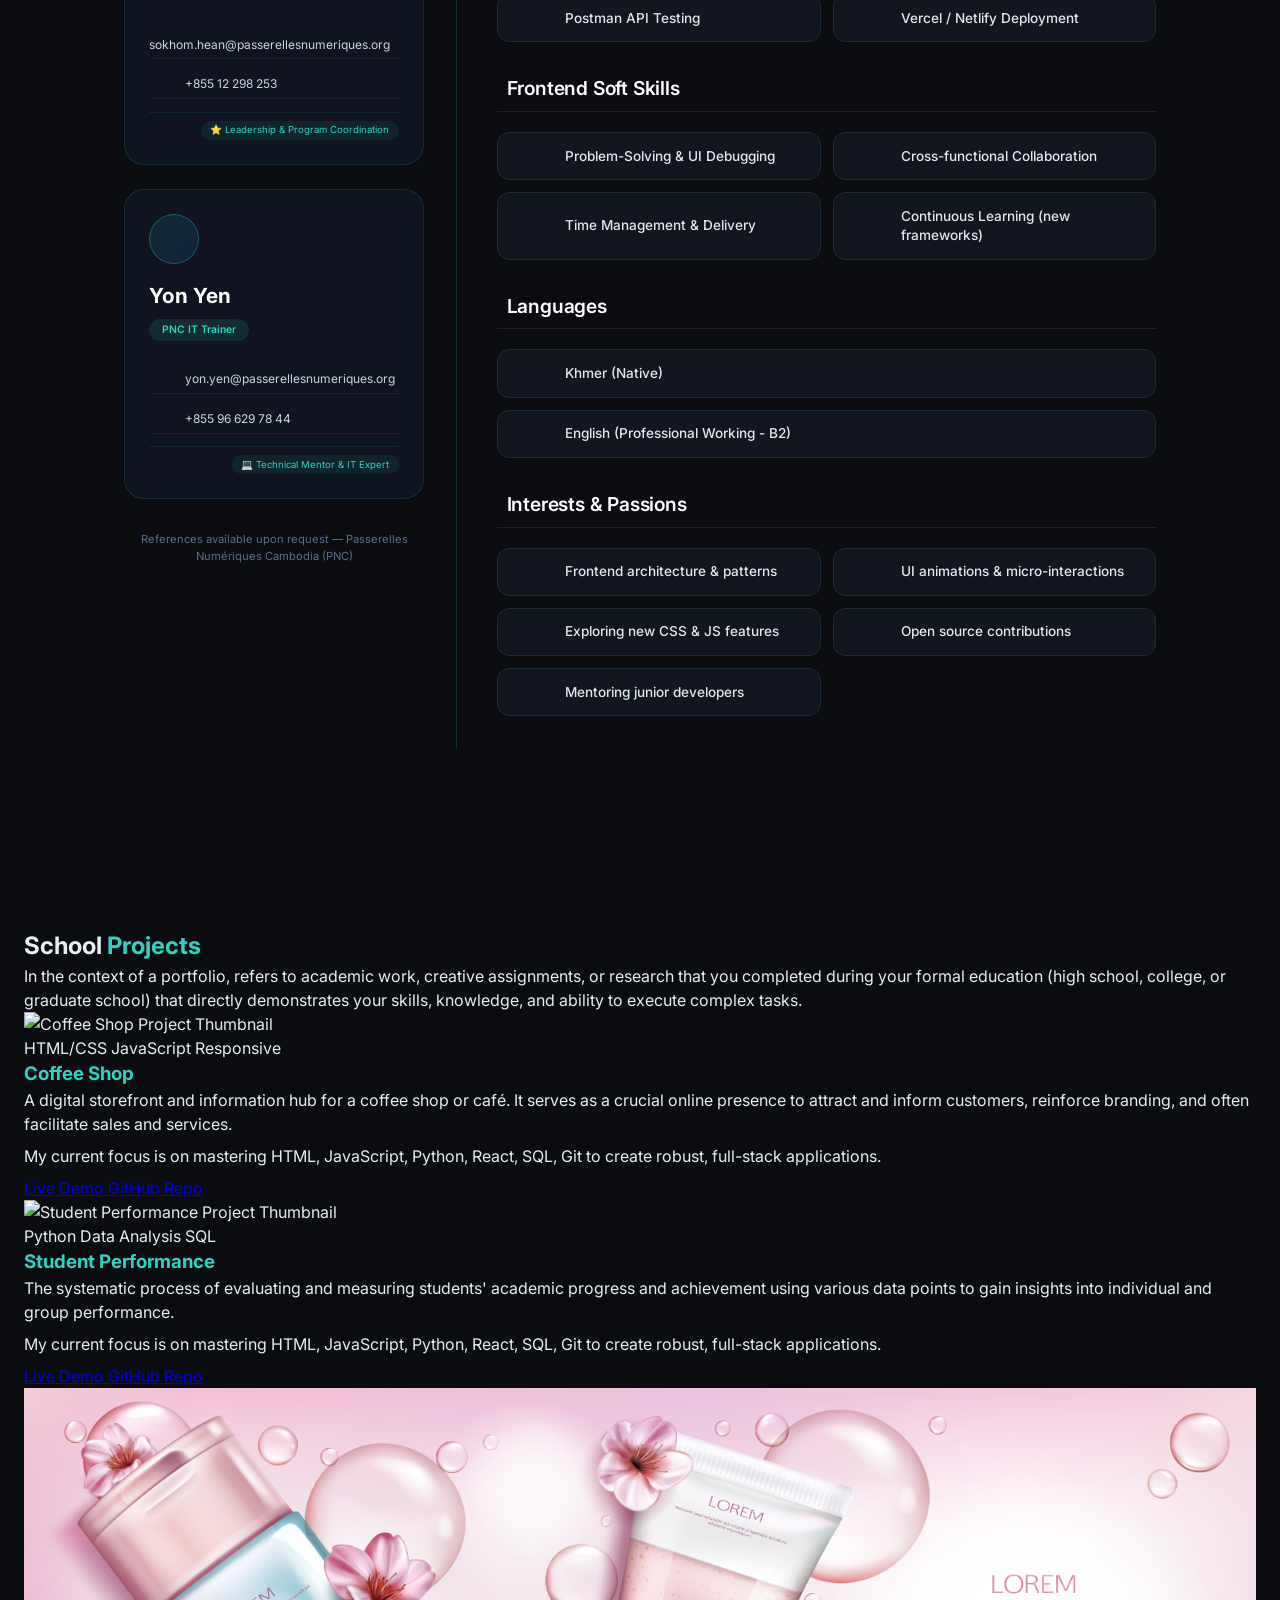
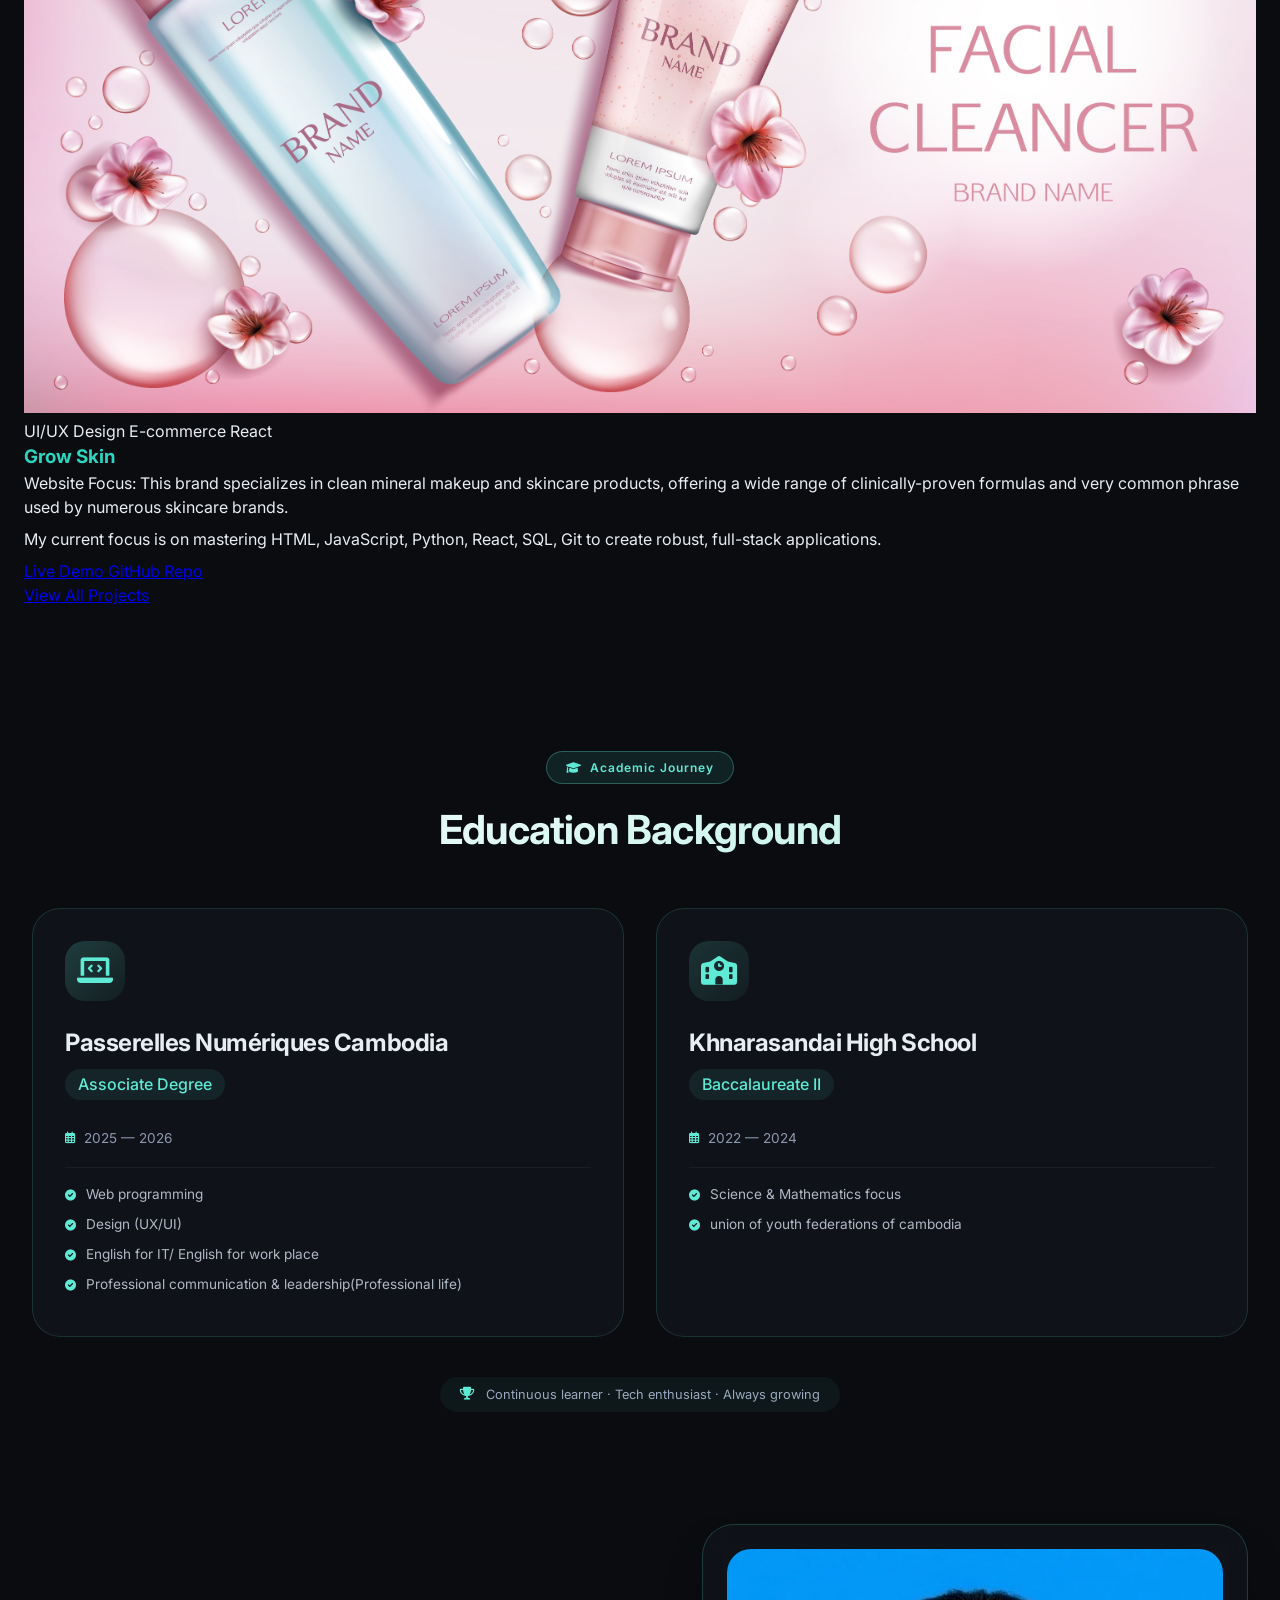
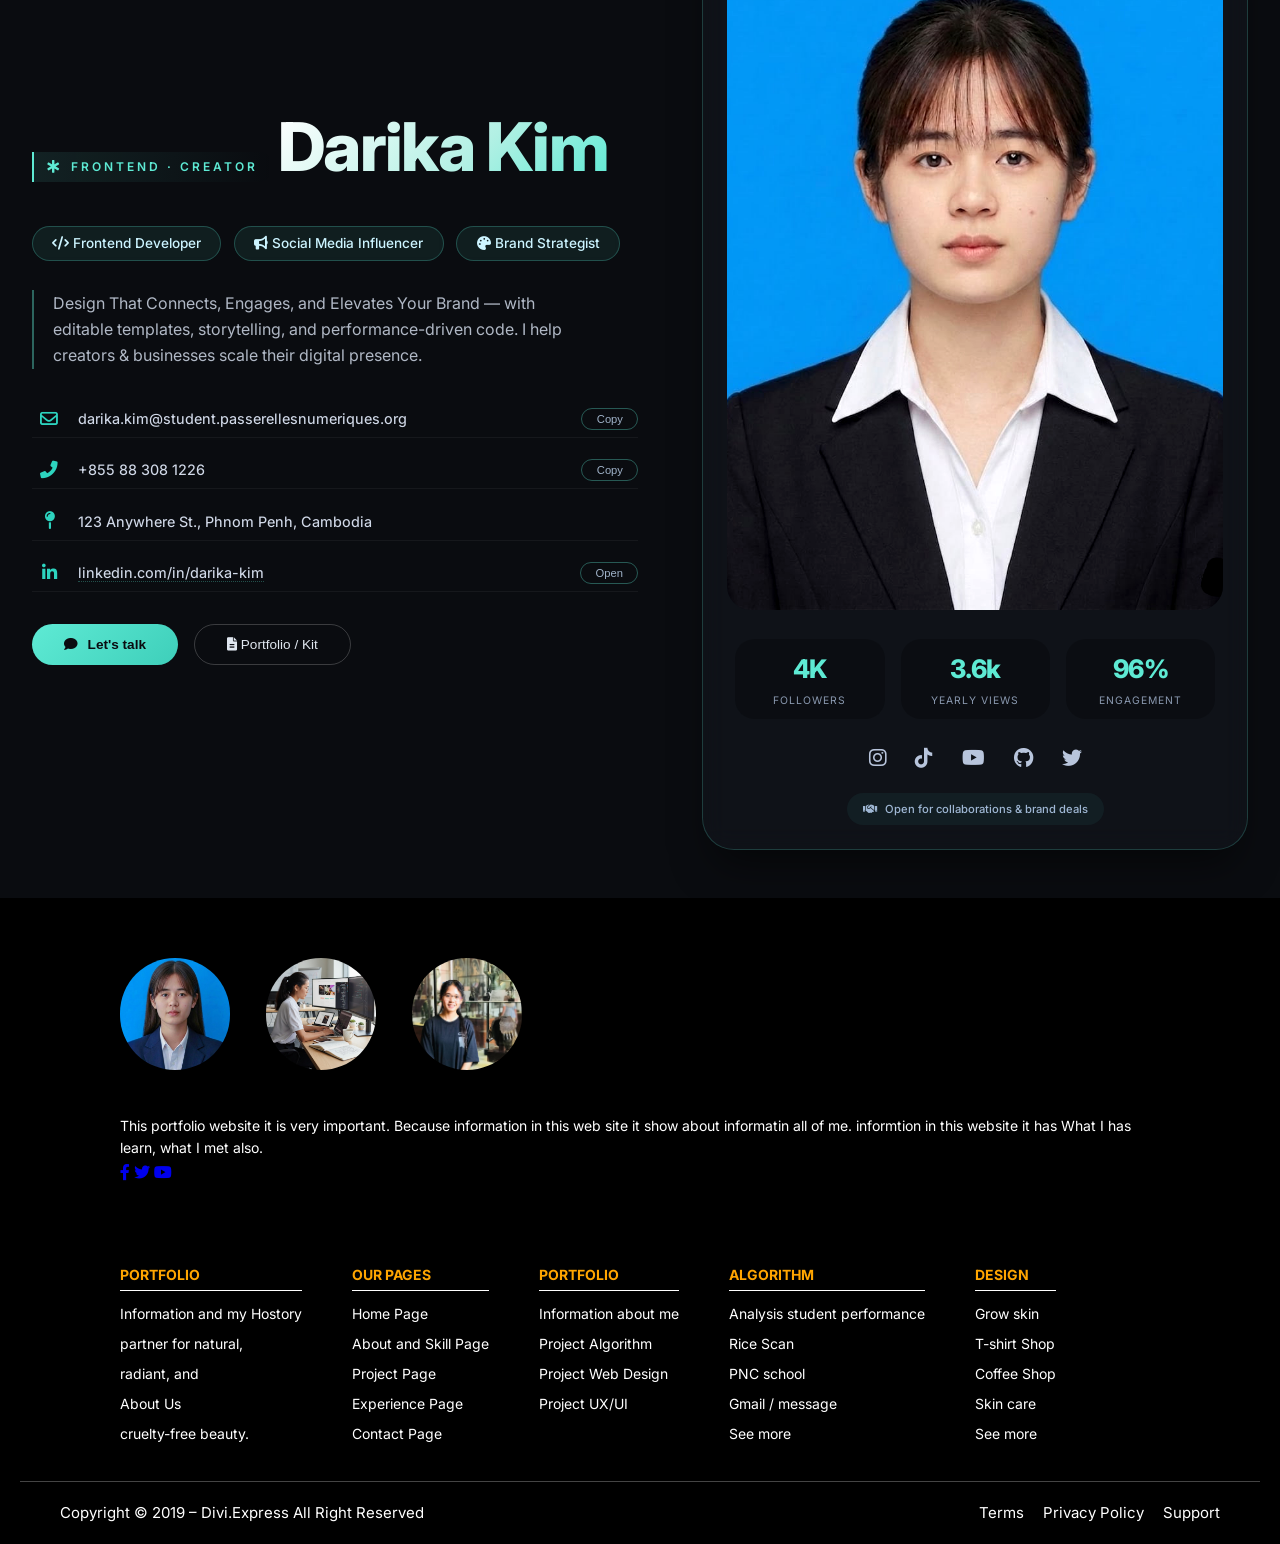
==== commit abbfa9af: "rika fix contect" ====
--- a/index.html
+++ b/index.html
@@ -11,6 +11,10 @@
     <link rel="stylesheet" href="https://unpkg.com/@phosphor-icons/web@2.1.1/src/css/phosphor.css">
     <link rel="stylesheet" href="css/footer.css">
     <link rel="stylesheet" href="./css/about.css">
+    <link rel="stylesheet" href="/css/contact.css">
+    <link rel="stylesheet" href="/css/Backgrond.css">
+    <link rel="stylesheet" href="https://cdnjs.cloudflare.com/ajax/libs/font-awesome/6.0.0-beta3/css/all.min.css">
+
     <link href="https://fonts.googleapis.com/css2?family=Inter:wght@400;600;800&display=swap" rel="stylesheet">
     <link href="https://fonts.googleapis.com/css2?family=Roboto+Mono:wght@400;700&display=swap" rel="stylesheet">
     <link href="https://fonts.googleapis.com/css2?family=Inter:opsz,wght@14..32,300;14..32,400;14..32,500;14..32,600;14..32,700;14..32,800&display=swap" rel="stylesheet">
@@ -497,9 +501,11 @@
         </section>
         <main class="antialiased" style="background: #0A0C10; font-family: 'Inter', sans-serif;">
             <!-- PROJECTS SECTION - IMPROVED VISUALS, SAME CONTENT -->
-            <section id="projects" class="section-padding bg-dark-bg/60 border-t border-primary-dark projects-section">
+            <section id="projects" class="section-padding  border-t border-primary-dark projects-section">
                 <div class="container mx-auto px-6 max-w-7xl">
                     <!-- Section Header with better spacing -->
+                     
+                    <div class="bg-[url(/img/rika.jpg)] ..."></div>
                     <div class="text-center mb-12">
                         <h2 class="text-4xl md:text-5xl font-bold mb-4 text-white tracking-wide">
                             School <span class="text-accent-teal" style="color: #2DD4BF;">Projects</span>
@@ -613,58 +619,222 @@
             </section>
         </main>
         
-        <section id="experience" class="section-padding bg-dark-bg border-t border-primary-dark">
-            <div class="container mx-auto px-6 max-w-4xl">
-                <h2 class="text-4xl font-bold text-center mb-16 text-white tracking-wide">
-                    Education & <span class="text-accent-teal">Experience</span>
-                </h2>
-                <div class="space-y-12">
-                    <div class="border-l-4 border-accent-teal pl-6 relative">
-                        <div class="absolute -left-3 top-0 w-6 h-6 bg-accent-teal rounded-full border-4 border-dark-bg"></div>
-                        <p class="text-lg font-bold text-white">Web development in School</p>
-                        <p class="text-accent-teal font-semibold">Passerelles numériques Cambodia, Phnom Penh</p>
-                        <p class="text-gray-400 text-sm italic mb-2">2023 - Present (Expected Graduation: 2026)</p>
-                        <p class="text-gray-300">Relevant Coursework: Data Structures & Algorithms, Database Management, Web Development, English.</p>
-                    </div>
-                    <div class="border-l-4 border-primary-dark pl-6 relative">
-                        <div class="absolute -left-3 top-0 w-6 h-6 bg-primary-dark rounded-full border-4 border-dark-bg"></div>
-                        <p class="text-lg font-bold text-white"> Web Development Project</p>
-                        <p class="text-primary-dark font-semibold">Tech Innovations Inc.</p>
-                        <p class="text-gray-400 text-sm italic mb-2">Summer 2025-2026</p>
-                        <p class="text-gray-300">Refers to a practical, hands-on project that a junior developer builds from start to finish. This is the single most effective way for them to learn essential skills, build a portfolio, and demonstrate their capabilities to potential employers.</p>
-                    </div>
-                </div>
-            </div>
-        </section>
-        
-        <section id="hero-login" class="min-h-screen relative overflow-hidden flex items-center justify-center p-4">
-            <div class="absolute inset-0 bg-dark-teal opacity-90"></div>
-            <div class="absolute inset-0 bg-cover bg-center opacity-10" style="background-image: url('https://i.pinimg.com/736x/ae/26/fc/ae26fc1e8578b86ed5d37d657f3ac4fd.jpg');"></div>
-            <div class="relative w-full max-w-7xl mx-auto grid grid-cols-1 md:grid-cols-2 gap-8 items-center py-20">
-                <div class="relative hidden md:block w-full h-full min-h-[500px]">
-                    <img class="pro absolute inset-0 w-full h-full image-filter rounded-xl" src="image/rika.jpg" onerror="this.onerror=null; this.src='https://placehold.co/600x800/041724/00bcd4?text=JERIC+PULLA+PROFILE';" alt="Jeric Pulla profile portrait" />
-                    <div class="absolute inset-0 rounded-xl box-glow opacity-30"></div>
-                </div>
-                <div class="md:p-8 text-white text-center md:text-left">
-                    <p class="text-sm font-light text-teal-accent uppercase mb-2">GRAPHIC DESIGNER</p>
-                    <h1 class="text-5xl lg:text-7xl font-extrabold tracking-widest uppercase mb-4 text-white glow-shadow">Darika Kim</h1>
-                    <p class="text-lg font-light text-teal-accent uppercase mb-6">SOCIAL MEDIA INFLUENCER</p>
-                    <p class="max-w-md mx-auto md:mx-0 mb-8 text-gray-300 border-l-4 border-teal-accent pl-4 py-2">Design That Connects, Engages, and Elevates Your Brand with Editable Templates to Boost Your Business Success.</p>
-                    <div class="flex flex-col space-y-4 max-w-xs mx-auto md:mx-0">
-                        <input type="email" placeholder="Email Address" class="p-3 bg-white/10 border-2 border-teal-accent/30 rounded-lg text-white placeholder-gray-400 focus:outline-none focus:ring-2 focus:ring-teal-accent transition duration-300" />
-                        <input type="password" placeholder="Password" class="p-3 bg-white/10 border-2 border-teal-accent/30 rounded-lg text-white placeholder-gray-400 focus:outline-none focus:ring-2 focus:ring-teal-accent transition duration-300" />
-                        <button class="w-full py-3 font-semibold uppercase rounded-full bg-teal-accent text-yellow-500 hover:bg-gray-200 transition duration-300 box-glow">Login</button>
-                        <button class="w-full py-3 font-semibold uppercase rounded-full bg-teal-accent text-yellow-500 hover:bg-gray-200 transition duration-300 box-glow"><a href="https://t.me/Darika_Kim">Send Me a Message</a> </button>
-                        <a href="#" class="text-sm text-gray-400 hover:text-teal-accent transition duration-200">Forgot password</a>
-                    </div>
-                </div>
-            </div>
-            <button class="absolute top-5 right-5 p-3 text-teal-accent hover:text-white transition duration-200">
-                <i class="ph-bold ph-magnifying-glass text-2xl"></i>
-            </button> 
-        </section> 
+        <div class="education-section">
+            <div class="section-header">
+            <div class="section-badge">
+                <i class="fas fa-graduation-cap"></i> Academic Journey
+            </div>
+            <h2 class="section-title">Education Background</h2>
+            </div>
+
+            <div class="education-grid">
+            <!-- Card 1: Passerelles Numériques Cambodia -->
+            <div class="edu-card">
+                <div class="edu-icon">
+                <i class="fas fa-laptop-code"></i>
+                </div>
+                <h3 class="school-name">Passerelles Numériques Cambodia</h3>
+                <div class="degree">Associate Degree</div>
+                <div class="date-row">
+                <i class="far fa-calendar-alt"></i>
+                <span>2025 — 2026</span>
+                </div>
+                <div class="edu-highlights">
+                <div class="highlight-item">
+                    <i class="fas fa-check-circle"></i>
+                    <span> Web programming</span>
+                </div>
+                <div class="highlight-item">
+                    <i class="fas fa-check-circle"></i>
+                    <span>Design (UX/UI)</span>
+                </div>
+                <div class="highlight-item">
+                    <i class="fas fa-check-circle"></i>
+                    <span>English for IT/ English for work place</span>
+                </div>
+                <div class="highlight-item">
+                    <i class="fas fa-check-circle"></i>
+                    <span>Professional communication & leadership(Professional life)</span>
+                </div>
+                </div>
+            </div>
+
+            <!-- Card 2: Khnarasandai High School -->
+            <div class="edu-card">
+                <div class="edu-icon">
+                <i class="fas fa-school"></i>
+                </div>
+                <h3 class="school-name">Khnarasandai High School</h3>
+                <div class="degree">Baccalaureate II</div>
+                <div class="date-row">
+                <i class="far fa-calendar-alt"></i>
+                <span>2022 — 2024</span>
+                </div>
+                <div class="edu-highlights">
+                <div class="highlight-item">
+                    <i class="fas fa-check-circle"></i>
+                    <span>Science & Mathematics focus</span>
+                </div>
+                <div class="highlight-item">
+                    <i class="fas fa-check-circle"></i>
+                    <span> union of youth federations of cambodia</span>
+                </div>
+                </div>
+            </div>
+            </div>
+
+            <!-- optional: small note or achievement -->
+            <div style="text-align: center; margin-top: 2.5rem;">
+            <div style="display: inline-flex; align-items: center; gap: 0.8rem; background: rgba(94, 234, 212, 0.05); padding: 0.5rem 1.2rem; border-radius: 60px; font-size: 0.8rem; color: #9AA9BF;">
+                <i class="fas fa-trophy" style="color: #5EEAD4;"></i>
+                <span>Continuous learner · Tech enthusiast · Always growing</span>
+            </div>
+            </div>
+        </div>
+
     </main>
-    
+    <div class="portfolio-container">
+        <div class="hero-split">
+            
+            <!-- LEFT: refined content -->
+            <div class="intro">
+            <div class="eyebrow">
+                <i class="fas fa-star-of-life"></i> frontend · creator
+            </div>
+            <h1>Darika Kim</h1>
+            <div class="title-stack">
+                <span class="title-pill"><i class="fas fa-code"></i> Frontend Developer</span>
+                <span class="title-pill"><i class="fas fa-bullhorn"></i> Social Media Influencer</span>
+                <span class="title-pill"><i class="fas fa-palette"></i> Brand Strategist</span>
+            </div>
+            <p class="bio-text">
+                Design That Connects, Engages, and Elevates Your Brand — with editable templates, storytelling, and performance-driven code. 
+                I help creators & businesses scale their digital presence.
+            </p>
+
+            <!-- Contact information -->
+            <div class="contact-minimal">
+                <div class="contact-row">
+                <div class="contact-icon"><i class="far fa-envelope"></i></div>
+                <div class="contact-detail">darika.kim@student.passerellesnumeriques.org</div>
+                <button class="copy-btn" onclick="copyText('darika.kim@student.passerellesnumeriques.org')">Copy</button>
+                </div>
+                <div class="contact-row">
+                <div class="contact-icon"><i class="fas fa-phone-alt"></i></div>
+                <div class="contact-detail">+855 88 308 1226</div>
+                <button class="copy-btn" onclick="copyText('+855 88 308 1226')">Copy</button>
+                </div>
+                <div class="contact-row">
+                <div class="contact-icon"><i class="fas fa-map-pin"></i></div>
+                <div class="contact-detail">123 Anywhere St., Phnom Penh, Cambodia</div>
+                </div>
+                <div class="contact-row">
+                <div class="contact-icon"><i class="fab fa-linkedin-in"></i></div>
+                <div class="contact-detail"><a href="https://www.linkedin.com/in/darika-kim-a7939b39a/" target="_blank">linkedin.com/in/darika-kim</a></div>
+                <button class="copy-btn" onclick="window.open('https://www.linkedin.com/in/darika-kim-a7939b39a/', '_blank')">Open</button>
+                </div>
+            </div>
+
+            <div class="btn-group">
+                <button class="btn-primary" onclick="alert('📧 Reach out: darika.kim@student.passerellesnumeriques.org')">
+                <i class="fas fa-comment"></i> Let's talk
+                </button>
+                <button class="btn-outline-light" onclick="alert('✨ Portfolio kit coming soon — DM for early access')">
+                <i class="fas fa-file-alt"></i> Portfolio / Kit
+                </button>
+            </div>
+            </div>
+
+            <!-- RIGHT: elegant portrait + social proof -->
+            <div class="portrait-card">
+            <div class="image-wrapper">
+                <img class="profile-img" src="/image/rika-contect.png" 
+                    alt="Darika Kim portrait" 
+                    onerror="this.src='https://placehold.co/600x800/0A0F1A/5EEAD4?text=✨+DARIKA+KIM+✨'">
+                <div class="image-overlay"></div>
+            </div>
+            
+            <!-- influence metrics -->
+            <div class="stats-row">
+                <div class="stat-item">
+                <div class="stat-number">4K</div>
+                <div class="stat-label">Followers</div>
+                </div>
+                <div class="stat-item">
+                <div class="stat-number">3.6k</div>
+                <div class="stat-label">Yearly Views</div>
+                </div>
+                <div class="stat-item">
+                <div class="stat-number">96%</div>
+                <div class="stat-label">Engagement</div>
+                </div>
+            </div>
+
+            <!-- social links -->
+            <div class="social-row">
+                <a href="#" class="social-link" title="Instagram"><i class="fab fa-instagram"></i></a>
+                <a href="#" class="social-link" title="TikTok"><i class="fab fa-tiktok"></i></a>
+                <a href="#" class="social-link" title="YouTube"><i class="fab fa-youtube"></i></a>
+                <a href="#" class="social-link" title="GitHub"><i class="fab fa-github"></i></a>
+                <a href="#" class="social-link" title="Twitter"><i class="fab fa-twitter"></i></a>
+            </div>
+
+            <!-- collaboration badge -->
+            <div class="collab-badge">
+                <i class="fas fa-handshake"></i> Open for collaborations & brand deals
+            </div>
+            </div>
+        </div>
+        </div>
+
+        <script>
+        function copyText(text) {
+            navigator.clipboard.writeText(text).then(() => {
+            // elegant toast notification
+            const toast = document.createElement('div');
+            toast.innerHTML = '<i class="fas fa-check-circle" style="margin-right: 8px;"></i> Copied to clipboard';
+            toast.style.cssText = `
+                position: fixed;
+                bottom: 24px;
+                right: 24px;
+                background: #1A1F2E;
+                backdrop-filter: blur(12px);
+                color: #5EEAD4;
+                padding: 12px 22px;
+                border-radius: 48px;
+                font-size: 0.85rem;
+                font-weight: 500;
+                border: 1px solid rgba(94,234,212,0.4);
+                z-index: 1000;
+                animation: fadeInUp 0.3s ease;
+                font-family: 'Inter', sans-serif;
+                box-shadow: 0 10px 25px rgba(0,0,0,0.4);
+            `;
+            document.body.appendChild(toast);
+            setTimeout(() => {
+                toast.style.opacity = '0';
+                toast.style.transition = 'opacity 0.3s';
+                setTimeout(() => toast.remove(), 300);
+            }, 2000);
+            });
+        }
+
+        // add animation keyframes dynamically if needed
+        const style = document.createElement('style');
+        style.textContent = `
+            @keyframes fadeInUp {
+            from {
+                opacity: 0;
+                transform: translateY(20px);
+            }
+            to {
+                opacity: 1;
+                transform: translateY(0);
+            }
+            }
+        `;
+        document.head.appendChild(style);
+    </script>
     <footer class="footer">
         <div class="footer-container">
             <div class="footer-about">
--- a/css/contact.css
+++ b/css/contact.css
@@ -0,0 +1,649 @@
+:root {
+    --primary-color: #ffffff;
+    --accent-color: #FACC15;
+    --error-red: #EF4444;
+}
+/* Input/Textarea Styling */
+.input-field {
+    transition: all 0.2s ease;
+    color: var(--text-light);
+    background-color: #334155; /* Slate 700 for inputs */
+    border: 1px solid #475569; /* Slate 600 border */
+}
+/* Animated focus effect */
+.input-field:focus {
+    border-color: var(--primary-color) !important;
+    box-shadow: 0 0 0 3px rgba(59, 130, 246, 0.5); /* Blue focus ring */
+    background-color: #1E293B; /* Slightly darker on focus */
+}
+/* Button hover effect */
+.submit-button:hover {
+    box-shadow: 0 5px 15px rgba(59, 130, 246, 0.5); 
+    transform: translateY(-1px);
+}
+
+
+/* contact profile image  */
+* {
+      margin: 0;
+      padding: 0;
+      box-sizing: border-box;
+    }
+
+    body {
+      font-family: 'Inter', -apple-system, BlinkMacSystemFont, 'Segoe UI', sans-serif;
+      background: #0A0C10;
+      color: #E8EDF2;
+      line-height: 1.5;
+      overflow-x: hidden;
+    }
+
+    /* enhanced animated background gradient */
+    body::before {
+      content: '';
+      position: fixed;
+      top: 0;
+      left: 0;
+      width: 100%;
+      height: 100%;
+      background: 
+        radial-gradient(circle at 20% 50%, rgba(94, 234, 212, 0.05) 0%, transparent 50%),
+        radial-gradient(circle at 80% 80%, rgba(94, 234, 212, 0.03) 0%, transparent 60%);
+      pointer-events: none;
+      z-index: 0;
+    }
+
+    /* animated floating particles effect */
+    body::after {
+      content: '';
+      position: fixed;
+      top: 0;
+      left: 0;
+      width: 100%;
+      height: 100%;
+      background-image: radial-gradient(1px 1px at 10% 20%, rgba(94,234,212,0.2) 1px, transparent 1px),
+                        radial-gradient(1px 1px at 85% 40%, rgba(94,234,212,0.15) 1px, transparent 1px);
+      background-size: 50px 50px, 80px 80px;
+      pointer-events: none;
+      z-index: 0;
+    }
+
+    .portfolio-container {
+      max-width: 1300px;
+      margin: 0 auto;
+      padding: 3rem 2rem;
+      position: relative;
+      z-index: 1;
+    }
+
+    /* refined layout */
+    .hero-split {
+      display: grid;
+      grid-template-columns: 1fr 0.9fr;
+      gap: 4rem;
+      align-items: center;
+    }
+
+    /* LEFT COLUMN */
+    .intro {
+      animation: fadeUp 0.7s ease-out;
+    }
+
+    .eyebrow {
+      font-size: 0.75rem;
+      letter-spacing: 3px;
+      text-transform: uppercase;
+      font-weight: 600;
+      color: #5EEAD4;
+      margin-bottom: 1.5rem;
+      display: inline-flex;
+      align-items: center;
+      gap: 0.5rem;
+      border-left: 2px solid #5EEAD4;
+      padding-left: 0.8rem;
+      background: linear-gradient(90deg, rgba(94,234,212,0.1) 0%, transparent 100%);
+      padding: 0.4rem 1rem 0.4rem 0.8rem;
+      border-radius: 0 30px 30px 0;
+    }
+
+    .eyebrow i {
+      font-size: 0.8rem;
+    }
+
+    h1 {
+      font-size: 4.2rem;
+      font-weight: 800;
+      letter-spacing: -0.02em;
+      line-height: 1.1;
+      margin-bottom: 1rem;
+      background: linear-gradient(135deg, #FFFFFF 0%, #B2F0E4 60%, #5EEAD4 100%);
+      -webkit-background-clip: text;
+      background-clip: text;
+      color: transparent;
+      position: relative;
+      display: inline-block;
+    }
+
+    h1::after {
+      content: '✨';
+      position: absolute;
+      font-size: 2rem;
+      top: -0.5rem;
+      right: -2.5rem;
+      opacity: 0.6;
+      animation: sparkle 2s ease-in-out infinite;
+    }
+
+    @keyframes sparkle {
+      0%, 100% { opacity: 0.4; transform: scale(1); }
+      50% { opacity: 1; transform: scale(1.1); }
+    }
+
+    .title-stack {
+      margin: 1.2rem 0 1.8rem 0;
+      display: flex;
+      flex-wrap: wrap;
+      gap: 0.8rem;
+    }
+
+    .title-pill {
+      background: rgba(94, 234, 212, 0.08);
+      border: 0.5px solid rgba(94, 234, 212, 0.25);
+      padding: 0.4rem 1.2rem;
+      border-radius: 40px;
+      font-size: 0.85rem;
+      font-weight: 500;
+      color: #CCF4FF;
+      backdrop-filter: blur(2px);
+      transition: all 0.3s cubic-bezier(0.2, 0.9, 0.4, 1.1);
+      position: relative;
+      overflow: hidden;
+    }
+
+    .title-pill::before {
+      content: '';
+      position: absolute;
+      top: 0;
+      left: -100%;
+      width: 100%;
+      height: 100%;
+      background: linear-gradient(90deg, transparent, rgba(94,234,212,0.2), transparent);
+      transition: left 0.5s;
+    }
+
+    .title-pill:hover::before {
+      left: 100%;
+    }
+
+    .title-pill:hover {
+      border-color: rgba(94, 234, 212, 0.8);
+      background: rgba(94, 234, 212, 0.15);
+      transform: translateY(-2px);
+    }
+
+    .bio-text {
+      font-size: 1rem;
+      line-height: 1.65;
+      color: #B0B8C5;
+      margin-bottom: 2rem;
+      max-width: 90%;
+      border-left: 2px solid rgba(94, 234, 212, 0.4);
+      padding-left: 1.2rem;
+      transition: border-color 0.3s;
+    }
+
+    .bio-text:hover {
+      border-left-color: #5EEAD4;
+    }
+
+    /* contact info - elegant */
+    .contact-minimal {
+      display: flex;
+      flex-direction: column;
+      gap: 0.9rem;
+      margin: 2rem 0 2rem 0;
+    }
+
+    .contact-row {
+      display: flex;
+      align-items: center;
+      gap: 1rem;
+      flex-wrap: wrap;
+      padding: 0.6rem 0;
+      border-bottom: 1px solid rgba(255, 255, 255, 0.05);
+      transition: all 0.3s cubic-bezier(0.2, 0.9, 0.4, 1.1);
+      position: relative;
+    }
+
+    .contact-row::before {
+      content: '';
+      position: absolute;
+      bottom: -1px;
+      left: 0;
+      width: 0%;
+      height: 1px;
+      background: linear-gradient(90deg, #5EEAD4, transparent);
+      transition: width 0.3s;
+    }
+
+    .contact-row:hover::before {
+      width: 100%;
+    }
+
+    .contact-row:hover {
+      border-bottom-color: transparent;
+      transform: translateX(8px);
+    }
+
+    .contact-icon {
+      width: 34px;
+      color: #5EEAD4;
+      font-size: 1.1rem;
+      text-align: center;
+      transition: transform 0.2s;
+    }
+
+    .contact-row:hover .contact-icon {
+      transform: scale(1.1);
+    }
+
+    .contact-detail {
+      flex: 1;
+      font-size: 0.9rem;
+      font-weight: 450;
+      color: #D1D9E8;
+      word-break: break-all;
+    }
+
+    .contact-detail a {
+      color: #D1D9E8;
+      text-decoration: none;
+      border-bottom: 1px dotted rgba(94, 234, 212, 0.3);
+      transition: 0.2s;
+    }
+
+    .contact-detail a:hover {
+      color: #5EEAD4;
+      border-bottom-color: #5EEAD4;
+    }
+
+    .copy-btn {
+      background: transparent;
+      border: 0.5px solid rgba(94, 234, 212, 0.35);
+      padding: 0.25rem 0.9rem;
+      border-radius: 30px;
+      font-size: 0.7rem;
+      font-weight: 500;
+      color: #A0B3C9;
+      cursor: pointer;
+      transition: all 0.3s;
+      position: relative;
+      overflow: hidden;
+    }
+
+    .copy-btn::before {
+      content: '';
+      position: absolute;
+      top: 50%;
+      left: 50%;
+      width: 0;
+      height: 0;
+      background: rgba(94,234,212,0.3);
+      border-radius: 50%;
+      transform: translate(-50%, -50%);
+      transition: width 0.4s, height 0.4s;
+    }
+
+    .copy-btn:hover::before {
+      width: 100px;
+      height: 100px;
+    }
+
+    .copy-btn:hover {
+      background: rgba(94, 234, 212, 0.15);
+      color: #5EEAD4;
+      border-color: #5EEAD4;
+      transform: scale(1.02);
+    }
+
+    .btn-group {
+      display: flex;
+      gap: 1rem;
+      margin-top: 1.5rem;
+      flex-wrap: wrap;
+    }
+
+    .btn-primary {
+      background: linear-gradient(135deg, #5EEAD4 0%, #3ECFBA 100%);
+      border: none;
+      padding: 0.75rem 2rem;
+      border-radius: 40px;
+      font-weight: 600;
+      font-size: 0.85rem;
+      color: #0A0C10;
+      cursor: pointer;
+      transition: all 0.3s cubic-bezier(0.2, 0.9, 0.4, 1.1);
+      display: inline-flex;
+      align-items: center;
+      gap: 0.6rem;
+      position: relative;
+      overflow: hidden;
+    }
+
+    .btn-primary::before {
+      content: '';
+      position: absolute;
+      top: 0;
+      left: -100%;
+      width: 100%;
+      height: 100%;
+      background: linear-gradient(90deg, transparent, rgba(255,255,255,0.3), transparent);
+      transition: left 0.5s;
+    }
+
+    .btn-primary:hover::before {
+      left: 100%;
+    }
+
+    .btn-primary:hover {
+      background: linear-gradient(135deg, #7cefe0 0%, #5EEAD4 100%);
+      transform: translateY(-3px);
+      box-shadow: 0 10px 25px rgba(94, 234, 212, 0.35);
+    }
+
+    .btn-primary:active {
+      transform: translateY(0);
+    }
+
+    .btn-outline-light {
+      background: transparent;
+      border: 1px solid rgba(255, 255, 255, 0.2);
+      padding: 0.75rem 2rem;
+      border-radius: 40px;
+      font-weight: 500;
+      font-size: 0.85rem;
+      color: #E0E7F0;
+      cursor: pointer;
+      transition: all 0.3s;
+      position: relative;
+      overflow: hidden;
+    }
+
+    .btn-outline-light::before {
+      content: '';
+      position: absolute;
+      top: 0;
+      left: -100%;
+      width: 100%;
+      height: 100%;
+      background: linear-gradient(90deg, transparent, rgba(94,234,212,0.1), transparent);
+      transition: left 0.5s;
+    }
+
+    .btn-outline-light:hover::before {
+      left: 100%;
+    }
+
+    .btn-outline-light:hover {
+      border-color: #5EEAD4;
+      color: #5EEAD4;
+      transform: translateY(-2px);
+      background: rgba(94,234,212,0.05);
+    }
+
+    /* RIGHT COLUMN - elegant portrait card */
+    .portrait-card {
+      background: rgba(20, 24, 32, 0.5);
+      backdrop-filter: blur(12px);
+      border-radius: 32px;
+      padding: 1.5rem;
+      border: 0.5px solid rgba(94, 234, 212, 0.2);
+      box-shadow: 0 25px 40px -12px rgba(0, 0, 0, 0.5);
+      transition: all 0.4s cubic-bezier(0.2, 0.9, 0.4, 1.1);
+      animation: fadeUp 0.7s ease-out 0.2s both;
+    }
+
+    .portrait-card:hover {
+      border-color: rgba(94, 234, 212, 0.5);
+      box-shadow: 0 30px 50px -12px rgba(94, 234, 212, 0.15);
+      transform: translateY(-5px);
+    }
+
+    .image-wrapper {
+      position: relative;
+      width: 100%;
+      border-radius: 24px;
+      overflow: hidden;
+      margin-bottom: 1.8rem;
+      aspect-ratio: 3/4;
+      background: linear-gradient(135deg, #0F1724 0%, #06080E 100%);
+      cursor: pointer;
+    }
+
+    .profile-img {
+      width: 100%;
+      height: 100%;
+      object-fit: cover;
+      transition: transform 0.6s cubic-bezier(0.2, 0.9, 0.4, 1.1);
+      filter: brightness(1.02) contrast(1.05);
+    }
+
+    .image-wrapper:hover .profile-img {
+      transform: scale(1.05);
+    }
+
+    .image-overlay {
+      position: absolute;
+      inset: 0;
+      background: linear-gradient(135deg, rgba(94, 234, 212, 0.1) 0%, transparent 50%);
+      pointer-events: none;
+      border-radius: 24px;
+      opacity: 0;
+      transition: opacity 0.4s;
+    }
+
+    .image-wrapper:hover .image-overlay {
+      opacity: 1;
+    }
+
+    /* stats row with animation */
+    .stats-row {
+      display: flex;
+      justify-content: space-between;
+      gap: 1rem;
+      margin: 1rem 0 1.5rem 0;
+      padding: 0 0.5rem;
+    }
+
+    .stat-item {
+      text-align: center;
+      flex: 1;
+      background: rgba(0, 0, 0, 0.25);
+      border-radius: 20px;
+      padding: 0.7rem 0.5rem;
+      transition: all 0.3s cubic-bezier(0.2, 0.9, 0.4, 1.1);
+      position: relative;
+      overflow: hidden;
+    }
+
+    .stat-item::before {
+      content: '';
+      position: absolute;
+      bottom: 0;
+      left: 0;
+      width: 0%;
+      height: 2px;
+      background: linear-gradient(90deg, #5EEAD4, #3ECFBA);
+      transition: width 0.3s;
+    }
+
+    .stat-item:hover::before {
+      width: 100%;
+    }
+
+    .stat-item:hover {
+      background: rgba(94, 234, 212, 0.1);
+      transform: translateY(-3px);
+    }
+
+    .stat-number {
+      font-size: 1.6rem;
+      font-weight: 800;
+      color: #5EEAD4;
+      letter-spacing: -0.02em;
+      transition: transform 0.2s;
+    }
+
+    .stat-item:hover .stat-number {
+      transform: scale(1.05);
+    }
+
+    .stat-label {
+      font-size: 0.65rem;
+      text-transform: uppercase;
+      letter-spacing: 1px;
+      color: #8A99B0;
+      margin-top: 0.25rem;
+    }
+
+    .social-row {
+      display: flex;
+      justify-content: center;
+      gap: 1.8rem;
+      margin: 1.5rem 0 1rem 0;
+    }
+
+    .social-link {
+      color: #B8C5DC;
+      font-size: 1.25rem;
+      transition: all 0.3s cubic-bezier(0.2, 0.9, 0.4, 1.1);
+      cursor: pointer;
+      display: inline-block;
+      position: relative;
+    }
+
+    .social-link::after {
+      content: '';
+      position: absolute;
+      bottom: -5px;
+      left: 50%;
+      transform: translateX(-50%);
+      width: 0%;
+      height: 2px;
+      background: #5EEAD4;
+      transition: width 0.2s;
+    }
+
+    .social-link:hover::after {
+      width: 100%;
+    }
+
+    .social-link:hover {
+      color: #5EEAD4;
+      transform: translateY(-5px) scale(1.1);
+    }
+
+    .collab-badge {
+      display: flex;
+      align-items: center;
+      justify-content: center;
+      gap: 0.5rem;
+      background: rgba(94, 234, 212, 0.06);
+      border-radius: 60px;
+      padding: 0.5rem 1rem;
+      font-size: 0.7rem;
+      font-weight: 500;
+      margin-top: 1.2rem;
+      color: #9FB7D4;
+      width: fit-content;
+      margin-left: auto;
+      margin-right: auto;
+      transition: all 0.3s;
+      cursor: pointer;
+    }
+
+    .collab-badge:hover {
+      background: rgba(94, 234, 212, 0.12);
+      color: #5EEAD4;
+      transform: scale(1.02);
+      gap: 0.7rem;
+    }
+
+    /* animations */
+    @keyframes fadeUp {
+      0% {
+        opacity: 0;
+        transform: translateY(30px);
+      }
+      100% {
+        opacity: 1;
+        transform: translateY(0);
+      }
+    }
+
+    /* responsive */
+    @media (max-width: 1000px) {
+      .hero-split {
+        grid-template-columns: 1fr;
+        gap: 2.5rem;
+      }
+      h1 {
+        font-size: 3.2rem;
+      }
+      h1::after {
+        font-size: 1.5rem;
+        right: -1.8rem;
+      }
+      .portfolio-container {
+        padding: 2rem 1.5rem;
+      }
+      .bio-text {
+        max-width: 100%;
+      }
+      .image-wrapper {
+        max-width: 380px;
+        margin-left: auto;
+        margin-right: auto;
+      }
+    }
+
+    @media (max-width: 550px) {
+      h1 {
+        font-size: 2.4rem;
+      }
+      h1::after {
+        display: none;
+      }
+      .contact-row {
+        flex-wrap: wrap;
+      }
+      .copy-btn {
+        margin-left: auto;
+      }
+      .stats-row {
+        flex-direction: column;
+        gap: 0.7rem;
+      }
+      .btn-primary, .btn-outline-light {
+        width: 100%;
+        justify-content: center;
+      }
+      .social-row {
+        gap: 1rem;
+      }
+    }
+
+    /* custom scrollbar */
+    ::-webkit-scrollbar {
+      width: 6px;
+    }
+    ::-webkit-scrollbar-track {
+      background: #1A1F2A;
+    }
+    ::-webkit-scrollbar-thumb {
+      background: #5EEAD4;
+      border-radius: 10px;
+    }
+    ::-webkit-scrollbar-thumb:hover {
+      background: #3ECFBA;
+    }
--- a/css/Backgrond.css
+++ b/css/Backgrond.css
@@ -0,0 +1,193 @@
+* {
+  margin: 0;
+  padding: 0;
+  box-sizing: border-box;
+}
+body {
+  font-family: 'Inter', -apple-system, BlinkMacSystemFont, 'Segoe UI', sans-serif;
+  background: #0A0C10;
+  color: #E8EDF2;
+  line-height: 1.5;
+}
+/* education section container */
+.education-section {
+  max-width: 1300px;
+  margin: 0 auto;
+  padding: 4rem 2rem;
+}
+/* section header */
+.section-header {
+  text-align: center;
+  margin-bottom: 3rem;
+}
+.section-badge {
+  display: inline-flex;
+  align-items: center;
+  gap: 0.5rem;
+  background: rgba(94, 234, 212, 0.1);
+  border: 1px solid rgba(94, 234, 212, 0.3);
+  padding: 0.4rem 1.2rem;
+  border-radius: 60px;
+  font-size: 0.75rem;
+  font-weight: 600;
+  letter-spacing: 1px;
+  color: #5EEAD4;
+  margin-bottom: 1rem;
+}
+.section-title {
+  font-size: 2.5rem;
+  font-weight: 700;
+  background: linear-gradient(135deg, #FFFFFF, #B2F0E4);
+  -webkit-background-clip: text;
+  background-clip: text;
+  color: transparent;
+}
+/* education grid */
+.education-grid {
+  display: grid;
+  grid-template-columns: repeat(auto-fit, minmax(380px, 1fr));
+  gap: 2rem;
+}
+/* education card */
+.edu-card {
+  background: rgba(20, 24, 32, 0.6);
+  backdrop-filter: blur(10px);
+  border-radius: 28px;
+  border: 1px solid rgba(94, 234, 212, 0.15);
+  padding: 2rem;
+  transition: all 0.4s cubic-bezier(0.2, 0.9, 0.4, 1.1);
+  position: relative;
+  overflow: hidden;
+}
+.edu-card::before {
+  content: '';
+  position: absolute;
+  top: 0;
+  left: 0;
+  width: 100%;
+  height: 4px;
+  background: linear-gradient(90deg, #5EEAD4, #3ECFBA, #5EEAD4);
+  transform: scaleX(0);
+  transform-origin: left;
+  transition: transform 0.4s;
+}
+.edu-card:hover::before {
+  transform: scaleX(1);
+}
+.edu-card:hover {
+  border-color: rgba(94, 234, 212, 0.35);
+  transform: translateY(-6px);
+  box-shadow: 0 20px 35px -12px rgba(0, 0, 0, 0.5);
+}
+/* card icon */
+.edu-icon {
+  width: 60px;
+  height: 60px;
+  background: linear-gradient(135deg, rgba(94, 234, 212, 0.15), rgba(94, 234, 212, 0.05));
+  border-radius: 20px;
+  display: flex;
+  align-items: center;
+  justify-content: center;
+  font-size: 1.8rem;
+  color: #5EEAD4;
+  margin-bottom: 1.5rem;
+  transition: all 0.3s;
+}
+.edu-card:hover .edu-icon {
+  transform: scale(1.05);
+  background: linear-gradient(135deg, rgba(94, 234, 212, 0.25), rgba(94, 234, 212, 0.1));
+}
+/* school name */
+.school-name {
+  font-size: 1.5rem;
+  font-weight: 700;
+  margin-bottom: 0.5rem;
+  letter-spacing: -0.02em;
+}
+/* degree */
+.degree {
+  font-size: 1rem;
+  font-weight: 500;
+  color: #5EEAD4;
+  margin-bottom: 0.75rem;
+  display: inline-block;
+  background: rgba(94, 234, 212, 0.08);
+  padding: 0.2rem 0.8rem;
+  border-radius: 30px;
+}
+/* date row */
+.date-row {
+  display: flex;
+  align-items: center;
+  gap: 0.5rem;
+  margin: 1rem 0 0.75rem 0;
+  color: #8A99B0;
+  font-size: 0.85rem;
+}
+.date-row i {
+  color: #5EEAD4;
+  font-size: 0.75rem;
+}
+/* description / highlights */
+.edu-highlights {
+  margin-top: 1.2rem;
+  padding-top: 1rem;
+  border-top: 1px solid rgba(255, 255, 255, 0.05);
+}
+.highlight-item {
+  display: flex;
+  align-items: center;
+  gap: 0.6rem;
+  font-size: 0.85rem;
+  color: #B0B8C5;
+  margin-bottom: 0.6rem;
+}
+.highlight-item i {
+  color: #5EEAD4;
+  font-size: 0.7rem;
+}
+/* timeline connector (optional decorative) */
+.timeline-decoration {
+  display: none;
+}
+/* variant styles for cards */
+.edu-card:nth-child(1) .edu-icon {
+  background: linear-gradient(135deg, rgba(94, 234, 212, 0.2), rgba(94, 234, 212, 0.05));
+}
+/* responsive */
+@media (max-width: 850px) {
+  .education-grid {
+    grid-template-columns: 1fr;
+    gap: 1.5rem;
+  }
+  .section-title {
+    font-size: 2rem;
+  }
+  .education-section {
+    padding: 3rem 1.5rem;
+  }
+}
+@media (max-width: 480px) {
+  .edu-card {
+    padding: 1.5rem;
+  }
+  .school-name {
+    font-size: 1.3rem;
+  }
+}
+/* hover animation for cards staggered */
+.edu-card {
+  animation: fadeUpCard 0.5s ease-out backwards;
+}
+.edu-card:nth-child(1) { animation-delay: 0.1s; }
+.edu-card:nth-child(2) { animation-delay: 0.2s; }
+@keyframes fadeUpCard {
+  from {
+    opacity: 0;
+    transform: translateY(20px);
+  }
+  to {
+    opacity: 1;
+    transform: translateY(0);
+  }
+}
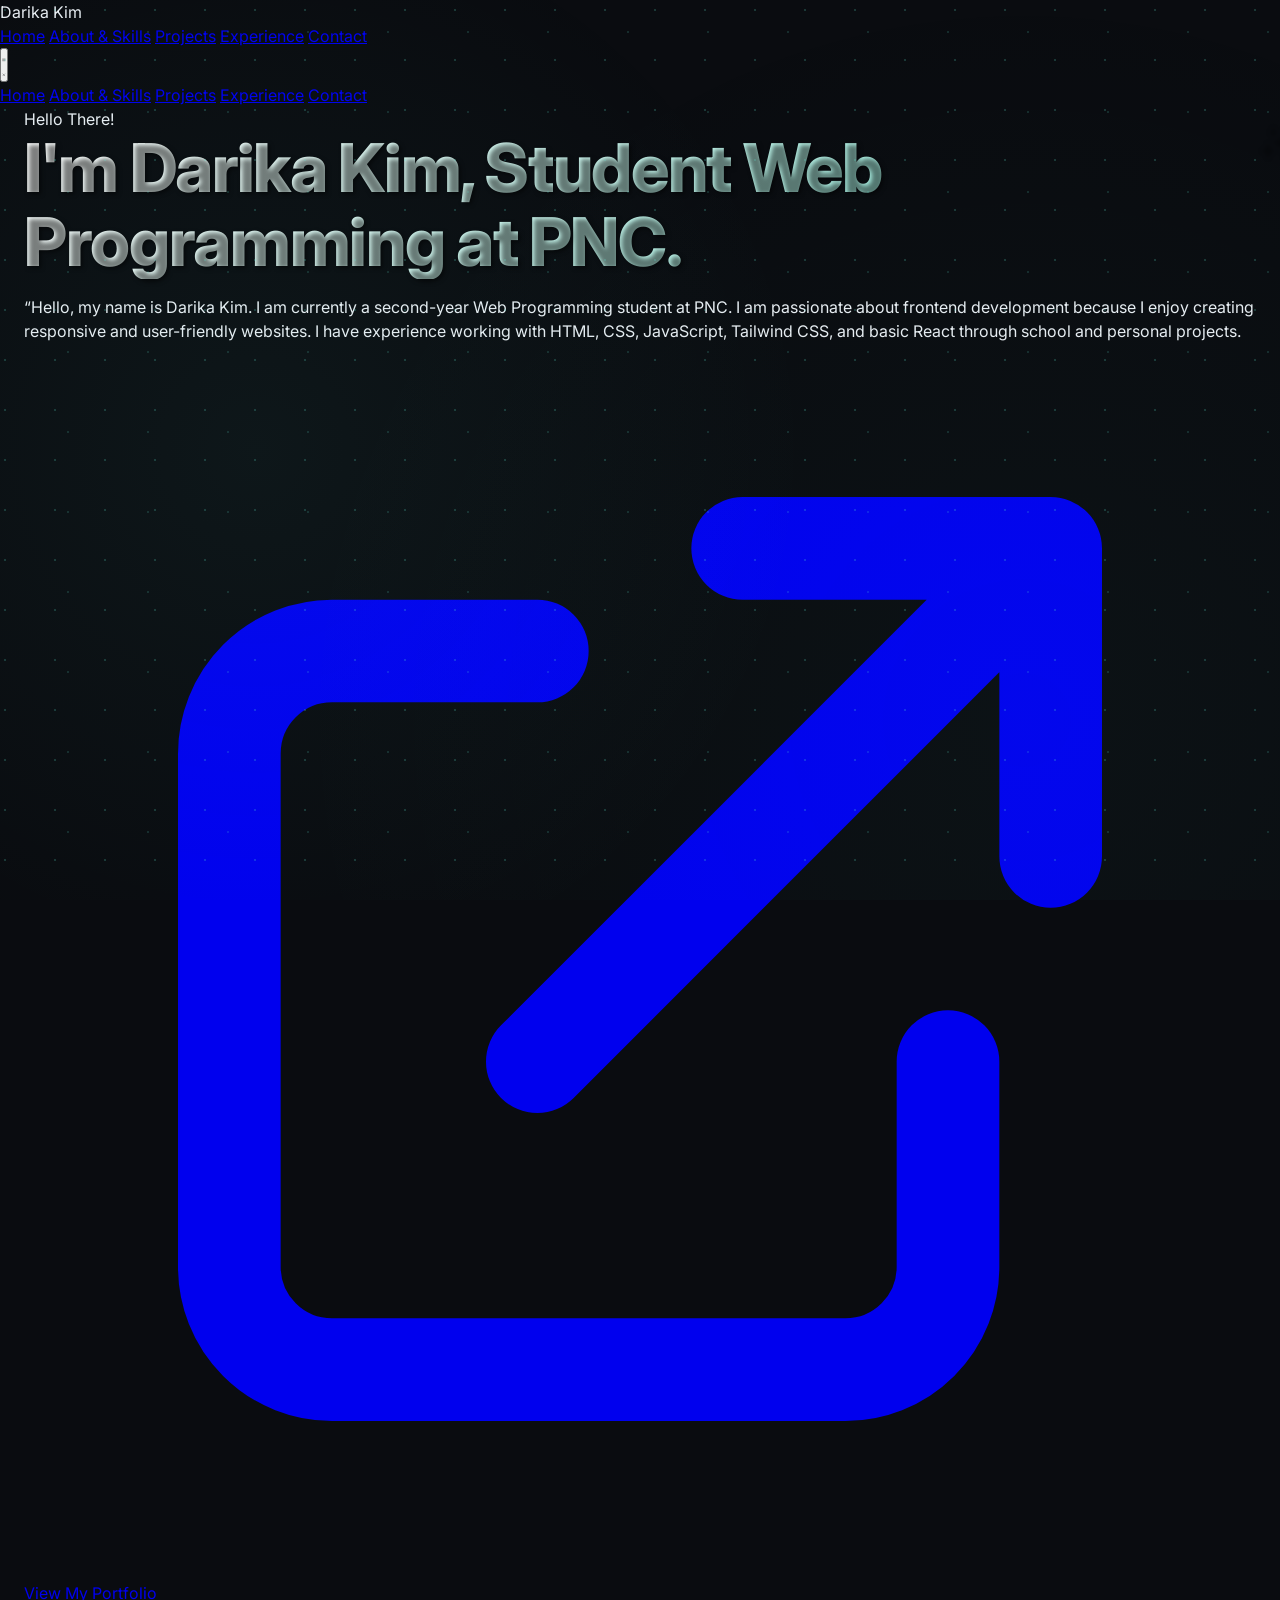
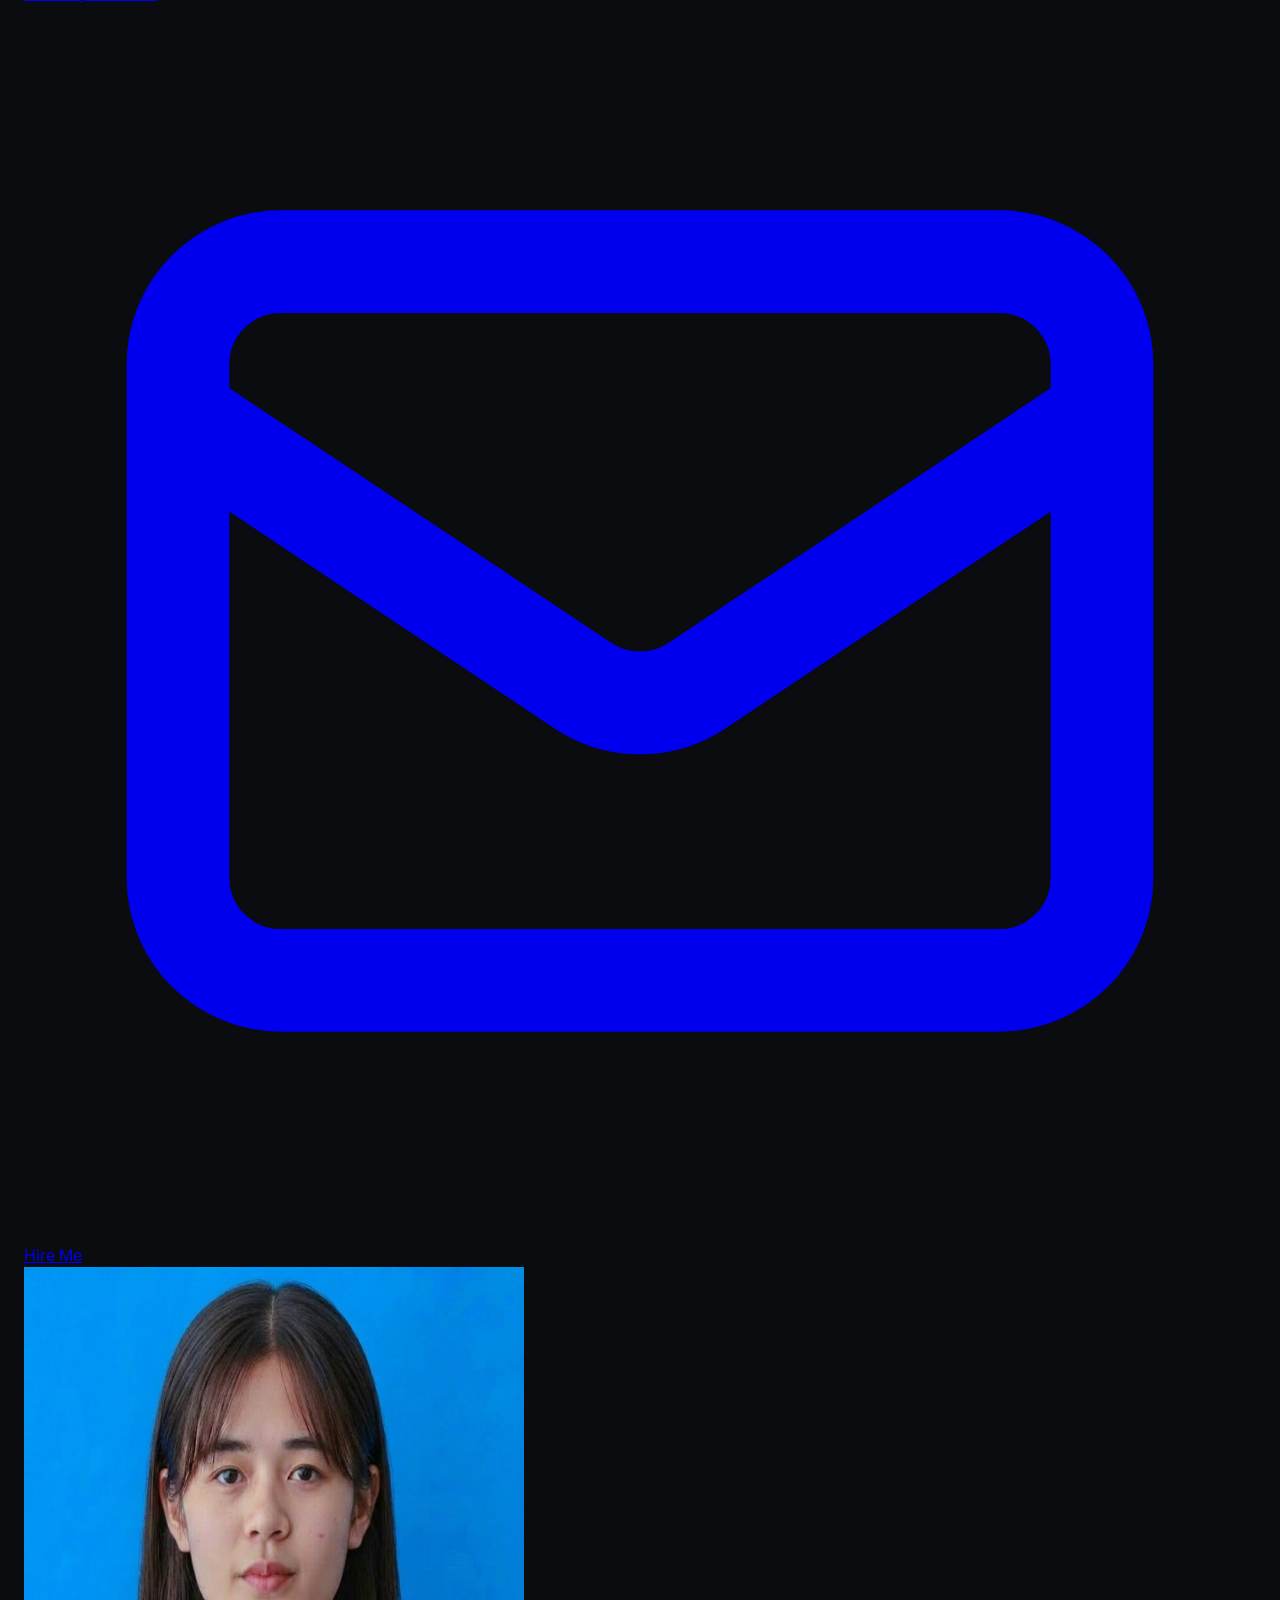
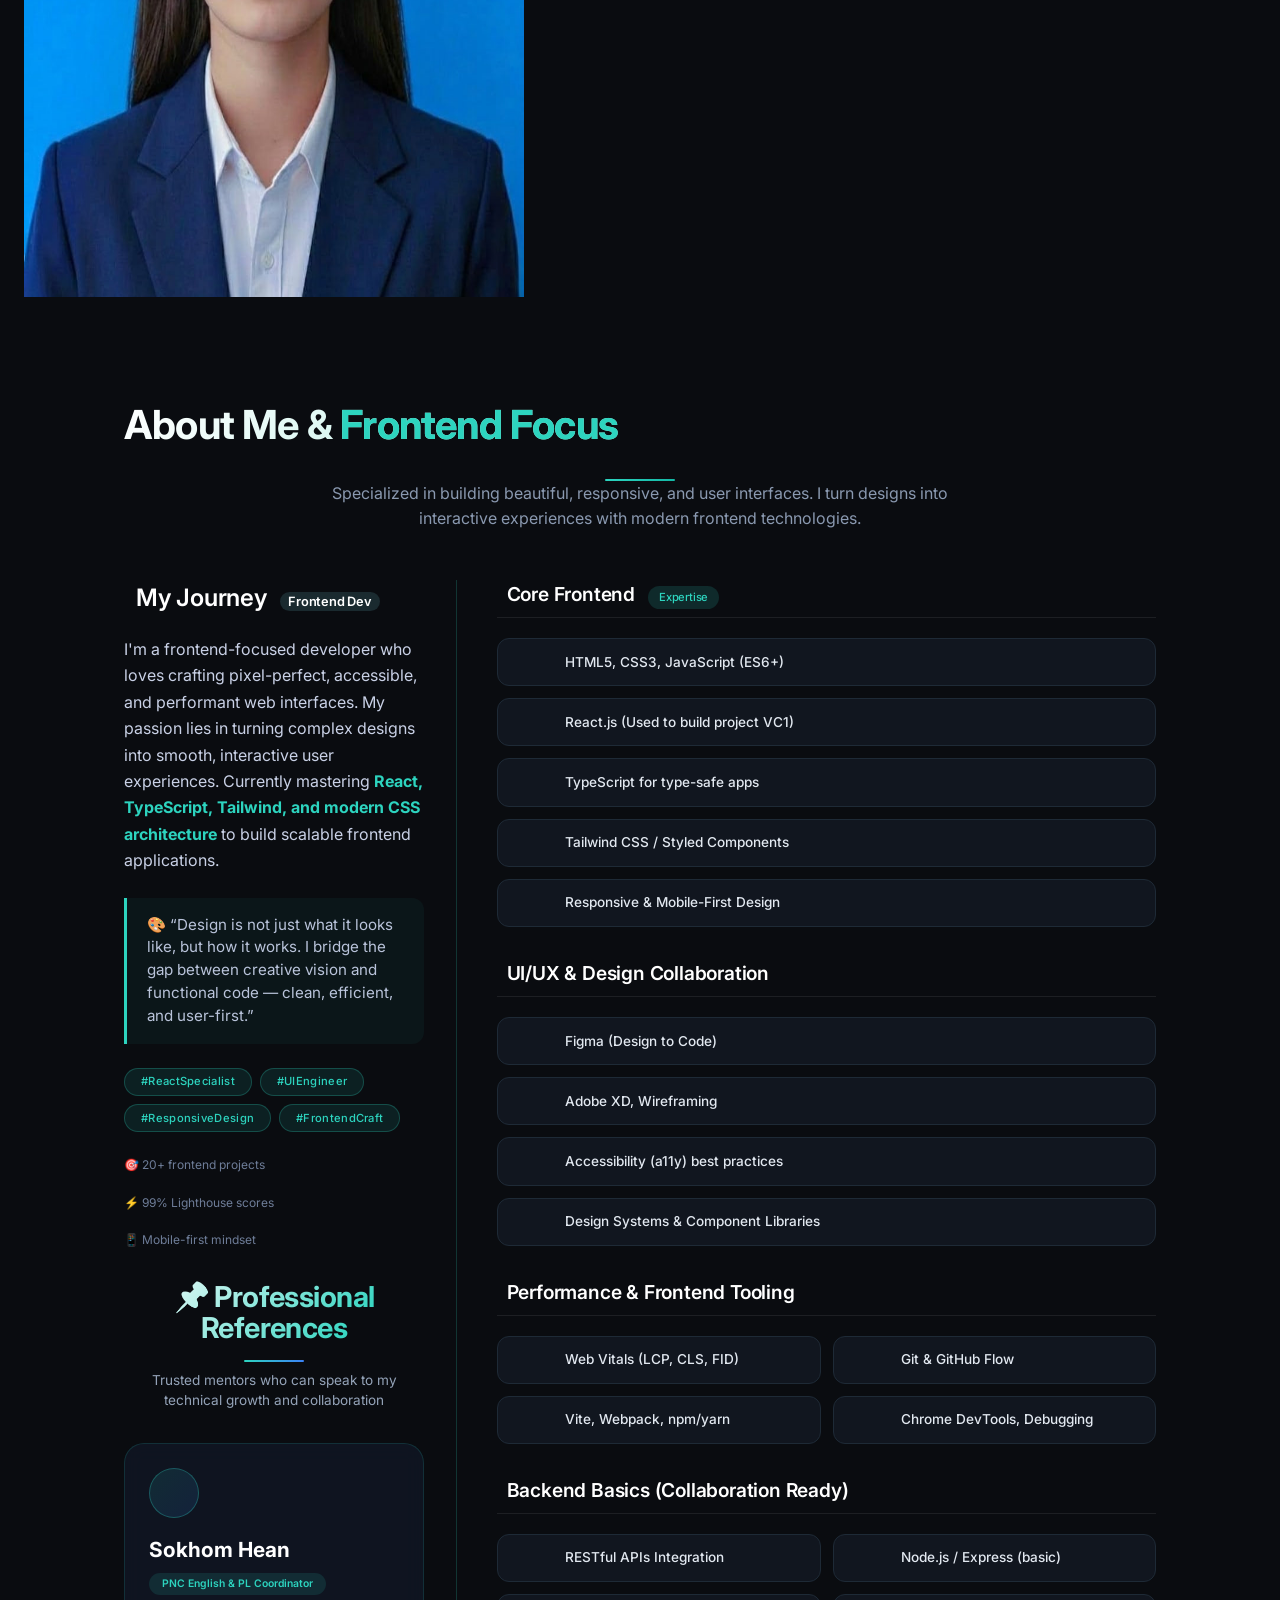
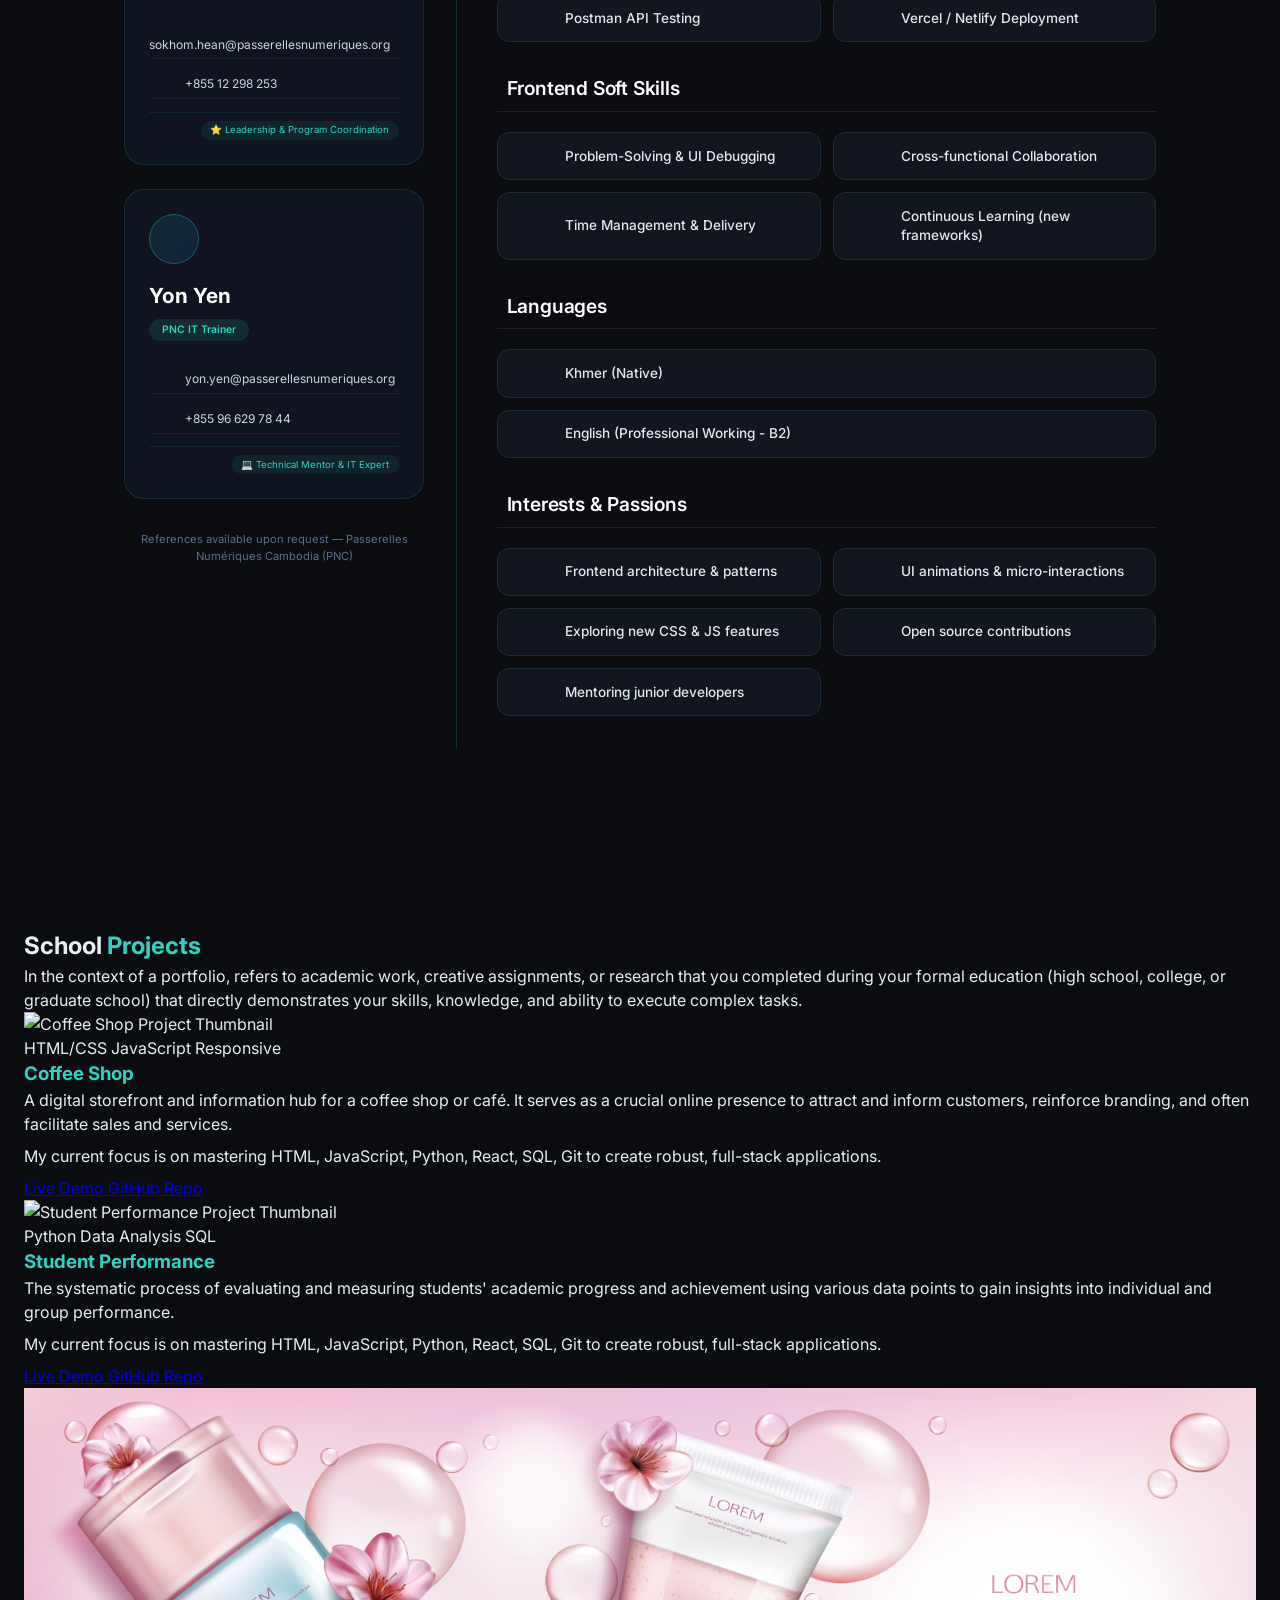
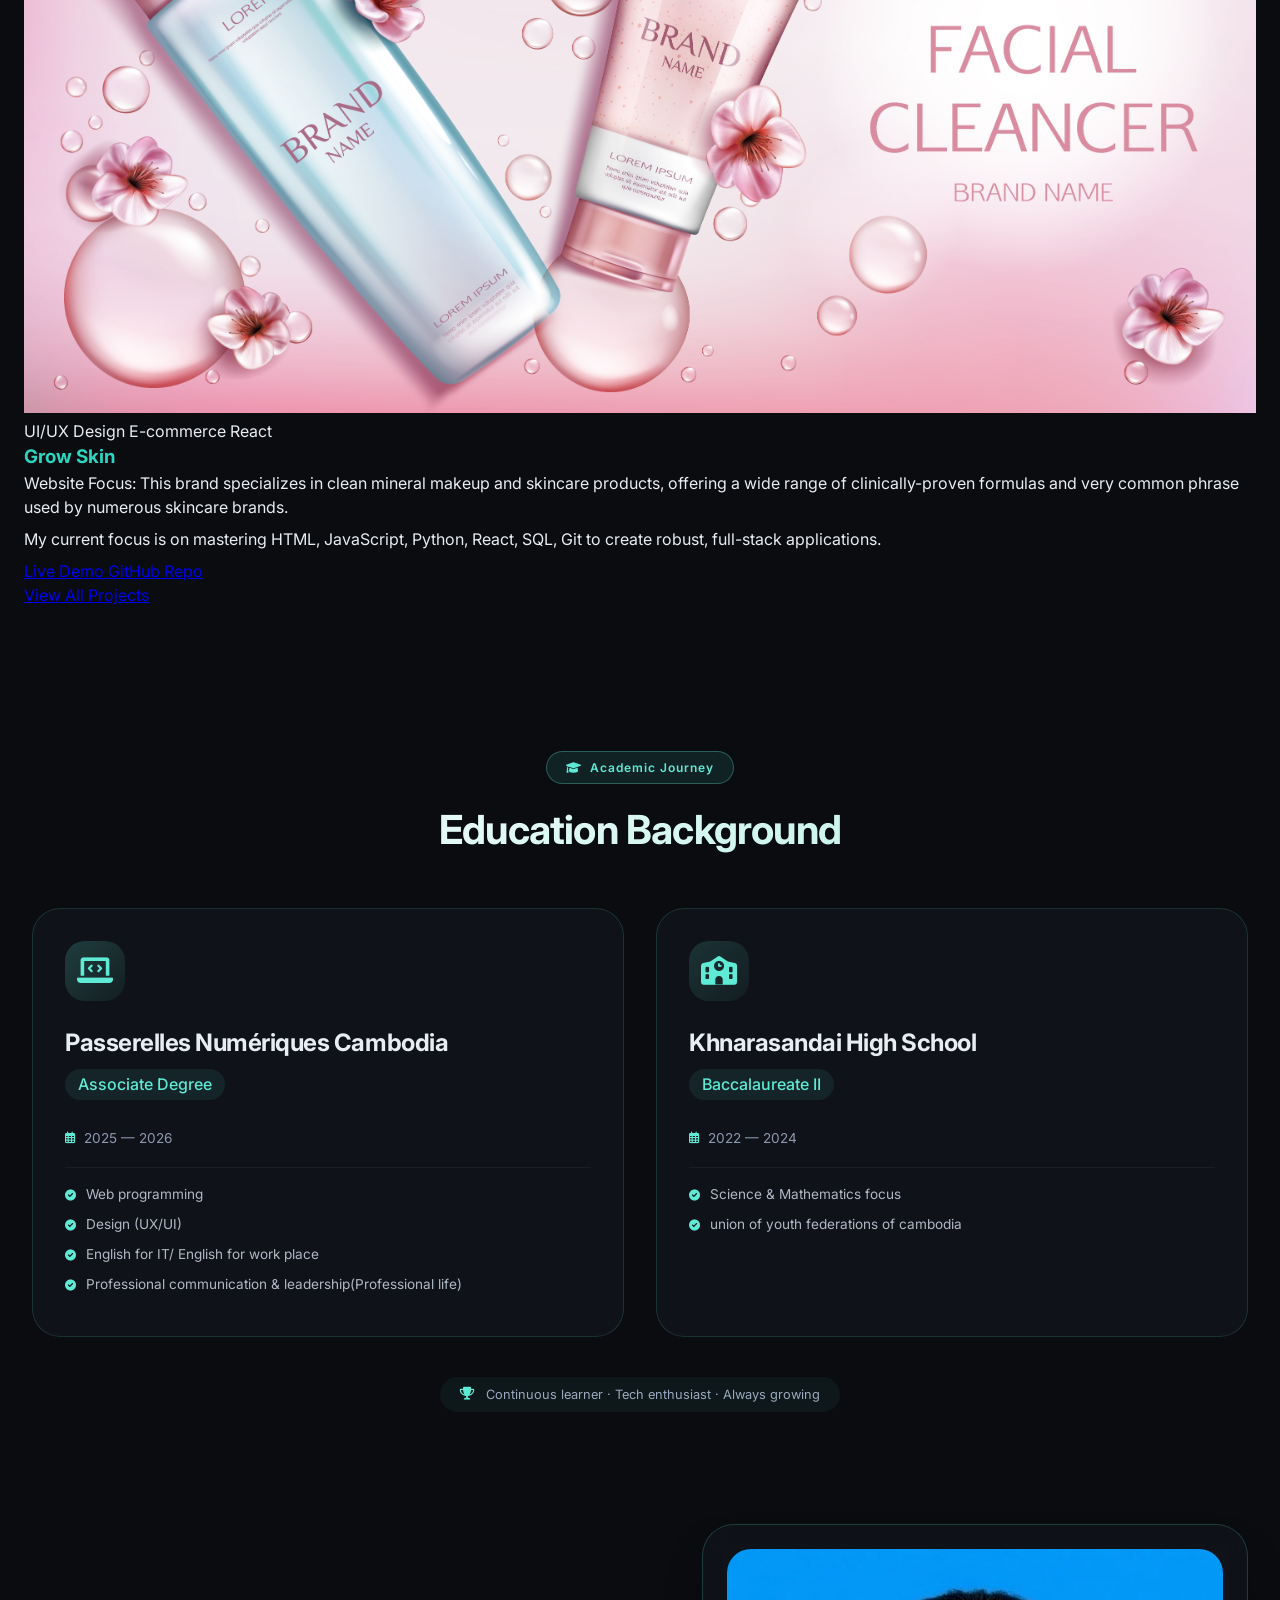
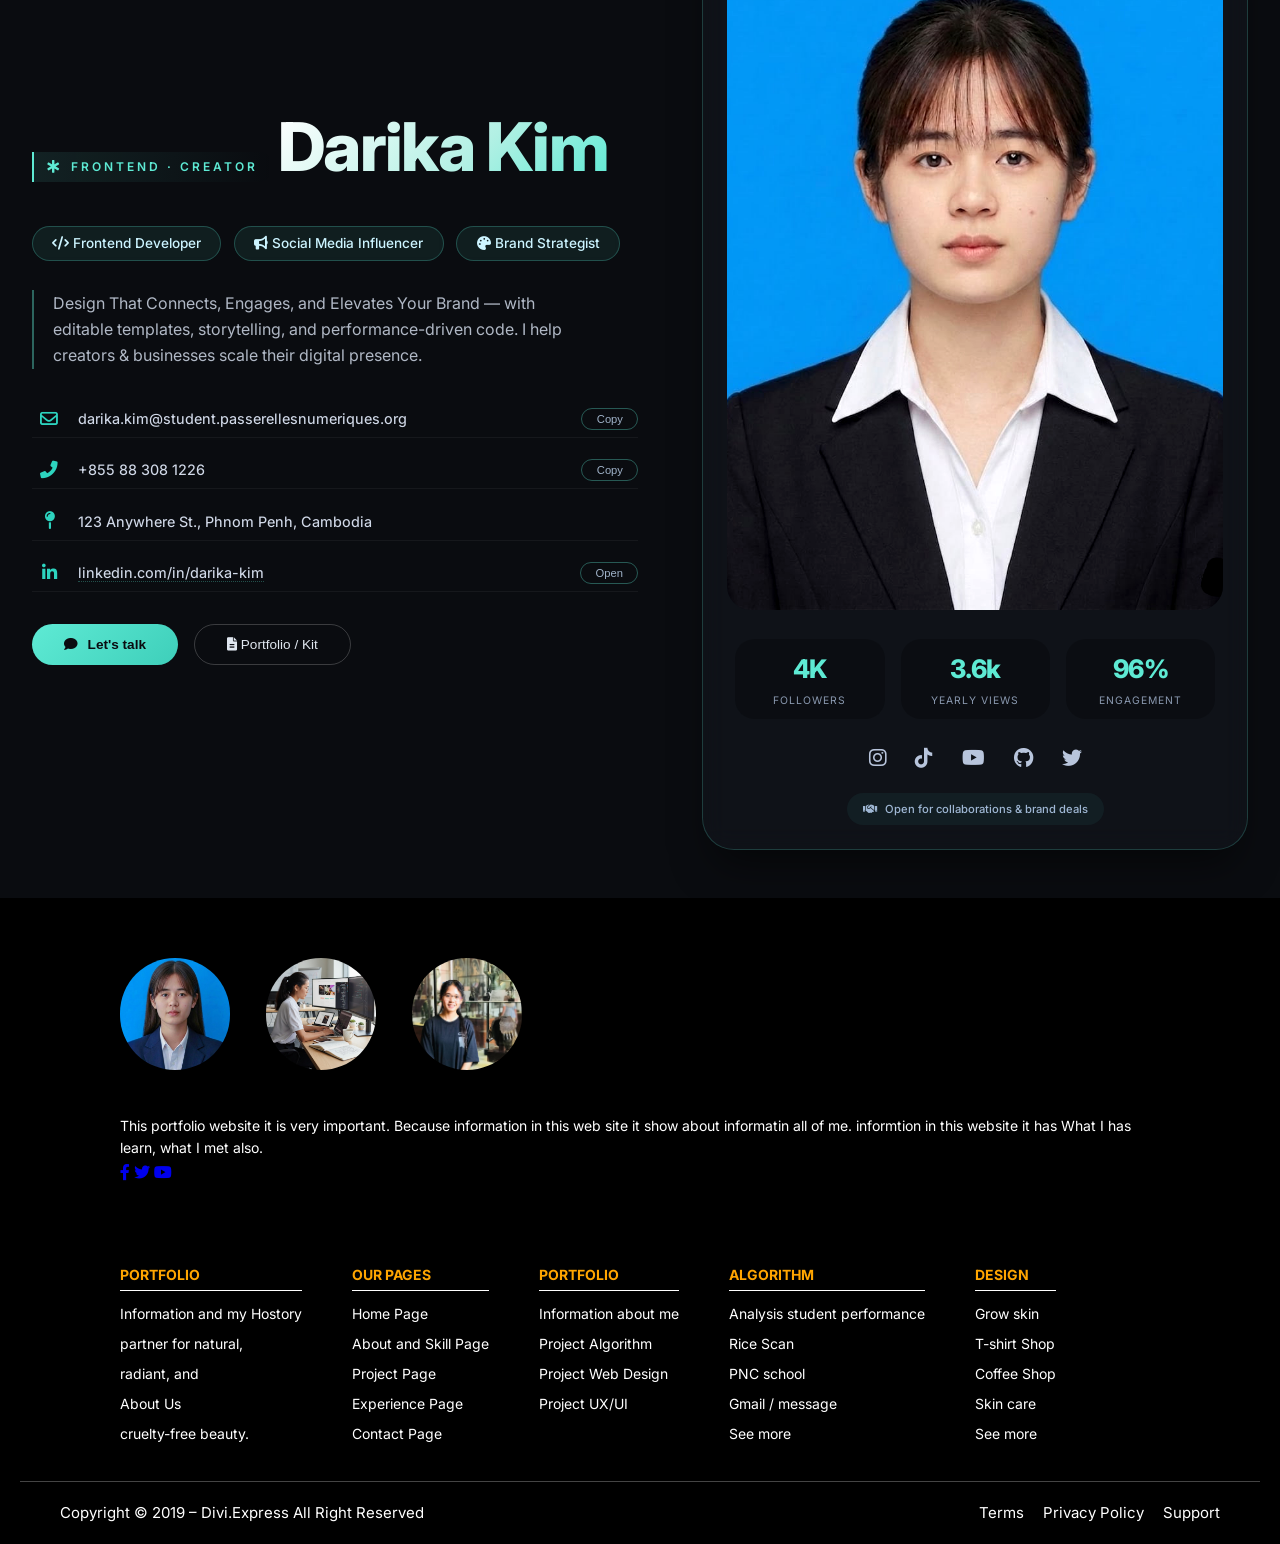
==== commit b6323dbe: "fix code" ====
--- a/index.html
+++ b/index.html
@@ -260,7 +260,8 @@
                         I'm <span class="text-amber-500 transition hover:text-amber-400">Darika Kim</span>, Student Web Programming at <span class="text-amber-500 transition hover:text-amber-400">PNC</span>.
                     </h1>
                     <p class="text-lg text-gray-300 mb-10">
-                        My name is Darika. I come from Siem Reap Province. I am currently a student in the 2026B cohort at Passerelles numériques Cambodia, focusing on building modern web applications.
+                       “Hello, my name is Darika Kim. I am currently a second-year Web Programming student at PNC. I am passionate about frontend development because I enjoy creating responsive and user-friendly websites.
+                        I have experience working with HTML, CSS, JavaScript, Tailwind CSS, and basic React through school and personal projects. 
                     </p>
                     <div class="flex flex-col sm:flex-row gap-4 sm:justify-center lg:justify-start">
                         <a href="#" class="inline-flex inline-flex-1 items-center justify-center px-8 py-3 font-semibold rounded-lg bg-yellow-600 text-white shadow-lg transition hover:bg-orange-500 hover:-translate-y-1 focus:ring-4 focus:ring-orange-500 focus:ring-opacity-50"><svg class="w-5 h-5 mr-2" fill="none" stroke="currentColor" viewBox="0 0 24 24" xmlns="http://www.w3.org/2000/svg"><path stroke-linecap="round" stroke-linejoin="round" stroke-width="2" d="M10 6H6a2 2 0 00-2 2v10a2 2 0 002 2h10a2 2 0 002-2v-4M14 4h6m0 0v6m0-6L10 14"></path></svg>View My Portfolio </a>
